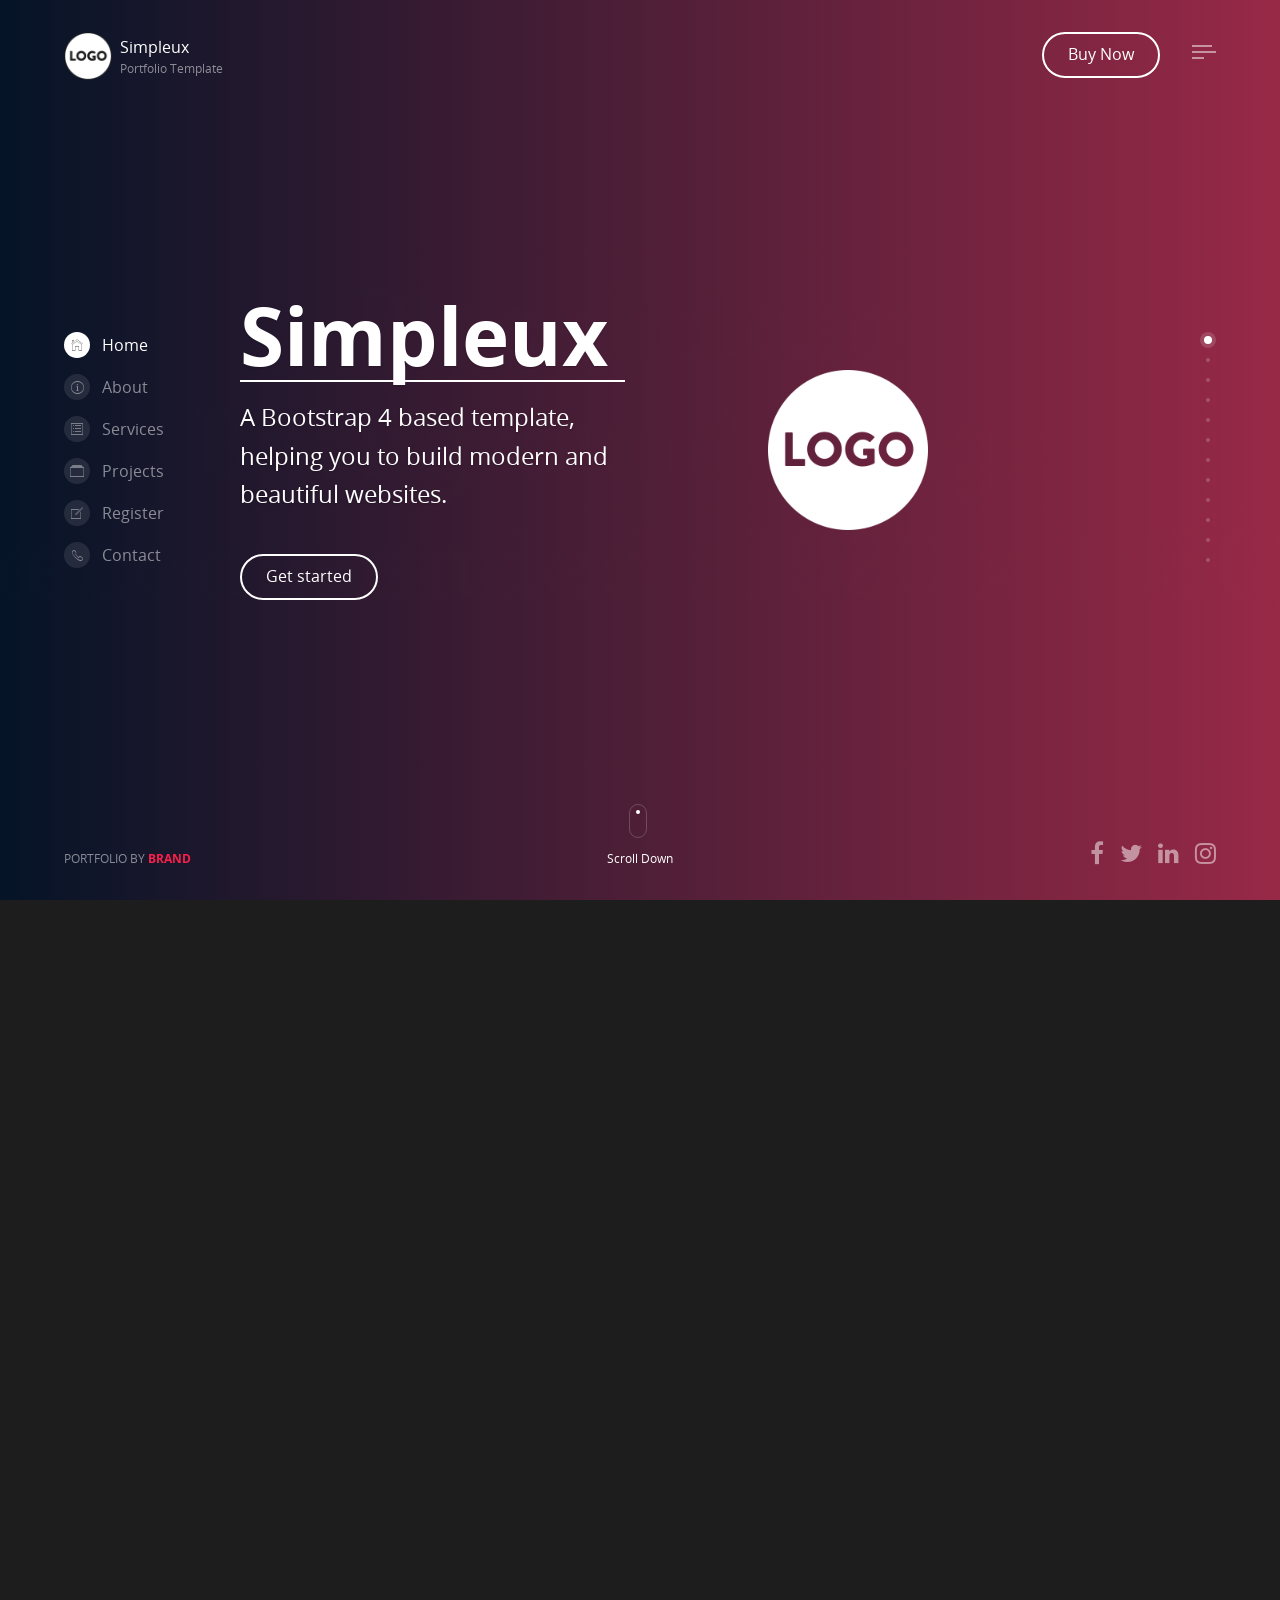
==== template/index.html @ caff932b "first" ====
<!doctype html>
<!--
Website By Miradontsoa / MiVFX
http://twitter.com/miradontsoa
http://miradontsoa.com
-->

<html class="no-js" lang="en">

<head>
  <meta http-equiv="content-type" content="text/html; charset=UTF-8">

  <!-- Page Title Here -->
  <title>Simpleux - A portfolio / onepage template</title>

  <!-- Meta -->
  <!-- Page Description Here -->
  <meta name="description" content="A beautiful and creative portfolio template. It is mobile friend (responsive) and comes with smooth animations">

  <!-- Disable screen scaling-->
  <meta name="viewport" content="width=device-width, user-scalable=no, initial-scale=1, maximum-scale=1, user-scalable=0">

  <!-- Twitter Meta -->
  <meta name="twitter:site" content="@miradontsoa">
  <meta name="twitter:creator" content="@miradontsoa">
  <meta name="twitter:card" content="summary">
  <meta name="twitter:title" content="Page Title">
  <meta name="twitter:description" content="Description of the page">
  <meta name="twitter:image" content="/img/bg-default.jpg">

  <!-- Facebook Meta -->
  <meta property="og:url" content="your website url here">
  <meta property="og:title" content="Page Title">
  <meta property="og:description" content="Description of the page">
  <meta property="og:type" content="website">
  <meta property="og:image" content="/img/bg-default.jpg">
  <meta property="og:image:secure_url" content="/img/bg-default.jpg">
  <meta property="og:image:type" content="image/jpg">
  <meta property="og:image:width" content="1200">
  <meta property="og:image:height" content="630">

  <!-- Place favicon.ico and apple-touch-icon(s) in the root directory -->
  <!-- Web fonts and Web Icons -->
  <link rel="stylesheet" href="./fonts/opensans/stylesheet.css">
  <link rel="stylesheet" href="./fonts/bebas/stylesheet.css">
  <link rel="stylesheet" href="./fonts/ionicons.min.css">
  <link rel="stylesheet" href="./fonts/font-awesome.min.css">

  <!-- Vendor CSS style -->
  <link rel="stylesheet" href="./css/pageloader.css">

  <!-- Uncomment below to load individualy vendor CSS -->
  <link rel="stylesheet" href="./css/bootstrap.min.css">
  <link rel="stylesheet" href="./js/vendor/swiper.min.css">
  <link rel="stylesheet" href="./js/vendor/jquery.fullpage.min.css">
  <link rel="stylesheet" href="./js/vegas/vegas.min.css">

  <!-- Main CSS files -->
  <link rel="stylesheet" href="./css/main.css">

  <!-- add alt layout here -->
  <link rel="stylesheet" href="./css/style-default.css">

  <script src="./js/vendor/modernizr-2.7.1.min.js"></script>
</head>

<body id="menu" class="body-page">
  <!--[if lt IE 8]>
            <p class="browsehappy">You are using an <strong>outdated</strong> browser. Please <a href="http://browsehappy.com/">upgrade your browser</a> to improve your experience.</p>
        <![endif]-->

  <!-- Page Loader : just comment these lines to remove it -->
  <div class="page-loader" id="page-loader">
    <div>
      <div class="icon ion-spin"></div>
      <p>loading</p>
    </div>
  </div>

  <!-- BEGIN OF site header Menu -->
  <header class="page-header navbar page-header-alpha scrolled-white menu-right topmenu-right">

    <!-- Begin of menu icon toggler -->
    <button class="navbar-toggler site-menu-icon" id="navMenuIcon">
      <!-- Available class : menu-icon-dot / menu-icon-thick /menu-icon-random -->
      <span class="menu-icon menu-icon-random">
        <span class="bars">
          <span class="bar1"></span>
          <span class="bar2"></span>
          <span class="bar3"></span>
        </span>
      </span>
    </button>
    <!-- End of menu icon toggler -->

    <!-- Begin of logo/brand -->
    <a class="navbar-brand" href="#">
      <span class="logo">
        <img class="light-logo" src="img/logo.png" alt="Logo">
      </span>
      <span class="text">
        <span class="line">Simpleux</span>
        <span class="line sub">Portfolio Template</span>
      </span>
    </a>
    <!-- End of logo/brand -->

    <!-- begin of menu wrapper -->
    <div class="all-menu-wrapper" id="navbarMenu">
      <!-- Begin of top menu -->
      <nav class="navbar-topmenu">
        <!-- Begin of CTA Actions, & Icons menu -->
        <ul class="navbar-nav navbar-nav-actions">
          <li class="nav-item">
            <a class="btn btn-outline-white btn-round" target="_blank" href="https://themeforest.net/item/simpleux-beautiful-creative-website-template-for-agency-business-and-portfolio/20863111">
              Buy Now
            </a>
          </li>
        </ul>
        <!-- End of CTA & Icons menu -->
      </nav>
      <!-- End of top menu -->

      <!-- Begin of hamburger mainmenu menu -->
      <nav class="navbar-mainmenu">
        <ul class="navbar-nav mr-auto">
          <li class="nav-item active">
            <a class="nav-link" href="./index.html#home">Home
              <span class="sr-only">(current)</span>
            </a>
          </li>
          <li class="nav-item">
            <a class="nav-link" href="./gallery.html">Gallery</a>
          </li>
          <li class="nav-item">
            <a class="nav-link" href="./item.html">Item</a>
          </li>
          <li class="nav-item">
            <a class="nav-link" href="./demo.html">Demo</a>
          </li>
        </ul>
      </nav>
      <!-- End of hamburger mainmenu menu -->

      <!-- Begin of sidebar nav menu params class: text-only / icon-only-->
      <nav class="navbar-sidebar ">
        <ul class="navbar-nav" id="qmenu">
          <li class="nav-item" data-menuanchor="home">
            <a href="#home">
              <i class="icon ion-ios-home-outline"></i>
              <span class="txt">Home</span>
            </a>
          </li>
          <li class="nav-item" data-menuanchor="about">
            <a href="#about">
              <i class="icon ion-ios-information-outline"></i>
              <span class="txt">About</span>
            </a>
          </li>
          <li class="nav-item" data-menuanchor="services">
            <a href="#services">
              <i class="icon ion-ios-list-outline"></i>
              <span class="txt">Services</span>
            </a>
          </li>
          <li class="nav-item" data-menuanchor="projects">
            <a href="#projects">
              <i class="icon ion-ios-albums-outline"></i>
              <span class="txt">Projects</span>
            </a>
          </li>
          <li class="nav-item" data-menuanchor="register">
            <a href="#register">
              <i class="icon ion-ios-compose-outline"></i>
              <span class="txt">Register</span>
            </a>
          </li>
          <li class="nav-item" data-menuanchor="contact">
            <a href="#contact">
              <i class="icon ion-ios-telephone-outline"></i>
              <span class="txt">Contact</span>
            </a>
          </li>
        </ul>
      </nav>
      <!-- End of sidebar nav menu -->
    </div>
    <!-- end of menu wrapper -->

  </header>
  <!-- END OF site header Menu-->

  <!-- BEGIN OF page cover -->
  <div class="page-cover">
    <!-- Cover Background -->
    <div class="cover-bg bg-img" data-image-src="img/bg-default1.jpg"></div>

    <!-- Transluscent mask as filter -->
    <div class="cover-bg-mask bg-color" data-bgcolor="rgba(2, 3, 10, 0.7)"></div>


  </div>
  <!--END OF page cover -->

  <!-- BEGIN OF page main content -->
  <main class="page-main page-fullpage main-anim" id="mainpage">

    <!-- Begin of home section -->
    <div class="section section-home fullscreen-md fp-auto-height-responsive main-home"
    data-section="home">
      <!-- Begin of section wrapper -->
      <div class="section-wrapper">
        <!-- content -->
        <div class="section-content anim">
          <div class="row">
            <div class="col-12 col-md-6 text-left">
              <!-- title and description -->
              <div class="title-desc">
                <h2 class="display-4 display-title home-title bordered anim-1">Simpleux</h2>
                <h4 class="anim-2">A Bootstrap 4 based template, helping you to build modern and beautiful
                  websites.</h4>
              </div>

              <!-- Action button -->
              <div class="btns-action anim-3">
                <a class="btn btn-outline-white btn-round" href="#about">
                  Get started
                </a>
              </div>
            </div>

            <!-- begin of right content -->
            <div class="col-12 col-md-6 right-content hidden-sm center-vh">
              <!-- content -->
              <div class="section-content">
                <!-- illustartion -->
                <div class="illustr zoomout-1">
                  <img class="logo" src="img/logo_white.png" alt="Logo">
                </div>
              </div>
            </div>
            <!-- end of right content -->
          </div>
        </div>


        <!-- Arrows scroll down/up -->
        <footer class="section-footer scrolldown">
          <a class="down">
            <span class="icon"></span>
            <span class="txt">Scroll Down</span>
          </a>
        </footer>
      </div>
      <!-- End of section wrapper -->
    </div>
    <!-- End of home section -->

    <!-- Begin of description section -->
    <div class="section section-description fp-auto-height-responsive " data-section="about">
      <!-- Begin of section wrapper -->
      <div class="section-wrapper center-vh dir-col anim">
        <!-- title -->
        <div class="section-title text-center">
          <h5 class="title-bg">About</h5>
          <h2 class="display-4 display-title anim-2">Modern Website for your business</h2>
        </div>

        <!-- content -->
        <div class="section-content reduced anim text-center">
          <!-- title and description -->
          <div class="title-desc anim-3">
            <p>Lorem ipsum dolor sit amet, consectetur adipiscing elit. Mauris aliquet
              malesuada feugiat. Curabitur fermentum bibendum nulla, non dictum ipsum
              tincidunt non. Cras vitae neque molestie, rhoncus ipsum sit amet, lobortis
              dui. Fusce in urna sem.</p>
          </div>

        </div>

        <!-- Arrows scroll down/up -->
        <footer class="section-footer scrolldown">
          <a class="down">
            <span class="icon"></span>
            <span class="txt">Team</span>
          </a>
        </footer>
      </div>
      <!-- End of section wrapper -->
    </div>
    <!-- End of description section -->

    <!-- Begin of description section -->
    <div class="section section-description fp-auto-height-responsive " data-section="team">
      <!-- Begin of section wrapper -->
      <div class="section-wrapper center-vh dir-col anim">
        <!-- title -->
        <div class="section-title text-center">
          <h5 class="title-bg">Team</h5>
        </div>

        <!-- content -->
        <div class="section-content anim text-center">
          <!-- text or illustration order are manipulated via Bootstrap order-md-1, order-md-2 class -->
          <!-- begin of item -->
          <div class="item row justify-content-between">
            <!-- img-frame-normal demo -->
            <div class="col-12 col-sm-6 col-md-4 center-vh">
              <div class="section-content anim translateUp">
                <div class="images text-center">
                  <div class="img-avatar-alpha">
                    <div class="img-1 shadow">
                      <a href="item.html">
                        <img class="img" src="img/items/img-people1-square.jpg" alt="Image">
                      </a>
                    </div>
                    <div class="legend text-center pos-abs">
                      <h5>Flavien Dupon</h5>
                      <p class="small">Web developer / Designer</p>
                      <div class="icons">
                        <a class="icon-btn" href="#">
                          <i class="icon fa fa-instagram"></i>
                        </a>
                        <a class="icon-btn" href="#">
                          <i class="icon fa fa-twitter"></i>
                        </a>
                      </div>
                    </div>
                  </div>
                </div>
              </div>
            </div>
            <!-- img-frame-normal demo -->
            <div class="col-12 col-sm-6 col-md-4 center-vh">
              <div class="section-content anim">
                <div class="images text-center">
                  <div class="img-avatar-alpha">
                    <div class="img-1 shadow">
                      <a href="item.html">
                        <img class="img" src="img/items/img-people2-square.jpg" alt="Image">
                      </a>
                    </div>
                    <div class="legend text-center pos-abs">
                      <h5>Geraldine Cyclone</h5>
                      <p class="small">Architect / Photograph</p>
                      <div class="icons">
                        <a class="icon-btn" href="#">
                          <i class="icon fa fa-instagram"></i>
                        </a>
                        <a class="icon-btn" href="#">
                          <i class="icon fa fa-twitter"></i>
                        </a>
                      </div>
                    </div>
                  </div>
                </div>
              </div>
            </div>
            <!-- img-frame-normal demo -->
            <div class="col-12 col-sm-6 col-md-4 center-vh">
              <div class="section-content anim translateDown">
                <div class="images text-center">
                  <div class="img-avatar-alpha">
                    <div class="img-1 shadow">
                      <a href="item.html">
                        <img class="img" src="img/items/img-people3-square.jpg" alt="Image">
                      </a>
                    </div>
                    <div class="legend text-center pos-abs">
                      <h5>Tintin Hergé</h5>
                      <p class="small">Co-founder / Blogger</p>
                      <div class="icons">
                        <a class="icon-btn" href="#">
                          <i class="icon fa fa-instagram"></i>
                        </a>
                        <a class="icon-btn" href="#">
                          <i class="icon fa fa-twitter"></i>
                        </a>
                      </div>
                    </div>
                  </div>
                </div>
              </div>
            </div>

          </div>
          <!-- end of item -->
        </div>

        <!-- Arrows scroll down/up -->
        <footer class="section-footer scrolldown">
          <a class="down">
            <span class="icon"></span>
            <span class="txt">Our Services</span>
          </a>
        </footer>
      </div>
      <!-- End of section wrapper -->
    </div>
    <!-- End of description section -->

    <!-- Begin of list feature section -->
    <div class="section section-list-feature fp-auto-height-responsive " data-section="services">
      <!-- Begin of section wrapper -->
      <div class="section-wrapper twoside anim">
        <!-- title -->
        <div class="section-title text-center">
          <h2 class="display-4 display-title title-bg">Services</h2>
          <p class="anim-2">Lorem ipsum dolor sit amet, consectetur adipiscing elit. Mauris aliquet
            malesuada feugiat.</p>
        </div>

        <!-- text or illustration order are manipulated via Bootstrap order-md-1, order-md-2 class -->
        <!-- begin of item -->
        <div class="item row justify-content-between fade-1">
          <!-- begin of column content -->
          <div class="col-12 col-md-6 col-lg-6">
            <!-- content -->
            <div class="section-content">
              <!-- a media object -->
              <div class="media">
                <div class="img d-flex mr-3">
                  <i class="icon ion-ios-browsers-outline"></i>
                </div>
                <div class="media-body">
                  <h4>Design</h4>
                  <p>Nulla vel metus scelerisque ante sollicitudin. Cras purus odio,
                    vestibulum in vulputate at.</p>
                </div>
              </div>
              <!-- a media object -->
              <div class="media">
                <div class="img d-flex mr-3">
                  <i class="icon ion-ios-cog-outline"></i>
                </div>
                <div class="media-body">
                  <h4>Coding</h4>
                  <p>Nulla vel metus scelerisque ante sollicitudin. Cras purus odio,
                    vestibulum in vulputate at..</p>
                </div>
              </div>
              <!-- a media object -->
              <div class="media">
                <div class="img d-flex mr-3">
                  <i class="icon ion-ios-analytics-outline"></i>
                </div>
                <div class="media-body">
                  <h4>Analytics</h4>
                  <p>Nulla vel metus scelerisque ante sollicitudin. Cras purus odio,
                    vestibulum in vulputate at.</p>
                </div>
              </div>
            </div>
          </div>
          <!-- end of column content -->

          <!-- begin of column content -->
          <div class="col-12 col-md-6 col-lg-6">
            <!-- content -->
            <div class="section-content">
              <!-- a media object -->
              <div class="media">
                <div class="img d-flex mr-3">
                  <i class="icon ion-ios-grid-view-outline"></i>
                </div>
                <div class="media-body">
                  <h4>Concept</h4>
                  <p>Nulla vel metus scelerisque ante sollicitudin. Cras purus odio,
                    vestibulum in vulputate at.</p>
                </div>
              </div>
              <!-- a media object -->
              <div class="media">
                <div class="img d-flex mr-3">
                  <i class="icon ion-ios-lightbulb-outline"></i>
                </div>
                <div class="media-body">
                  <h4>Development</h4>
                  <p>Nulla vel metus scelerisque ante sollicitudin. Cras purus odio,
                    vestibulum in vulputate at.</p>
                </div>
              </div>
              <!-- a media object -->
              <div class="media">
                <div class="img d-flex mr-3">
                  <i class="icon ion-arrow-expand"></i>
                </div>
                <div class="media-body">
                  <h4>Marketing</h4>
                  <p>Nulla vel metus scelerisque ante sollicitudin. Cras purus odio,
                    vestibulum in vulputate at.</p>
                </div>
              </div>
            </div>
          </div>
          <!-- end of column content -->
        </div>
        <!-- end of item -->

        <!-- Arrows scroll down/up -->
        <footer class="section-footer scrolldown">
          <a class="down">
            <span class="icon"></span>
            <span class="txt">Scroll</span>
          </a>
        </footer>
      </div>
      <!-- End of section wrapper -->
    </div>
    <!-- End of list feature section -->

    <!-- Begin of pricelist section -->
    <div class="section section-pricelist " data-section="pricelist">
      <!-- Begin of section wrapper -->
      <div class="section-wrapper center-vh dir-col anim">
        <!-- title -->
        <div class="section-title text-center">
          <h5 class="title-bg">Pricing</h5>
          <h2 class="display-4 display-title anim-2">Pricing</h2>
        </div>

        <!-- content -->
        <div class="section-content anim text-center fullwidth">
          <!-- Princing table -->
          <div class="price-table">
            <div class="row">
              <div class="col-12 col-md-4">
                <!-- begin of price item -->
                <div class="price-item price-item-secondary shadow mb-4 sr-up-td4">
                  <h4 class="item-name">Lite</h4>
                  <div class="item-price">Free</div>
                  <ul class="item-features text-left">
                    <li class="ok">
                      <i class="icon fa fa-star"></i>Full Components</li>
                    <li class="ok">
                      <i class="icon fa fa-check"></i>Future Updates</li>
                    <li class="ok">
                      <i class="icon fa fa-check"></i>Documentation</li>
                    <li class="ok">
                      <i class="icon fa fa-check"></i>Customer Support</li>
                    <li class="diseabled">
                      <i class="icon fa fa-remove"></i>Cool Option</li>
                  </ul>
                  <div class="item-footer">
                    <a class="btn btn-secondary btn-round" href="#services">
                      Download
                    </a>
                  </div>
                </div>
                <!-- end of price item -->
              </div>

              <div class="col-12 col-md-4">
                <!-- begin of price item -->
                <div class="price-item featured price-item-primary shadow mb-4 sr-up-td2">
                  <h4 class="item-name">Standard</h4>
                  <div class="item-price">$24</div>
                  <ul class="item-features text-left">
                    <li class="ok">
                      <i class="icon fa fa-star"></i>Full Components</li>
                    <li class="ok">
                      <i class="icon fa fa-check"></i>Future Updates</li>
                    <li class="ok">
                      <i class="icon fa fa-check"></i>Documentation</li>
                    <li class="ok">
                      <i class="icon fa fa-check"></i>Customer Support</li>
                    <li class="diseabled">
                      <i class="icon fa fa-remove"></i>Cool Option</li>
                  </ul>
                  <div class="item-footer">
                    <a class="btn btn-primary btn-round" href="#services">
                      Purchase
                    </a>
                  </div>
                </div>
                <!-- end of price item -->
              </div>

              <div class="col-12 col-md-4">
                <!-- begin of price item -->
                <div class="price-item price-item-primary shadow sr-up-td3">
                  <h4 class="item-name">Ultimate</h4>
                  <div class="item-price">$39</div>
                  <ul class="item-features text-left">
                    <li class="ok">
                      <i class="icon fa fa-star"></i>Full Components</li>
                    <li class="ok">
                      <i class="icon fa fa-check"></i>Future Updates</li>
                    <li class="ok">
                      <i class="icon fa fa-check"></i>Documentation</li>
                    <li class="ok">
                      <i class="icon fa fa-check"></i>Customer Support</li>
                    <li class="diseabled">
                      <i class="icon fa fa-remove"></i>Cool Option</li>
                  </ul>
                  <div class="item-footer">
                    <a class="btn btn-primary btn-round" href="#services">
                      Subscribe
                    </a>
                  </div>
                </div>
                <!-- end of price item -->
              </div>

            </div>
          </div>

        </div>

      </div>
      <!-- End of section wrapper -->
    </div>
    <!-- End of pricelist section -->

    <!-- Begin of slider section -->
    <div class="section section-twoside fp-auto-height-responsive " data-section="projects">
      <!-- Begin of section wrapper -->
      <div class="section-wrapper twoside">
        <!-- title -->
        <div class="section-title text-center">
          <h5 class="title-bg ">Projects</h5>
        </div>


        <!-- begin of carousel-swiper-beta -->
        <div class="slider-wrapper carousel-swiper-beta carousel-smalls carousel-swiper-beta-demo mt-40">
          <!-- slider -->
          <div class="slider-container swiper-container">
            <ul class="item-list swiper-wrapper">
              <!-- item -->
              <li class="slide-item swiper-slide">
                <div class="item-wrapper">
                  <div class="illustr">
                    <img src="img/items/img-sample2-small.jpg" alt="Image" class="img">
                  </div>
                  <a class="legend" href="item.html#project_url">
                    <h3 class="display-3">Mountain</h3>
                    <h4>Music / Beats</h4>
                  </a>
                </div>
              </li>
              <!-- item -->
              <li class="slide-item swiper-slide">
                <div class="item-wrapper">
                  <div class="illustr">
                    <img src="img/items/img-sample3-small.jpg" alt="Image" class="img">
                  </div>
                  <a class="legend" href="item.html#project_url">
                    <h3 class="display-3">Cloud</h3>
                    <h4>Music / Beats</h4>
                  </a>
                </div>
              </li>
              <!-- item -->
              <li class="slide-item swiper-slide">
                <div class="item-wrapper">
                  <div class="illustr">
                    <img src="img/items/img-sample4-small.jpg" alt="Image" class="img">
                  </div>
                  <a class="legend" href="item.html#project_url">
                    <h3 class="display-3">Garden</h3>
                    <h4>Music / Beats</h4>
                  </a>
                </div>
              </li>
              <!-- item -->
              <li class="slide-item swiper-slide">
                <div class="item-wrapper">
                  <div class="illustr">
                    <img src="img/items/img-sample5-small.jpg" alt="Image" class="img">
                  </div>
                  <a class="legend" href="item.html#project_url">
                    <h3 class="display-3">Sky</h3>
                    <h4>Music / Beats</h4>
                  </a>
                </div>
              </li>
            </ul>
          </div>
          <!-- pagination -->
          <div class="items-pagination bar"></div>

          <!-- navigation -->
          <div class="items-button bottom fit items-button-prev">
            <a class="btn btn-transp-arrow btn-primary icon-left" href="">
              <span class="icon arrow-left"></span>
              <span class="text">Prev</span>
            </a>
          </div>
          <div class="items-button bottom fit items-button-next">
            <a class="btn btn-transp-arrow btn-primary" href="">
              <span class="icon arrow-right"></span>
              <span class="text">Next</span>
            </a>
          </div>
        </div>
        <!-- end of carousel-swiper-beta -->


      </div>
      <!-- End of section wrapper -->
    </div>
    <!-- End of slider section -->

    <!-- Begin of list two side 1 section -->
    <div class="section section-twoside fp-auto-height-responsive " data-section="products">
      <!-- Begin of section wrapper -->
      <div class="section-wrapper twoside">

        <!-- title -->
        <div class="section-title text-center ">
          <h5 class="title-bg">Products</h5>
          <div class="title-abs">
            <h2 class="display-4 display-title">Products</h2>
            <p>Here is the list of our awesome pages.</p>
          </div>
        </div>

        <!-- text or illustration order are manipulated via Bootstrap order-md-1, order-md-2 class -->
        <!-- begin of item -->
        <div class="item row justify-content-between">
          <!-- img-frame-normal demo -->
          <div class="col-12 col-sm-6 col-md-4 center-vh">
            <div class="section-content anim translateUp">
              <div class="images text-center">
                <div class="img-frame-normal">
                  <div class="img-1 shadow">
                    <a href="index.html">
                      <img class="img" src="demopage/default.jpg" alt="Image">
                    </a>
                  </div>
                  <div class="legend text-left pos-abs">
                    <h5>Default</h5>
                    <p class="small">Image or solid color as background of the page</p>
                  </div>
                </div>
              </div>
            </div>
          </div>
          <!-- img-frame-normal demo -->
          <div class="col-12 col-sm-6 col-md-4 center-vh">
            <div class="section-content anim">
              <div class="images text-center">
                <div class="img-frame-normal">
                  <div class="img-1 shadow">
                    <a href="index-slideshow.html">
                      <img class="img" src="demopage/slideshow.jpg" alt="Image">
                    </a>
                  </div>
                  <div class="legend text-left pos-abs">
                    <h5>Slideshow</h5>
                    <p class="small">Fullscreen background image slideshow</p>
                  </div>
                </div>
              </div>
            </div>
          </div>
          <!-- img-frame-normal demo -->
          <div class="col-12 col-sm-6 col-md-4 center-vh">
            <div class="section-content anim translateDown">
              <div class="images text-center">
                <div class="img-frame-normal">
                  <div class="img-1 shadow">
                    <a href="index-video.html">
                      <img class="img" src="demopage/video.jpg" alt="Image">
                    </a>
                  </div>
                  <div class="legend text-left pos-abs">
                    <h5>Video</h5>
                    <p class="small">Fullscreen video background</p>
                  </div>
                </div>
              </div>
            </div>
          </div>

        </div>
        <!-- end of item -->
      </div>
      <!-- End of section wrapper -->
    </div>
    <!-- End of list two side 1 section -->

    <!-- Begin of list two side 1 section -->
    <div class="section section-twoside fp-auto-height-responsive " data-section="products-2">
      <!-- Begin of section wrapper -->
      <div class="section-wrapper twoside">

        <!-- title -->
        <div class="section-title text-center">
          <h5 class="title-bg">Products</h5>
        </div>

        <!-- text or illustration order are manipulated via Bootstrap order-md-1, order-md-2 class -->
        <!-- begin of item -->
        <div class="item row justify-content-between">
          <!-- img-frame-normal demo -->
          <div class="col-12 col-md-6 center-vh start-h">
            <div class="section-content anim translateUp">
              <div class="images text-center">
                <div class="img-frame-normal">
                  <div class="img-1 shadow">
                    <a href="item.html#project_url">
                      <img class="img" src="img/items/img-sample7.jpg" alt="Image">
                    </a>
                  </div>
                  <div class="legend text-left pos-abs">
                    <h5>Computer Desktop</h5>
                    <p class="small">Art / Programing</p>
                  </div>
                </div>
              </div>
            </div>
          </div>

          <!-- img-frame-normal demo, portrait orientation -->
          <div class="col-12 col-sm-6 col-md-5 col-lg-4 center-vh end-h">
            <div class="section-content anim">
              <div class="images text-center">
                <div class="img-frame-normal portrait">
                  <div class="img-1 shadow">
                    <a href="item.html#project_url">
                      <img class="img" src="img/items/img-portrait.jpg" alt="Image">
                    </a>
                  </div>
                  <div class="legend text-right pos-abs">
                    <h5>Computer Desktop</h5>
                    <p class="small">Art / Programing</p>
                  </div>
                </div>
              </div>
            </div>
          </div>

        </div>
        <!-- end of item -->
      </div>
      <!-- End of section wrapper -->
    </div>
    <!-- End of list two side 1 section -->

    <!-- Begin of list two side 1 section -->
    <div class="section section-twoside fp-auto-height-responsive " data-section="product-item-alpha">
      <!-- Begin of section wrapper -->
      <div class="section-wrapper twoside center-vh dir-col">
        <!-- title -->
        <div class="section-title text-center">
          <h5 class="title-bg">Interior</h5>
        </div>


        <!-- text or illustration order are manipulated via Bootstrap order-md-1, order-md-2 class -->

        <div class="item row justify-content-between">

          <!-- img-frame-legend-alpha demo -->
          <div class="col-12 col-sm-6 center-vh">
            <div class="section-content anim translateUp">
              <div class="images text-center">
                <div class="img-frame-legend-alpha">
                  <div class="img-1 shadow">
                    <img class="img" src="img/items/img-sample7.jpg" alt="Image">
                  </div>
                  <div class="legend">
                    <h2 class="display-4">
                      <strong>Computer Desktop</strong>
                    </h2>
                    <p class="">Art / Interior Design</p>
                  </div>
                </div>
              </div>
            </div>
          </div>

          <!-- img-frame-legend-alpha portrait mode bottom demo -->
          <div class="col-12 col-sm-6 col-md-5">
            <div class="section-content anim">
              <!-- title and description -->
              <div class="title-desc">
                <p>Lorem ipsum dolor sit amet, consectetur adipiscing elit. Mauris aliquet
                  malesuada feugiat. Curabitur fermentum bibendum nulla, non dictum
                  ipsum tincidunt non. Quisque convallis pharetra tempor. Donec id
                  pretium leo. Pellentesque luctus massa non elit viverra pellentesque.
                  Cras vitae neque molestie, rhoncus ipsum sit amet, lobortis dui.
                  Fusce in urna sem.</p>
              </div>

              <a class="btn btn-transp-arrow btn-outline btn-primary btn-round" href="item.html#project_url">
                <span class="icon arrow-right"></span>
                <span class="text">View</span>
              </a>
            </div>
          </div>


        </div>
        <!-- end of item -->
      </div>
      <!-- End of section wrapper -->
    </div>
    <!-- End of list two side 1 section -->

    <!-- Begin of list two side 1 section -->
    <div class="section section-twoside fp-auto-height-responsive " data-section="product-item-beta">
      <!-- Begin of section wrapper -->
      <div class="section-wrapper twoside center-vh dir-col">
        <!-- title -->
        <div class="section-title text-center">
          <h5 class="title-bg">Photography</h5>
        </div>


        <!-- text or illustration order are manipulated via Bootstrap order-md-1, order-md-2 class -->

        <div class="item row justify-content-between">

          <!-- img-frame-legend-alpha demo -->
          <div class="col-12 col-sm-6 center-vh">
            <div class="section-content anim translateUp">
              <div class="images text-center">
                <div class="img-frame-legend-alpha">
                  <div class="img-1 shadow">
                    <img class="img" src="img/items/img-sample2.jpg" alt="Image">
                  </div>
                  <div class="legend">
                    <h2 class="display-4">
                      <strong>Expedition</strong>
                    </h2>
                    <p class="">Photo / Campaign</p>
                  </div>
                </div>
              </div>
            </div>
          </div>

          <!-- img-frame-legend-alpha portrait mode bottom demo -->
          <div class="col-12 col-sm-6 col-md-5">
            <div class="section-content anim">
              <!-- title and description -->
              <div class="title-desc">
                <p>Lorem ipsum dolor sit amet, consectetur adipiscing elit. Mauris aliquet
                  malesuada feugiat. Curabitur fermentum bibendum nulla, non dictum
                  ipsum tincidunt non. Quisque convallis pharetra tempor. Donec id
                  pretium leo. Pellentesque luctus massa non elit viverra pellentesque.
                  Cras vitae neque molestie, rhoncus ipsum sit amet, lobortis dui.
                  Fusce in urna sem.</p>
              </div>

              <a class="btn btn-transp-arrow btn-outline btn-primary btn-round" href="item.html#project_url">
                <span class="icon arrow-right"></span>
                <span class="text">View</span>
              </a>
            </div>
          </div>


        </div>
        <!-- end of item -->
      </div>
      <!-- End of section wrapper -->
    </div>
    <!-- End of list two side 1 section -->


    <!-- Begin of register/login/signin section -->
    <div class="section section-register fp-auto-height-responsive " data-section="register">
      <!-- Begin of section wrapper -->
      <div class="section-wrapper">
        <!-- title -->
        <div class="section-title text-center">
          <h5 class="title-bg">Subscribe</h5>
        </div>

        <!-- content -->
        <div class="section-content anim text-center">

          <div class="row align-items-center justify-content-center">

            <div class="col-12 col-md-8 col-lg-6">
              <!-- Registration form container-->
              <form class="send_email_form form-container form-container-transparent form-container-white"
              method="post" action="ajaxserver/serverfile.php">
                <div class="form-desc">
                  <h2 class="display-4 display-title  anim-2">Subscribe</h2>
                  <p class="invite  anim-3">Don't miss any new opportunity, Hurry up! register now</p>
                </div>
                <div class="form-input  anim-4">
                  <div class="form-group form-success-gone">
                    <label for="reg-name">Name</label>
                    <input id="reg-name" name="name" class="form-control-line form-control-white" type="text"
                    />
                  </div>
                  <div class="form-group form-success-gone">
                    <label for="reg-email">Email</label>
                    <input id="reg-email" name="email" class="form-control-line form-control-white" type="email"
                    required placeholder="your@email.address" data-validation-type="email"
                    />
                  </div>
                  <div class="form-group mb-0">
                    <div>
                      <p class="email-ok invisible form-text-feedback form-success-visible">Your email has been registred, thank you.</p>
                    </div>
                    <button id="submit-email" class="btn btn-white btn-round btn-full form-success-gone"
                    name="submit_email">Subscribe</button>
                  </div>
                </div>
              </form>
            </div>
          </div>
        </div>
      </div>
      <!-- End of section wrapper -->
    </div>
    <!-- End of register/login/signin section -->

    <!-- Begin of contact section -->
    <div class="section section-contact fp-auto-height-responsive no-slide-arrows " data-section="contact">

      <!-- begin of information slide -->
      <div class="slide" id="information" data-anchor="information">
        <!-- Begin of slide section wrapper -->
        <div class="section-wrapper">
          <!-- title -->
          <div class="section-title text-center">
            <h5 class="title-bg">Contact</h5>
          </div>

          <div class="row">
            <div class="col-12 col-md-6">
              <!-- content -->
              <div class="section-content anim text-left">
                <!-- title and description -->
                <div class="title-desc">
                  <div class="anim-2">
                    <h5>Customer Service</h5>
                    <h2 class="display-4 display-title">Contact</h2>
                    <p>For questions about our company and products found on our stores.
                      Cras vitae neque molestie, rhoncus ipsum sit amet, lobortis
                      dui. Fusce in urna sem.</p>
                  </div>
                  <div class="address-container anim-3">

                    <div class="row">
                      <div class="col-12 col-md-12 col-lg-6">
                        <h4>Contact</h4>
                        <p>Call: 01 234 567 89</p>
                        <p>Email: ouremail@domain.com</p>
                      </div>
                      <div class="col-12 col-md-12 col-lg-6">
                        <h4>Address</h4>
                        <p>
                          Company address
                          <br>12 Street Turning Place
                          <br>South Est, Antartica
                        </p>
                      </div>
                    </div>
                  </div>
                </div>

                <!-- Action button -->
                <div class="btns-action anim-4">
                  <a class="btn btn-outline-white btn-round" href="#contact/message">
                    <span class="txt">Send Message</span>
                  </a>
                </div>
              </div>
            </div>

            <div class="col-12 col-md-6">

            </div>
          </div>
        </div>
        <!-- End of slide section wrapper -->
      </div>
      <!-- end of information slide -->

      <!-- begin of message slide -->
      <div class="slide" id="message" data-anchor="message">
        <!-- Begin of slide section wrapper -->
        <div class="section-wrapper">
          <div class="row justify-content-between">
            <div class="col-12 col-md-6 center-vh">
              <!-- content -->
              <div class="section-content anim text-left">
                <!-- title and description -->
                <div class="title-desc">
                  <div>
                    <h5>Customer Service</h5>
                    <h2 class="display-4 display-title">Email Us</h2>
                    <p>For questions about our company and products found on our stores.
                      Cras vitae neque molestie, rhoncus ipsum sit amet, lobortis
                      dui. Fusce in urna sem.</p>
                  </div>
                </div>

                <!-- Action button -->
                <div class="btns-action">
                  <a class="btn btn-outline-white btn-round" href="#contact/information">
                    <span class="txt">Information</span>
                  </a>
                </div>
              </div>
            </div>

            <div class="col-12 col-md-6 col-lg-5">
              <!-- content -->
              <div class="section-content anim text-left">
                <!-- title and description -->
                <div class="">
                  <div class="form-container form-container-card">
                    <!-- Message form container -->
                    <form class="send_message_form message form" method="post" action="ajaxserver/serverfile.php"
                    id="message_form">
                      <div class="form-group name">
                        <label for="mes-name">Name :</label>
                        <input id="mes-name" name="name" type="text" placeholder="" class="form-control-line form-success-clean"
                        required>
                      </div>
                      <div class="form-group email">
                        <label for="mes-email">Email :</label>
                        <input id="mes-email" type="email" placeholder="" name="email" class="form-control-line form-success-clean"
                        required>
                      </div>
                      <div class="form-group no-border">
                        <label for="mes-text">Message</label>
                        <textarea id="mes-text" placeholder="..." name="message" class="form-control form-control-outline thick form-success-clean"
                        required></textarea>

                        <div>
                          <p class="message-ok invisible form-text-feedback form-success-visible">Your message has been sent, thank you.</p>
                        </div>
                      </div>

                      <div class="btns">
                        <button id="submit-message" class="btn btn-normal btn-white btn-round btn-full email_b"
                        name="submit_message">
                          <span class="txt">Send</span>
                          <span class="arrow-icon"></span>
                        </button>
                      </div>
                    </form>
                  </div>
                </div>
              </div>
            </div>
          </div>
        </div>
        <!-- End of slide section wrapper -->
      </div>
      <!-- end of message slide -->

    </div>
    <!-- End of contact section -->
  </main>
  <!-- END OF page main content -->

  <!-- BEGIN OF page footer -->
  <footer id="site-footer" class="page-footer">
    <!-- Left content -->
    <div class="footer-left">
      <p>PORTFOLIO BY
        <a href="http://highhay.com">
          <span class="marked">BRAND</span>
        </a>
      </p>
    </div>

    <!-- Right content -->
    <div class="footer-right">
      <ul class="social">
        <li>
          <a href="">
            <i class="icon fa fa-facebook"></i>
          </a>
        </li>
        <li>
          <a href="">
            <i class="icon fa fa-twitter"></i>
          </a>
        </li>
        <li>
          <a href="">
            <i class="icon fa fa-linkedin"></i>
          </a>
        </li>
        <li>
          <a href="">
            <i class="icon fa fa-instagram"></i>
          </a>
        </li>
      </ul>
    </div>
  </footer>
  <!-- END OF site footer -->

  <!-- scripts -->
  <!-- All Javascript plugins goes here -->
  <script src="./js/vendor/jquery-1.12.4.min.js"></script>

  <!-- All vendor scripts -->
  <script src="./js/vendor/scrolloverflow.min.js"></script>
  <script src="./js/vendor/all.js"></script>
  <script src="./js/particlejs/particles.min.js"></script>

  <!-- Countdown script -->
  <script src="./js/jquery.downCount.js"></script>

  <!-- Form script -->
  <script src="./js/form_script.js"></script>

  <!-- Javascript main files -->
  <script src="./js/main.js"></script>


</body>

</html>
---- template/fonts/opensans/stylesheet.css ----
/*OpenSans Font*/

@font-face {
    font-family: 'Opensans';
    src: url('OpenSans-Bold-webfont.eot');
    src: url('OpenSans-Bold-webfont.eot?#iefix') format('embedded-opentype'),
         url('OpenSans-Bold-webfont.woff') format('woff'),
         url('OpenSans-Bold-webfont.ttf') format('truetype'),
         url('OpenSans-Bold-webfont.svg#open_sansbold') format('svg');
    font-weight: bold;
    font-style: normal;
}


@font-face {
    font-family: 'Opensans';
    src: url('opensans-light-webfont.eot');
    src: url('opensans-light-webfont.eot?#iefix') format('embedded-opentype'),
         url('opensans-light-webfont.woff') format('woff'),
         url('opensans-light-webfont.ttf') format('truetype'),
         url('opensans-light-webfont.svg#open_sanslight') format('svg');
    font-weight: 300;
    font-style: normal;

}
@font-face {
    font-family: 'Open Sans';
    src: url('opensans-regular-webfont.eot');
    src: url('opensans-regular-webfont.eot?#iefix') format('embedded-opentype'),
         url('opensans-regular-webfont.woff') format('woff'),
         url('opensans-regular-webfont.ttf') format('truetype'),
         url('opensans-regular-webfont.svg#open_sansregular') format('svg');
    font-weight: normal;
    font-style: normal;
}

@font-face {
    font-family: 'Open Sans';
    src: url('opensans-light-webfont.eot');
    src: url('opensans-light-webfont.eot?#iefix') format('embedded-opentype'),
         url('opensans-light-webfont.woff') format('woff'),
         url('opensans-light-webfont.ttf') format('truetype'),
         url('opensans-light-webfont.svg#open_sanslight') format('svg');
    font-weight: 300;
    font-style: normal;

}
@font-face {
    font-family: 'Open Sans';
    src: url('opensans-regular-webfont.eot');
    src: url('opensans-regular-webfont.eot?#iefix') format('embedded-opentype'),
         url('opensans-regular-webfont.woff') format('woff'),
         url('opensans-regular-webfont.ttf') format('truetype'),
         url('opensans-regular-webfont.svg#open_sansregular') format('svg');
    font-weight: normal;
    font-style: normal;
}
@font-face {
    font-family: 'Open Sans';
    src: url('OpenSans-Bold-webfont.eot');
    src: url('OpenSans-Bold-webfont.eot?#iefix') format('embedded-opentype'),
         url('OpenSans-Bold-webfont.woff') format('woff'),
         url('OpenSans-Bold-webfont.ttf') format('truetype'),
         url('OpenSans-Bold-webfont.svg#open_sansbold') format('svg');
    font-weight: bold;
    font-style: normal;
}

/*
@font-face {
    font-family: 'OpenSans';
    src: url('opensans-light-webfont.eot');
    src: url('opensans-light-webfont.eot?#iefix') format('embedded-opentype'),
         url('opensans-light-webfont.woff') format('woff'),
         url('opensans-light-webfont.ttf') format('truetype'),
         url('opensans-light-webfont.svg#open_sanslight') format('svg');
    font-weight: 100;
    font-style: normal;

}

@font-face {
    font-family: 'OpenSans';
    src: url('opensans-regular-webfont.eot');
    src: url('opensans-regular-webfont.eot?#iefix') format('embedded-opentype'),
         url('opensans-regular-webfont.woff') format('woff'),
         url('opensans-regular-webfont.ttf') format('truetype'),
         url('opensans-regular-webfont.svg#open_sansregular') format('svg');
    font-weight: normal;
    font-style: normal;
}

@font-face {
    font-family: 'OpenSans';
    src: url('OpenSans-Bold-webfont.eot');
    src: url('OpenSans-Bold-webfont.eot?#iefix') format('embedded-opentype'),
         url('OpenSans-Bold-webfont.woff') format('woff'),
         url('OpenSans-Bold-webfont.ttf') format('truetype'),
         url('OpenSans-Bold-webfont.svg#open_sansbold') format('svg');
    font-weight: bold;
    font-style: normal;
}

@font-face {
    font-family: 'OpenSans';
    src: url('OpenSans-ExtraBold-webfont.eot');
    src: url('OpenSans-ExtraBold-webfont.eot?#iefix') format('embedded-opentype'),
         url('OpenSans-ExtraBold-webfont.woff') format('woff'),
         url('OpenSans-ExtraBold-webfont.ttf') format('truetype'),
         url('OpenSans-ExtraBold-webfont.svg#open_sansextrabold') format('svg');
    font-weight: 900;
    font-style: normal;
}*/
---- template/fonts/bebas/stylesheet.css ----
/* Generated by Font Squirrel (http://www.fontsquirrel.com) on May 20, 2014 */



@font-face {
    font-family: 'Bebas Neue';
    src: url('bebasneue_bold-webfont.eot');
    src: url('bebasneue_bold-webfont.eot?#iefix') format('embedded-opentype'),
         url('bebasneue_bold-webfont.woff') format('woff'),
         url('bebasneue_bold-webfont.ttf') format('truetype'),
         url('bebasneue_bold-webfont.svg#bebas_neuebold') format('svg');
    font-weight: bold;
    font-style: normal;

}




@font-face {
    font-family: 'Bebas Neue';
    src: url('bebasneue_book-webfont.eot');
    src: url('bebasneue_book-webfont.eot?#iefix') format('embedded-opentype'),
         url('bebasneue_book-webfont.woff') format('woff'),
         url('bebasneue_book-webfont.ttf') format('truetype'),
         url('bebasneue_book-webfont.svg#bebas_neuebook') format('svg');
    font-weight: 200;
    font-style: normal;

}




@font-face {
    font-family: 'Bebas Neue';
    src: url('bebasneue_light-webfont.eot');
    src: url('bebasneue_light-webfont.eot?#iefix') format('embedded-opentype'),
         url('bebasneue_light-webfont.woff') format('woff'),
         url('bebasneue_light-webfont.ttf') format('truetype'),
         url('bebasneue_light-webfont.svg#bebas_neuelight') format('svg');
    font-weight: 300;
    font-style: normal;

}

@font-face {
    font-family: 'Bebas Neue';
    src: url('bebasneue_regular-webfont.eot');
    src: url('bebasneue_regular-webfont.eot?#iefix') format('embedded-opentype'),
         url('bebasneue_regular-webfont.woff') format('woff'),
         url('bebasneue_regular-webfont.ttf') format('truetype'),
         url('bebasneue_regular-webfont.svg#bebas_neue_regularregular') format('svg');
    font-weight: normal;
    font-style: normal;

}




@font-face {
    font-family: 'Bebas Neue';
    src: url('bebasneue_thin-webfont.eot');
    src: url('bebasneue_thin-webfont.eot?#iefix') format('embedded-opentype'),
         url('bebasneue_thin-webfont.woff') format('woff'),
         url('bebasneue_thin-webfont.ttf') format('truetype'),
         url('bebasneue_thin-webfont.svg#bebas_neuethin') format('svg');
    font-weight: 100;
    font-style: normal;

}
---- template/css/pageloader.css ----
/*----------------------------------------------------------------------
Page loader CSS BY HighHay

USAGE:
------
- Add this as an external CSS file and put it before other css links inside
html file
- Add the following tag inside HTML file :
<div class='page-loader'>
    <div><i class='fa fa-spinner  fa-spin'></i><p>loading</p></div>
</div>
------------------------------------------------------------------------*/
.page-loader{
    position: fixed;
    z-index: 200;
    width: 100%;
    height: 100%;
    top:0;
    left:0;
    background: #fff;
    display: block;  
    
}
.page-loader .fa{
    font-size: 2.5rem;
}
.page-loader,
.page-loader.visible{
    -webkit-transition: 0.6s;
    -ms-transition: 0.6s;
    -moz-transition: 0.6s;
    transition: 0.6s;
    opacity: 1;
    visibility: visible;    
}
.page-loader.p-hidden{
    visibility: hidden;
    opacity: 0;
}
    .page-loader div{
        position: absolute;
        top:50%;
        width: 100%;
        text-align: center;
        color: #1d1d1d;
        margin-top: -50px;
    	display: block; 
    }
		.page-loader div .icon{
			display: inline-block;
			margin-left: -20px;
            left: 50%;
			width: 40px;
			height: 40px;
			content: "";
			background: #1d1d1d;
			border-radius: 100px;
			border: 8px solid #fff;
			border-top-color: rgba(255, 255, 255, 0.58);
			border-bottom-color: rgba(255, 255, 255, 0.58);
		}
        .page-loader div p{
            margin-top: 100px;
            font-size: 14px;
            color: #555;
            letter-spacing: 1em;
            padding-left: 1em;
            text-transform: uppercase;
/*			font-family: 'Montserrat';*/
			font-family: 'Roboto', 'Helvetica', sans-serif;
			font-weight: bold;
        }
---- template/js/vegas/vegas.min.css ----
/*
	vegas vieo background
*/
.vegas-overlay,.vegas-slide,.vegas-slide-inner,.vegas-timer,.vegas-wrapper{position:absolute;top:0;left:0;bottom:0;right:0;overflow:hidden;border:none;padding:0;margin:0}.vegas-overlay{opacity:.5;background:url(overlays/02.png) center center}.vegas-timer{top:auto;bottom:0;height:2px}.vegas-timer-progress{width:0;height:100%;background:#fff;-webkit-transition:width ease-out;transition:width ease-out}.vegas-timer-running .vegas-timer-progress{width:100%}.vegas-slide,.vegas-slide-inner{margin:0;padding:0;background:center center no-repeat;-webkit-transform:translateZ(0);transform:translateZ(0)}body .vegas-container{overflow:hidden!important;position:relative}.vegas-video{min-width:100%;min-height:100%;width:auto;height:auto}body.vegas-container{overflow:auto;position:static;z-index:-2}body.vegas-container>.vegas-overlay,body.vegas-container>.vegas-slide,body.vegas-container>.vegas-timer{position:fixed;z-index:-1}:root body.vegas-container>.vegas-overlay,:root body.vegas-container>.vegas-slide,_::full-page-media,_:future{bottom:-76px}.vegas-transition-fade,.vegas-transition-fade2{opacity:0}.vegas-transition-fade-in,.vegas-transition-fade2-in{opacity:1}.vegas-transition-fade2-out{opacity:0}.vegas-transition-blur,.vegas-transition-blur2{opacity:0;-webkit-filter:blur(32px);filter:blur(32px)}.vegas-transition-blur-in,.vegas-transition-blur2-in{opacity:1;-webkit-filter:blur(0px);filter:blur(0px)}.vegas-transition-blur2-out{opacity:0}.vegas-transition-flash,.vegas-transition-flash2{opacity:0;-webkit-filter:brightness(25);filter:brightness(25)}.vegas-transition-flash-in,.vegas-transition-flash2-in{opacity:1;-webkit-filter:brightness(1);filter:brightness(1)}.vegas-transition-flash2-out{opacity:0;-webkit-filter:brightness(25);filter:brightness(25)}.vegas-transition-negative,.vegas-transition-negative2{opacity:0;-webkit-filter:invert(100%);filter:invert(100%)}.vegas-transition-negative-in,.vegas-transition-negative2-in{opacity:1;-webkit-filter:invert(0);filter:invert(0)}.vegas-transition-negative2-out{opacity:0;-webkit-filter:invert(100%);filter:invert(100%)}.vegas-transition-burn,.vegas-transition-burn2{opacity:0;-webkit-filter:contrast(1000%) saturate(1000%);filter:contrast(1000%) saturate(1000%)}.vegas-transition-burn-in,.vegas-transition-burn2-in{opacity:1;-webkit-filter:contrast(100%) saturate(100%);filter:contrast(100%) saturate(100%)}.vegas-transition-burn2-out{opacity:0;-webkit-filter:contrast(1000%) saturate(1000%);filter:contrast(1000%) saturate(1000%)}.vegas-transition-slideLeft,.vegas-transition-slideLeft2{-webkit-transform:translateX(100%);-ms-transform:translateX(100%);transform:translateX(100%)}.vegas-transition-slideLeft-in,.vegas-transition-slideLeft2-in{-webkit-transform:translateX(0%);-ms-transform:translateX(0%);transform:translateX(0%)}.vegas-transition-slideLeft2-out,.vegas-transition-slideRight,.vegas-transition-slideRight2{-webkit-transform:translateX(-100%);-ms-transform:translateX(-100%);transform:translateX(-100%)}.vegas-transition-slideRight-in,.vegas-transition-slideRight2-in{-webkit-transform:translateX(0%);-ms-transform:translateX(0%);transform:translateX(0%)}.vegas-transition-slideRight2-out{-webkit-transform:translateX(100%);-ms-transform:translateX(100%);transform:translateX(100%)}.vegas-transition-slideUp,.vegas-transition-slideUp2{-webkit-transform:translateY(100%);-ms-transform:translateY(100%);transform:translateY(100%)}.vegas-transition-slideUp-in,.vegas-transition-slideUp2-in{-webkit-transform:translateY(0%);-ms-transform:translateY(0%);transform:translateY(0%)}.vegas-transition-slideDown,.vegas-transition-slideDown2,.vegas-transition-slideUp2-out{-webkit-transform:translateY(-100%);-ms-transform:translateY(-100%);transform:translateY(-100%)}.vegas-transition-slideDown-in,.vegas-transition-slideDown2-in{-webkit-transform:translateY(0%);-ms-transform:translateY(0%);transform:translateY(0%)}.vegas-transition-slideDown2-out{-webkit-transform:translateY(100%);-ms-transform:translateY(100%);transform:translateY(100%)}.vegas-transition-zoomIn,.vegas-transition-zoomIn2{-webkit-transform:scale(0);-ms-transform:scale(0);transform:scale(0);opacity:0}.vegas-transition-zoomIn-in,.vegas-transition-zoomIn2-in{-webkit-transform:scale(1);-ms-transform:scale(1);transform:scale(1);opacity:1}.vegas-transition-zoomIn2-out,.vegas-transition-zoomOut,.vegas-transition-zoomOut2{-webkit-transform:scale(2);-ms-transform:scale(2);transform:scale(2);opacity:0}.vegas-transition-zoomOut-in,.vegas-transition-zoomOut2-in{-webkit-transform:scale(1);-ms-transform:scale(1);transform:scale(1);opacity:1}.vegas-transition-zoomOut2-out{-webkit-transform:scale(0);-ms-transform:scale(0);transform:scale(0);opacity:0}.vegas-transition-swirlLeft,.vegas-transition-swirlLeft2{-webkit-transform:scale(2) rotate(35deg);-ms-transform:scale(2) rotate(35deg);transform:scale(2) rotate(35deg);opacity:0}.vegas-transition-swirlLeft-in,.vegas-transition-swirlLeft2-in{-webkit-transform:scale(1) rotate(0deg);-ms-transform:scale(1) rotate(0deg);transform:scale(1) rotate(0deg);opacity:1}.vegas-transition-swirlLeft2-out,.vegas-transition-swirlRight,.vegas-transition-swirlRight2{-webkit-transform:scale(2) rotate(-35deg);-ms-transform:scale(2) rotate(-35deg);transform:scale(2) rotate(-35deg);opacity:0}.vegas-transition-swirlRight-in,.vegas-transition-swirlRight2-in{-webkit-transform:scale(1) rotate(0deg);-ms-transform:scale(1) rotate(0deg);transform:scale(1) rotate(0deg);opacity:1}.vegas-transition-swirlRight2-out{-webkit-transform:scale(2) rotate(35deg);-ms-transform:scale(2) rotate(35deg);transform:scale(2) rotate(35deg);opacity:0}.vegas-animation-kenburns{-webkit-animation:kenburns ease-out;animation:kenburns ease-out}@-webkit-keyframes kenburns{0%{-webkit-transform:scale(1.5);transform:scale(1.5)}100%{-webkit-transform:scale(1);transform:scale(1)}}@keyframes kenburns{0%{-webkit-transform:scale(1.5);transform:scale(1.5)}100%{-webkit-transform:scale(1);transform:scale(1)}}.vegas-animation-kenburnsUp{-webkit-animation:kenburnsUp ease-out;animation:kenburnsUp ease-out}@-webkit-keyframes kenburnsUp{0%{-webkit-transform:scale(1.5) translate(0,10%);transform:scale(1.5) translate(0,10%)}100%{-webkit-transform:scale(1) translate(0,0);transform:scale(1) translate(0,0)}}@keyframes kenburnsUp{0%{-webkit-transform:scale(1.5) translate(0,10%);transform:scale(1.5) translate(0,10%)}100%{-webkit-transform:scale(1) translate(0,0);transform:scale(1) translate(0,0)}}.vegas-animation-kenburnsDown{-webkit-animation:kenburnsDown ease-out;animation:kenburnsDown ease-out}@-webkit-keyframes kenburnsDown{0%{-webkit-transform:scale(1.5) translate(0,-10%);transform:scale(1.5) translate(0,-10%)}100%{-webkit-transform:scale(1) translate(0,0);transform:scale(1) translate(0,0)}}@keyframes kenburnsDown{0%{-webkit-transform:scale(1.5) translate(0,-10%);transform:scale(1.5) translate(0,-10%)}100%{-webkit-transform:scale(1) translate(0,0);transform:scale(1) translate(0,0)}}.vegas-animation-kenburnsLeft{-webkit-animation:kenburnsLeft ease-out;animation:kenburnsLeft ease-out}@-webkit-keyframes kenburnsLeft{0%{-webkit-transform:scale(1.5) translate(10%,0);transform:scale(1.5) translate(10%,0)}100%{-webkit-transform:scale(1) translate(0,0);transform:scale(1) translate(0,0)}}@keyframes kenburnsLeft{0%{-webkit-transform:scale(1.5) translate(10%,0);transform:scale(1.5) translate(10%,0)}100%{-webkit-transform:scale(1) translate(0,0);transform:scale(1) translate(0,0)}}.vegas-animation-kenburnsRight{-webkit-animation:kenburnsRight ease-out;animation:kenburnsRight ease-out}@-webkit-keyframes kenburnsRight{0%{-webkit-transform:scale(1.5) translate(-10%,0);transform:scale(1.5) translate(-10%,0)}100%{-webkit-transform:scale(1) translate(0,0);transform:scale(1) translate(0,0)}}@keyframes kenburnsRight{0%{-webkit-transform:scale(1.5) translate(-10%,0);transform:scale(1.5) translate(-10%,0)}100%{-webkit-transform:scale(1) translate(0,0);transform:scale(1) translate(0,0)}}.vegas-animation-kenburnsUpLeft{-webkit-animation:kenburnsUpLeft ease-out;animation:kenburnsUpLeft ease-out}@-webkit-keyframes kenburnsUpLeft{0%{-webkit-transform:scale(1.5) translate(10%,10%);transform:scale(1.5) translate(10%,10%)}100%{-webkit-transform:scale(1) translate(0,0);transform:scale(1) translate(0,0)}}@keyframes kenburnsUpLeft{0%{-webkit-transform:scale(1.5) translate(10%,10%);transform:scale(1.5) translate(10%,10%)}100%{-webkit-transform:scale(1) translate(0,0);transform:scale(1) translate(0,0)}}.vegas-animation-kenburnsUpRight{-webkit-animation:kenburnsUpRight ease-out;animation:kenburnsUpRight ease-out}@-webkit-keyframes kenburnsUpRight{0%{-webkit-transform:scale(1.5) translate(-10%,10%);transform:scale(1.5) translate(-10%,10%)}100%{-webkit-transform:scale(1) translate(0,0);transform:scale(1) translate(0,0)}}@keyframes kenburnsUpRight{0%{-webkit-transform:scale(1.5) translate(-10%,10%);transform:scale(1.5) translate(-10%,10%)}100%{-webkit-transform:scale(1) translate(0,0);transform:scale(1) translate(0,0)}}.vegas-animation-kenburnsDownLeft{-webkit-animation:kenburnsDownLeft ease-out;animation:kenburnsDownLeft ease-out}@-webkit-keyframes kenburnsDownLeft{0%{-webkit-transform:scale(1.5) translate(10%,-10%);transform:scale(1.5) translate(10%,-10%)}100%{-webkit-transform:scale(1) translate(0,0);transform:scale(1) translate(0,0)}}@keyframes kenburnsDownLeft{0%{-webkit-transform:scale(1.5) translate(10%,-10%);transform:scale(1.5) translate(10%,-10%)}100%{-webkit-transform:scale(1) translate(0,0);transform:scale(1) translate(0,0)}}.vegas-animation-kenburnsDownRight{-webkit-animation:kenburnsDownRight ease-out;animation:kenburnsDownRight ease-out}@-webkit-keyframes kenburnsDownRight{0%{-webkit-transform:scale(1.5) translate(-10%,-10%);transform:scale(1.5) translate(-10%,-10%)}100%{-webkit-transform:scale(1) translate(0,0);transform:scale(1) translate(0,0)}}@keyframes kenburnsDownRight{0%{-webkit-transform:scale(1.5) translate(-10%,-10%);transform:scale(1.5) translate(-10%,-10%)}100%{-webkit-transform:scale(1) translate(0,0);transform:scale(1) translate(0,0)}}
---- template/css/main.css ----
/*-----------------------------------------------------------------
[Legal Notice]

Copyright (c) Miradontsoa
Website Template by miradontsoa
http://highhay.com
http://miradontsoa.com
-------------------------------------------------------------------*/
/*------------------------------------------------------------------
[Table of contents]
/** CSS Reference
    0. Base Style
	1. Components 
		1.1 form, button, input
		1.2 Layout
		1.3 Grid / list / slider / gallery
		1.4 Menu / menu-header / nav
		1.5 . Additional UI
	2. Page Header / .page-header
	3. Page Footer / .page-footer 
	4. Pages / .page-main
	5. Sections / .section
		5.1 Default layout / .section
		5.2 Home screen / .section-home
	6. Helper classes / Responsiveness
		6.1 Helper classes
		6.2 Responsiveness
	
	Sample hooks to altering this css file can be found in "style-colorX.css" file 

**/
/*---------- 
[Colors]
    text color : #FFFFFF, #FFF
	primary : #D1335B
	secondary : #3f4b62
	black : #1d1d1d
	white : #ffffff
	blue : #037FD5
[Typography]
	font-family :
	-  sans-serif Segoe UI / Roboto / Open sans / Helvetica with fallback to system-ui fonts
*/
.text-black {
  color: #1d1d1d !important; }

.text-primary {
  color: #D1335B !important; }

.text-secondary {
  color: #3f4b62 !important; }

.text-white {
  color: #ffffff !important; }

.text-black {
  color: #1d1d1d !important; }

/* 0. Base style */
/* 0.1 Initializer */
/* 0.0 Tag/Classes Initailization */
audio,
canvas,
img,
svg,
video {
  vertical-align: middle; }

.browsehappy {
  margin: 0.2em 0;
  background: #ccc;
  color: #000;
  padding: 0.2em 0; }

body {
  font-family: "Open Sans", "Proxima Nova ", "Segoe UI", "Opensans", "Roboto", "Helvetica", -apple-system, system-ui, BlinkMacSystemFont, sans-serif;
  font-size: 1rem;
  background-color: #ffffff;
  color: #1d1d1d;
  margin: 0;
  padding: 0; }

ul, li {
  list-style: none outside none;
  margin: 0; }

iframe {
  border: none; }

ul, li {
  list-style: none outside none;
  margin: 0; }

a {
  color: #D1335B;
  cursor: pointer; }

h1, h2, h3, h4, h5, h6 {
  font-family: "Open Sans", "Proxima Nova ", "Segoe UI", "Opensans", "Roboto", "Helvetica", -apple-system, system-ui, BlinkMacSystemFont, sans-serif; }

h3, h4 {
  font-weight: normal; }

p {
  font-size: 1rem; }
  @media (min-width: 601px) {
    p {
      font-size: 1rem; } }
  @media (min-width: 1400px) {
    p {
      font-size: 1rem; } }

/* 1 Components */
/* 1.1 form, button, input */
.btn {
  padding: 0.75rem 1.5rem;
  cursor: pointer;
  min-height: 46px;
  line-height: 1.2; }
  .btn.no-border {
    border: none; }

.btn-sm {
  padding: 0.25rem 0.75rem;
  cursor: pointer;
  font-size: 0.875rem;
  line-height: 1.5;
  min-height: 30px; }

.btn-round {
  border-radius: 10rem; }

.btn-rect {
  border-radius: 0; }

.btn {
  color: #ffffff;
  border: 1px solid transparent;
  background-color: #D1335B; }
  .btn.active, .btn:active {
    color: #ffffff;
    background-color: #8e233e; }
  .btn:hover, .btn:focus {
    color: #ffffff;
    background-color: #8e233e;
    border-color: #8e233e; }
  .btn.disabled, .btn:disabled {
    color: #ffffff;
    opacity: 0.7;
    background-color: #8e233e; }

.btn-full {
  width: 100%; }

.btn-primary {
  color: #ffffff;
  border: 1px solid transparent;
  background-color: #D1335B; }
  .btn-primary.active, .btn-primary:active {
    color: #ffffff;
    background-color: #8e233e; }
  .btn-primary:hover, .btn-primary:focus {
    color: #ffffff;
    background-color: #8e233e;
    border-color: #8e233e; }
  .btn-primary.disabled, .btn-primary:disabled {
    color: #ffffff;
    opacity: 0.7;
    background-color: #8e233e; }

.btn-secondary {
  color: #ffffff;
  border: 1px solid transparent;
  background-color: #3f4b62; }
  .btn-secondary.active, .btn-secondary:active {
    color: #ffffff;
    background-color: #2b3343; }
  .btn-secondary:hover, .btn-secondary:focus {
    color: #ffffff;
    background-color: #2b3343;
    border-color: #2b3343; }
  .btn-secondary.disabled, .btn-secondary:disabled {
    color: #ffffff;
    opacity: 0.7;
    background-color: #2b3343; }

.btn-white {
  color: #D1335B;
  border: 1px solid transparent;
  background-color: #ffffff; }
  .btn-white.active, .btn-white:active {
    color: #D1335B;
    background-color: #d6d6d6; }
  .btn-white:hover, .btn-white:focus {
    color: #D1335B;
    background-color: #d6d6d6;
    border-color: #d6d6d6; }
  .btn-white.disabled, .btn-white:disabled {
    color: #D1335B;
    opacity: 0.7;
    background-color: #d6d6d6; }

.btn-black {
  color: #ffffff;
  border: 1px solid transparent;
  background-color: #1d1d1d; }
  .btn-black.active, .btn-black:active {
    color: #ffffff;
    background-color: #141414; }
  .btn-black:hover, .btn-black:focus {
    color: #ffffff;
    background-color: #141414;
    border-color: #141414; }
  .btn-black.disabled, .btn-black:disabled {
    color: #ffffff;
    opacity: 0.7;
    background-color: #141414; }

.btn-outline-primary {
  color: #D1335B;
  border: 2px solid #D1335B;
  transition: 0.3s;
  background: none;
  line-height: 1; }
  .btn-outline-primary.active, .btn-outline-primary:active {
    color: #8e233e;
    border-color: #8e233e;
    background-color: transparent; }
  .btn-outline-primary:hover, .btn-outline-primary:focus {
    color: #8e233e;
    border-color: #8e233e;
    background-color: transparent; }
  .btn-outline-primary.disabled, .btn-outline-primary:disabled {
    color: #D1335B;
    opacity: 0.7;
    background-color: transparent; }

.btn-outline-secondary {
  color: #3f4b62;
  border: 2px solid #3f4b62;
  transition: 0.3s;
  background: none;
  line-height: 1; }
  .btn-outline-secondary.active, .btn-outline-secondary:active {
    color: #2b3343;
    border-color: #2b3343;
    background-color: transparent; }
  .btn-outline-secondary:hover, .btn-outline-secondary:focus {
    color: #2b3343;
    border-color: #2b3343;
    background-color: transparent; }
  .btn-outline-secondary.disabled, .btn-outline-secondary:disabled {
    color: #3f4b62;
    opacity: 0.7;
    background-color: transparent; }

.btn-outline-white {
  color: #ffffff;
  border: 2px solid #ffffff;
  transition: 0.3s;
  background: none;
  line-height: 1; }
  .btn-outline-white.active, .btn-outline-white:active {
    color: rgba(255, 255, 255, 0.5);
    border-color: rgba(255, 255, 255, 0.5);
    background-color: transparent; }
  .btn-outline-white:hover, .btn-outline-white:focus {
    color: rgba(255, 255, 255, 0.5);
    border-color: rgba(255, 255, 255, 0.5);
    background-color: transparent; }
  .btn-outline-white.disabled, .btn-outline-white:disabled {
    color: #ffffff;
    opacity: 0.7;
    background-color: transparent; }
  .btn-outline-white:hover, .btn-outline-white:focus {
    box-shadow: 0 2px 2px rgba(0, 0, 0, 0.2); }

.btn-outline-black {
  color: #1d1d1d;
  border: 2px solid #1d1d1d;
  transition: 0.3s;
  background: none;
  line-height: 1; }
  .btn-outline-black.active, .btn-outline-black:active {
    color: #141414;
    border-color: #141414;
    background-color: transparent; }
  .btn-outline-black:hover, .btn-outline-black:focus {
    color: #141414;
    border-color: #141414;
    background-color: transparent; }
  .btn-outline-black.disabled, .btn-outline-black:disabled {
    color: #1d1d1d;
    opacity: 0.7;
    background-color: transparent; }

.btn-material-primary {
  color: #ffffff;
  border: 1px solid transparent;
  background-color: transparent;
  transition: 0.2s; }
  .btn-material-primary:not([href]):not([tabindex]) {
    color: #ffffff; }
  .btn-material-primary.active, .btn-material-primary:active {
    color: #ffffff;
    background-color: #8e233e; }
  .btn-material-primary:hover, .btn-material-primary:focus {
    color: #ffffff;
    background-color: #8e233e;
    border-color: #8e233e;
    box-shadow: 0 2px 2px rgba(0, 0, 0, 0.2); }
  .btn-material-primary.disabled, .btn-material-primary:disabled {
    color: #ffffff;
    opacity: 0.7;
    background-color: #8e233e; }

.btn-material-secondary {
  color: #ffffff;
  border: 1px solid transparent;
  background-color: transparent;
  transition: 0.2s; }
  .btn-material-secondary:not([href]):not([tabindex]) {
    color: #ffffff; }
  .btn-material-secondary.active, .btn-material-secondary:active {
    color: #ffffff;
    background-color: #2b3343; }
  .btn-material-secondary:hover, .btn-material-secondary:focus {
    color: #ffffff;
    background-color: #2b3343;
    border-color: #2b3343;
    box-shadow: 0 2px 2px rgba(0, 0, 0, 0.2); }
  .btn-material-secondary.disabled, .btn-material-secondary:disabled {
    color: #ffffff;
    opacity: 0.7;
    background-color: #2b3343; }

.btn-material-white {
  color: #ffffff;
  border: 1px solid #D1335B;
  background-color: #D1335B;
  transition: 0.2s; }
  .btn-material-white:not([href]):not([tabindex]) {
    color: #ffffff; }
  .btn-material-white.active, .btn-material-white:active {
    color: #ffffff;
    background-color: #8e233e; }
  .btn-material-white:hover, .btn-material-white:focus {
    color: #ffffff;
    background-color: #8e233e;
    border-color: #8e233e;
    box-shadow: 0 2px 2px rgba(0, 0, 0, 0.2); }
  .btn-material-white.disabled, .btn-material-white:disabled {
    color: #ffffff;
    opacity: 0.7;
    background-color: #8e233e; }

.btn-material-black {
  color: #ffffff;
  border: 1px solid transparent;
  background-color: transparent;
  transition: 0.2s; }
  .btn-material-black:not([href]):not([tabindex]) {
    color: #ffffff; }
  .btn-material-black.active, .btn-material-black:active {
    color: #ffffff;
    background-color: #141414; }
  .btn-material-black:hover, .btn-material-black:focus {
    color: #ffffff;
    background-color: #141414;
    border-color: #141414;
    box-shadow: 0 2px 2px rgba(0, 0, 0, 0.2); }
  .btn-material-black.disabled, .btn-material-black:disabled {
    color: #ffffff;
    opacity: 0.7;
    background-color: #141414; }

.btn-circicon-outline {
  color: #D1335B;
  border: 1px solid currentColor;
  background: none;
  padding-right: 3.25rem;
  position: relative;
  overflow: hidden;
  transition: 0.2s; }
  .btn-circicon-outline .icon {
    background: #D1335B;
    vertical-align: middle;
    color: #ffffff;
    border-radius: 100px;
    position: absolute;
    left: auto;
    right: 0.65rem;
    top: 0.50rem;
    height: 1.75rem;
    width: 1.75rem;
    padding-top: 0.05rem;
    transition: 0.2s; }
    .btn-circicon-outline .icon .fa,
    .btn-circicon-outline .icon .ion,
    .btn-circicon-outline .icon .icon {
      font-size: 1.5rem;
      line-height: 1;
      position: relative; }
  .btn-circicon-outline .text {
    display: inline-block; }
  .btn-circicon-outline.active, .btn-circicon-outline:active, .btn-circicon-outline:hover {
    color: #D1335B;
    background: rgba(209, 51, 91, 0.2);
    box-shadow: 0 2px 2px rgba(0, 0, 0, 0.2); }
    .btn-circicon-outline.active .icon, .btn-circicon-outline:active .icon, .btn-circicon-outline:hover .icon {
      color: #ffffff;
      -webkit-transform: rotate(360deg);
              transform: rotate(360deg); }
  .btn-circicon-outline.disabled, .btn-circicon-outline:disabled {
    color: #ffffff;
    opacity: 0.7;
    background-color: #D1335B; }
  .btn-circicon-outline.icon-left {
    padding-left: 3.25rem;
    padding-right: 1.5rem; }
    .btn-circicon-outline.icon-left .icon {
      right: auto;
      left: 0.65rem; }
  .btn-circicon-outline.btn-sm {
    padding-right: 2rem; }
    .btn-circicon-outline.btn-sm .icon {
      height: 1.25rem;
      width: 1.25rem;
      top: 0.25rem;
      right: 0.25rem;
      padding-top: 0rem; }
      .btn-circicon-outline.btn-sm .icon .fa,
      .btn-circicon-outline.btn-sm .icon .ion,
      .btn-circicon-outline.btn-sm .icon .icon {
        font-size: 1rem;
        line-height: 1;
        position: relative;
        margin-top: 0.12rem;
        display: block; }
    .btn-circicon-outline.btn-sm.icon-left {
      padding-right: 0.75rem;
      padding-left: 2rem; }
      .btn-circicon-outline.btn-sm.icon-left .icon {
        right: auto;
        left: 0.25rem; }

.btn-circicon-outline.btn-primary {
  color: #D1335B; }
  .btn-circicon-outline.btn-primary .icon {
    background: #D1335B;
    color: #ffffff; }
  .btn-circicon-outline.btn-primary.active, .btn-circicon-outline.btn-primary:active, .btn-circicon-outline.btn-primary:hover {
    color: #D1335B;
    background: rgba(176, 43, 76, 0.2); }
    .btn-circicon-outline.btn-primary.active .icon, .btn-circicon-outline.btn-primary:active .icon, .btn-circicon-outline.btn-primary:hover .icon {
      color: #ffffff; }
  .btn-circicon-outline.btn-primary.disabled, .btn-circicon-outline.btn-primary:disabled {
    color: #ffffff;
    background-color: #D1335B; }

.btn-circicon-outline.btn-secondary {
  color: #3f4b62; }
  .btn-circicon-outline.btn-secondary .icon {
    background: #3f4b62;
    color: #ffffff; }
  .btn-circicon-outline.btn-secondary.active, .btn-circicon-outline.btn-secondary:active, .btn-circicon-outline.btn-secondary:hover {
    color: #3f4b62;
    background: rgba(53, 63, 82, 0.2); }
    .btn-circicon-outline.btn-secondary.active .icon, .btn-circicon-outline.btn-secondary:active .icon, .btn-circicon-outline.btn-secondary:hover .icon {
      color: #ffffff; }
  .btn-circicon-outline.btn-secondary.disabled, .btn-circicon-outline.btn-secondary:disabled {
    color: #ffffff;
    background-color: #3f4b62; }

.btn-circicon-outline.btn-white {
  color: #ffffff; }
  .btn-circicon-outline.btn-white .icon {
    background: #ffffff;
    color: #D1335B; }
  .btn-circicon-outline.btn-white.active, .btn-circicon-outline.btn-white:active, .btn-circicon-outline.btn-white:hover {
    color: #ffffff;
    background: rgba(176, 43, 76, 0.2); }
    .btn-circicon-outline.btn-white.active .icon, .btn-circicon-outline.btn-white:active .icon, .btn-circicon-outline.btn-white:hover .icon {
      color: #D1335B; }
  .btn-circicon-outline.btn-white.disabled, .btn-circicon-outline.btn-white:disabled {
    color: #ffffff;
    background-color: #ffffff; }

.btn-circicon-outline.btn-black {
  color: #1d1d1d; }
  .btn-circicon-outline.btn-black .icon {
    background: #1d1d1d;
    color: #ffffff; }
  .btn-circicon-outline.btn-black.active, .btn-circicon-outline.btn-black:active, .btn-circicon-outline.btn-black:hover {
    color: #1d1d1d;
    background: rgba(24, 24, 24, 0.2); }
    .btn-circicon-outline.btn-black.active .icon, .btn-circicon-outline.btn-black:active .icon, .btn-circicon-outline.btn-black:hover .icon {
      color: #ffffff; }
  .btn-circicon-outline.btn-black.disabled, .btn-circicon-outline.btn-black:disabled {
    color: #ffffff;
    background-color: #1d1d1d; }

.btn-transp-icon {
  color: #ffffff;
  border: none;
  background-color: transparent;
  padding-right: 3rem;
  padding-left: 1.5rem;
  position: relative;
  overflow: hidden;
  transition: 0.2s; }
  .btn-transp-icon .icon {
    text-align: left;
    vertical-align: middle;
    color: #ffffff;
    position: absolute;
    left: auto;
    right: 0;
    top: 50%;
    height: auto;
    width: 2.5rem;
    padding-top: 0;
    -webkit-transform: translateY(-50%);
            transform: translateY(-50%);
    line-height: 1; }
    .btn-transp-icon .icon .fa,
    .btn-transp-icon .icon .ion,
    .btn-transp-icon .icon .icon {
      font-size: 1.5rem;
      line-height: 1;
      position: relative; }
  .btn-transp-icon .text {
    display: inline-block; }
  .btn-transp-icon.active, .btn-transp-icon:active, .btn-transp-icon:hover {
    color: #ffffff;
    background: rgba(176, 43, 76, 0.25);
    box-shadow: 0 2px 2px rgba(0, 0, 0, 0.2);
    transition: 0.3s; }
  .btn-transp-icon.disabled, .btn-transp-icon:disabled {
    color: #ffffff;
    opacity: 0.7;
    background-color: #D1335B; }
  .btn-transp-icon.btn-outline {
    border: 1px solid currentColor; }
  .btn-transp-icon.icon-left {
    padding-left: 3rem;
    padding-right: 1.5rem; }
    .btn-transp-icon.icon-left .icon {
      text-align: right;
      right: auto;
      left: 0; }
  .btn-transp-icon.icon-only {
    padding: 0.75rem 0;
    height: 44px;
    width: 48px; }
    .btn-transp-icon.icon-only .icon {
      text-align: center;
      width: 100%; }
    .btn-transp-icon.icon-only.btn:hover .icon {
      color: #D1335B; }

.btn-transp-icon.btn-primary {
  color: #D1335B; }
  .btn-transp-icon.btn-primary .icon {
    color: #D1335B; }
  .btn-transp-icon.btn-primary.active, .btn-transp-icon.btn-primary:active, .btn-transp-icon.btn-primary:hover {
    color: inherit;
    background: rgba(209, 51, 91, 0.25); }
    .btn-transp-icon.btn-primary.active .icon, .btn-transp-icon.btn-primary:active .icon, .btn-transp-icon.btn-primary:hover .icon {
      color: #ffffff; }
  .btn-transp-icon.btn-primary.disabled, .btn-transp-icon.btn-primary:disabled {
    color: #ffffff;
    background-color: #D1335B; }
  .btn-transp-icon.btn-primary.icon-only:hover .icon {
    color: #ffffff; }

.btn-transp-icon.btn-secondary {
  color: #3f4b62; }
  .btn-transp-icon.btn-secondary .icon {
    color: #3f4b62; }
  .btn-transp-icon.btn-secondary.active, .btn-transp-icon.btn-secondary:active, .btn-transp-icon.btn-secondary:hover {
    color: inherit;
    background: rgba(63, 75, 98, 0.25); }
    .btn-transp-icon.btn-secondary.active .icon, .btn-transp-icon.btn-secondary:active .icon, .btn-transp-icon.btn-secondary:hover .icon {
      color: #ffffff; }
  .btn-transp-icon.btn-secondary.disabled, .btn-transp-icon.btn-secondary:disabled {
    color: #ffffff;
    background-color: #3f4b62; }
  .btn-transp-icon.btn-secondary.icon-only:hover .icon {
    color: #ffffff; }

.btn-transp-icon.btn-white {
  color: #ffffff; }
  .btn-transp-icon.btn-white .icon {
    color: #ffffff; }
  .btn-transp-icon.btn-white.active, .btn-transp-icon.btn-white:active, .btn-transp-icon.btn-white:hover {
    color: #ffffff;
    background: rgba(255, 255, 255, 0.25); }
    .btn-transp-icon.btn-white.active .icon, .btn-transp-icon.btn-white:active .icon, .btn-transp-icon.btn-white:hover .icon {
      color: #ffffff; }
  .btn-transp-icon.btn-white.disabled, .btn-transp-icon.btn-white:disabled {
    color: #ffffff;
    background-color: #ffffff; }
  .btn-transp-icon.btn-white.icon-only:hover .icon {
    color: #ffffff; }

.btn-transp-icon.btn-black {
  color: #1d1d1d; }
  .btn-transp-icon.btn-black .icon {
    color: #1d1d1d; }
  .btn-transp-icon.btn-black.active, .btn-transp-icon.btn-black:active, .btn-transp-icon.btn-black:hover {
    color: inherit;
    background: rgba(29, 29, 29, 0.25); }
    .btn-transp-icon.btn-black.active .icon, .btn-transp-icon.btn-black:active .icon, .btn-transp-icon.btn-black:hover .icon {
      color: #ffffff; }
  .btn-transp-icon.btn-black.disabled, .btn-transp-icon.btn-black:disabled {
    color: #ffffff;
    background-color: #1d1d1d; }
  .btn-transp-icon.btn-black.icon-only:hover .icon {
    color: #ffffff; }

.btn-transp-arrow {
  color: #ffffff;
  border: none;
  background-color: transparent;
  padding-right: 3rem;
  padding-left: 1.5rem;
  position: relative;
  overflow: hidden;
  transition: 0.2s; }
  .btn-transp-arrow:focus {
    box-shadow: none; }
  .btn-transp-arrow .icon {
    color: #D1335B;
    position: absolute;
    left: auto;
    right: 1rem;
    top: 1rem;
    transition: 0.2s; }
    .btn-transp-arrow .icon .fa,
    .btn-transp-arrow .icon .ion,
    .btn-transp-arrow .icon .icon {
      font-size: 1.5rem;
      line-height: 1;
      position: relative; }
  .btn-transp-arrow .arrow-right {
    width: 24px;
    height: 16px; }
    .btn-transp-arrow .arrow-right:before {
      content: "";
      position: absolute;
      top: 0;
      right: 0;
      width: 12px;
      height: 12px;
      border-top: 2px solid #ffffff;
      border-right: 2px solid #ffffff;
      -webkit-transform: rotate(45deg);
              transform: rotate(45deg);
      transition: 0.2s; }
    .btn-transp-arrow .arrow-right:after {
      content: "";
      top: 5px;
      right: 1px;
      position: absolute;
      width: 16px;
      height: 2px;
      border-top: 2px solid #ffffff;
      transition: 0.2s; }
  .btn-transp-arrow .arrow-left {
    width: 24px;
    height: 16px; }
    .btn-transp-arrow .arrow-left:before {
      content: "";
      position: absolute;
      top: 0;
      left: 0;
      width: 12px;
      height: 12px;
      border-bottom: 2px solid #ffffff;
      border-left: 2px solid #ffffff;
      -webkit-transform: rotate(45deg);
              transform: rotate(45deg);
      transition: 0.2s; }
    .btn-transp-arrow .arrow-left:after {
      content: "";
      top: 5px;
      left: 1px;
      position: absolute;
      width: 16px;
      height: 2px;
      border-top: 2px solid #ffffff;
      transition: 0.2s; }
  .btn-transp-arrow .text {
    display: inline-block;
    position: relative;
    transition: 0.2s; }
  .btn-transp-arrow.active, .btn-transp-arrow:active, .btn-transp-arrow:hover {
    color: #ffffff;
    background: #b02b4c;
    box-shadow: 0 2px 2px rgba(0, 0, 0, 0.2); }
    .btn-transp-arrow.active .icon, .btn-transp-arrow:active .icon, .btn-transp-arrow:hover .icon {
      right: 0.75rem; }
    .btn-transp-arrow.active .text, .btn-transp-arrow:active .text, .btn-transp-arrow:hover .text {
      -webkit-transform: translateX(-8px);
              transform: translateX(-8px); }
    .btn-transp-arrow.active .arrow-right:after, .btn-transp-arrow:active .arrow-right:after, .btn-transp-arrow:hover .arrow-right:after {
      content: "";
      width: 28px; }
    .btn-transp-arrow.active .arrow-left:after, .btn-transp-arrow:active .arrow-left:after, .btn-transp-arrow:hover .arrow-left:after {
      content: "";
      width: 26px; }
    .btn-transp-arrow.active.icon-left .icon, .btn-transp-arrow:active.icon-left .icon, .btn-transp-arrow:hover.icon-left .icon {
      right: auto;
      left: 0.75rem; }
    .btn-transp-arrow.active.icon-left .text, .btn-transp-arrow:active.icon-left .text, .btn-transp-arrow:hover.icon-left .text {
      -webkit-transform: translateX(8px);
              transform: translateX(8px); }
  .btn-transp-arrow.disabled, .btn-transp-arrow:disabled {
    color: #ffffff;
    opacity: 0.7;
    background-color: #D1335B; }
  .btn-transp-arrow.btn-outline {
    border: 2px solid currentColor;
    padding-top: 0.65rem; }
    .btn-transp-arrow.btn-outline .icon {
      top: 0.9rem; }
  .btn-transp-arrow.icon-left {
    padding-left: 3rem;
    padding-right: 1.5rem; }
    .btn-transp-arrow.icon-left .icon {
      right: auto;
      left: 1rem; }
  .btn-transp-arrow.icon-only {
    padding: 0.75rem 1.5rem;
    height: 44px;
    width: 48px; }

.btn-transp-arrow.btn-primary {
  color: inherit;
  background-color: transparent; }
  .btn-transp-arrow.btn-primary .icon {
    color: inherit; }
  .btn-transp-arrow.btn-primary .arrow-right:before {
    border-top-color: inherit;
    border-right-color: inherit; }
  .btn-transp-arrow.btn-primary .arrow-right:after {
    border-top-color: inherit; }
  .btn-transp-arrow.btn-primary .arrow-left:before {
    border-bottom-color: inherit;
    border-left-color: inherit; }
  .btn-transp-arrow.btn-primary .arrow-left:after {
    border-top-color: inherit; }
  .btn-transp-arrow.btn-primary.active, .btn-transp-arrow.btn-primary:active, .btn-transp-arrow.btn-primary:hover {
    color: #ffffff;
    background: #b02b4c; }
  .btn-transp-arrow.btn-primary.disabled, .btn-transp-arrow.btn-primary:disabled {
    color: #ffffff;
    background-color: #D1335B; }

.btn-transp-arrow.btn-secondary {
  color: inherit;
  background-color: transparent; }
  .btn-transp-arrow.btn-secondary .icon {
    color: inherit; }
  .btn-transp-arrow.btn-secondary .arrow-right:before {
    border-top-color: inherit;
    border-right-color: inherit; }
  .btn-transp-arrow.btn-secondary .arrow-right:after {
    border-top-color: inherit; }
  .btn-transp-arrow.btn-secondary .arrow-left:before {
    border-bottom-color: inherit;
    border-left-color: inherit; }
  .btn-transp-arrow.btn-secondary .arrow-left:after {
    border-top-color: inherit; }
  .btn-transp-arrow.btn-secondary.active, .btn-transp-arrow.btn-secondary:active, .btn-transp-arrow.btn-secondary:hover {
    color: #ffffff;
    background: #353f52; }
  .btn-transp-arrow.btn-secondary.disabled, .btn-transp-arrow.btn-secondary:disabled {
    color: #ffffff;
    background-color: #3f4b62; }

.btn-transp-arrow.btn-white {
  color: #ffffff;
  background-color: #D1335B; }
  .btn-transp-arrow.btn-white .icon {
    color: inherit; }
  .btn-transp-arrow.btn-white .arrow-right:before {
    border-top-color: #ffffff;
    border-right-color: #ffffff; }
  .btn-transp-arrow.btn-white .arrow-right:after {
    border-top-color: #ffffff; }
  .btn-transp-arrow.btn-white .arrow-left:before {
    border-bottom-color: #ffffff;
    border-left-color: #ffffff; }
  .btn-transp-arrow.btn-white .arrow-left:after {
    border-top-color: #ffffff; }
  .btn-transp-arrow.btn-white.active, .btn-transp-arrow.btn-white:active, .btn-transp-arrow.btn-white:hover {
    color: #ffffff;
    background: #1d1d1d; }
  .btn-transp-arrow.btn-white.disabled, .btn-transp-arrow.btn-white:disabled {
    color: #ffffff;
    background-color: #1d1d1d; }

.btn-transp-arrow.btn-black {
  color: inherit;
  background-color: transparent; }
  .btn-transp-arrow.btn-black .icon {
    color: inherit; }
  .btn-transp-arrow.btn-black .arrow-right:before {
    border-top-color: inherit;
    border-right-color: inherit; }
  .btn-transp-arrow.btn-black .arrow-right:after {
    border-top-color: inherit; }
  .btn-transp-arrow.btn-black .arrow-left:before {
    border-bottom-color: inherit;
    border-left-color: inherit; }
  .btn-transp-arrow.btn-black .arrow-left:after {
    border-top-color: inherit; }
  .btn-transp-arrow.btn-black.active, .btn-transp-arrow.btn-black:active, .btn-transp-arrow.btn-black:hover {
    color: #ffffff;
    background: #181818; }
  .btn-transp-arrow.btn-black.disabled, .btn-transp-arrow.btn-black:disabled {
    color: #ffffff;
    background-color: #1d1d1d; }

.icon-btn {
  padding-left: 8px;
  padding-right: 8px;
  display: inline-block;
  transition: 0.3s;
  color: #ffffff; }
  .icon-btn .icon {
    font-size: 32px; }
  .icon-btn:hover {
    color: rgba(255, 255, 255, 0.5); }

.form-container-transparent {
  background: none;
  border-radius: 8px; }
  @media (min-width: 768px) {
    .form-container-transparent {
      padding: 1rem 2rem; } }
  .form-container-transparent.shadow {
    box-shadow: 0 0 40px rgba(0, 0, 0, 0.15); }
  .form-container-transparent .avatar {
    margin: 32px auto;
    display: block;
    width: 136px;
    height: 136px;
    border-radius: 400px;
    border: 8px solid #D1335B;
    position: relative; }
    .form-container-transparent .avatar .img-box {
      overflow: hidden;
      border-radius: 400px; }
    .form-container-transparent .avatar img {
      z-index: 1;
      position: relative;
      width: 100%;
      height: auto; }
    .form-container-transparent .avatar:before {
      content: "";
      position: absolute;
      z-index: 0;
      border-radius: 400px;
      top: -16px;
      left: -16px;
      width: 152px;
      height: 152px;
      background: rgba(209, 51, 91, 0.2); }
    .form-container-transparent .avatar:after {
      content: "";
      position: absolute;
      z-index: 0;
      border-radius: 400px;
      top: -24px;
      left: -24px;
      width: 168px;
      height: 168px;
      background: rgba(209, 51, 91, 0.1); }
  .form-container-transparent .form-desc p {
    opacity: 1; }
  .form-container-transparent .form-input {
    text-align: left; }
    .form-container-transparent .form-input label {
      font-size: 0.75rem;
      color: #D1335B;
      font-weight: bold; }
    .form-container-transparent .form-input .line {
      margin-bottom: 1rem; }
    .form-container-transparent .form-input .btn-full {
      width: 100%; }

.form-container-transparent.form-container-primary {
  color: currentColor; }
  .form-container-transparent.form-container-primary .avatar {
    border: 8px solid #D1335B; }
    .form-container-transparent.form-container-primary .avatar:before {
      background: rgba(209, 51, 91, 0.2); }
    .form-container-transparent.form-container-primary .avatar:after {
      background: rgba(209, 51, 91, 0.1); }
  .form-container-transparent.form-container-primary .form-desc h4 {
    color: #D1335B; }
  .form-container-transparent.form-container-primary .form-input label {
    color: #D1335B; }

.form-container-transparent.form-container-secondary {
  color: currentColor; }
  .form-container-transparent.form-container-secondary .avatar {
    border: 8px solid #3f4b62; }
    .form-container-transparent.form-container-secondary .avatar:before {
      background: rgba(63, 75, 98, 0.2); }
    .form-container-transparent.form-container-secondary .avatar:after {
      background: rgba(63, 75, 98, 0.1); }
  .form-container-transparent.form-container-secondary .form-desc h4 {
    color: #3f4b62; }
  .form-container-transparent.form-container-secondary .form-input label {
    color: #3f4b62; }

.form-container-transparent.form-container-white {
  color: currentColor; }
  .form-container-transparent.form-container-white .avatar {
    border: 8px solid #ffffff; }
    .form-container-transparent.form-container-white .avatar:before {
      background: rgba(255, 255, 255, 0.2); }
    .form-container-transparent.form-container-white .avatar:after {
      background: rgba(255, 255, 255, 0.1); }
  .form-container-transparent.form-container-white .form-desc h4 {
    color: #ffffff; }
  .form-container-transparent.form-container-white .form-input label {
    color: #ffffff; }

.form-container-transparent.form-container-black {
  color: currentColor; }
  .form-container-transparent.form-container-black .avatar {
    border: 8px solid #1d1d1d; }
    .form-container-transparent.form-container-black .avatar:before {
      background: rgba(29, 29, 29, 0.2); }
    .form-container-transparent.form-container-black .avatar:after {
      background: rgba(29, 29, 29, 0.1); }
  .form-container-transparent.form-container-black .form-desc h4 {
    color: #1d1d1d; }
  .form-container-transparent.form-container-black .form-input label {
    color: #1d1d1d; }

.form-control-line {
  display: block;
  width: 100%;
  border: none;
  background: none;
  box-shadow: none;
  border-bottom: 2px solid #D1335B;
  color: inherit;
  border-radius: 0; }
  .form-control-line:focus {
    color: inherit;
    background: none;
    border-color: #8e233e;
    box-shadow: none;
    outline: none; }

.form-control-line.form-control-primary {
  border-bottom-color: #D1335B; }
  .form-control-line.form-control-primary:focus {
    border-color: #8e233e; }
  .form-control-line.form-control-primary.custom-select {
    background: transparent url("data:image/svg+xml;charset=utf8,%3Csvg xmlns='http://www.w3.org/2000/svg' viewBox='0 0 4 5'%3E%3Cpath fill='%23D1335B' d='M2 0L0 2h4zm0 5L0 3h4z'/%3E%3C/svg%3E") no-repeat right 0.75rem center;
    background-size: 8px 10px; }

.form-control-line.form-control-secondary {
  border-bottom-color: #3f4b62; }
  .form-control-line.form-control-secondary:focus {
    border-color: #2b3343; }
  .form-control-line.form-control-secondary.custom-select {
    background: transparent url("data:image/svg+xml;charset=utf8,%3Csvg xmlns='http://www.w3.org/2000/svg' viewBox='0 0 4 5'%3E%3Cpath fill='%233f4b62' d='M2 0L0 2h4zm0 5L0 3h4z'/%3E%3C/svg%3E") no-repeat right 0.75rem center;
    background-size: 8px 10px; }

.form-control-line.form-control-white {
  border-bottom-color: #ffffff; }
  .form-control-line.form-control-white:focus {
    border-color: #adadad; }
  .form-control-line.form-control-white.custom-select {
    background: transparent url("data:image/svg+xml;charset=utf8,%3Csvg xmlns='http://www.w3.org/2000/svg' viewBox='0 0 4 5'%3E%3Cpath fill='%23ffffff' d='M2 0L0 2h4zm0 5L0 3h4z'/%3E%3C/svg%3E") no-repeat right 0.75rem center;
    background-size: 8px 10px; }

.form-control-line.form-control-black {
  border-bottom-color: #1d1d1d; }
  .form-control-line.form-control-black:focus {
    border-color: #141414; }
  .form-control-line.form-control-black.custom-select {
    background: transparent url("data:image/svg+xml;charset=utf8,%3Csvg xmlns='http://www.w3.org/2000/svg' viewBox='0 0 4 5'%3E%3Cpath fill='%231d1d1d' d='M2 0L0 2h4zm0 5L0 3h4z'/%3E%3C/svg%3E") no-repeat right 0.75rem center;
    background-size: 8px 10px; }

.form-control-outline {
  display: block;
  width: 100%;
  border: 1px solid #D1335B;
  background: none;
  box-shadow: none;
  color: inherit; }
  .form-control-outline.thick {
    border-width: 2px; }
  .form-control-outline:focus {
    color: inherit;
    border-color: #8e233e;
    background: none;
    box-shadow: none;
    outline: none; }

.form-control-outline.form-control-primary {
  border-color: #D1335B; }
  .form-control-outline.form-control-primary:focus {
    border-color: #8e233e; }
  .form-control-outline.form-control-primary.custom-select {
    background: transparent url("data:image/svg+xml;charset=utf8,%3Csvg xmlns='http://www.w3.org/2000/svg' viewBox='0 0 4 5'%3E%3Cpath fill='%23D1335B' d='M2 0L0 2h4zm0 5L0 3h4z'/%3E%3C/svg%3E") no-repeat right 0.75rem center;
    background-size: 8px 10px; }

.form-control-outline.form-control-secondary {
  border-color: #3f4b62; }
  .form-control-outline.form-control-secondary:focus {
    border-color: #2b3343; }
  .form-control-outline.form-control-secondary.custom-select {
    background: transparent url("data:image/svg+xml;charset=utf8,%3Csvg xmlns='http://www.w3.org/2000/svg' viewBox='0 0 4 5'%3E%3Cpath fill='%233f4b62' d='M2 0L0 2h4zm0 5L0 3h4z'/%3E%3C/svg%3E") no-repeat right 0.75rem center;
    background-size: 8px 10px; }

.form-control-outline.form-control-white {
  border-color: #ffffff; }
  .form-control-outline.form-control-white:focus {
    border-color: #adadad; }
  .form-control-outline.form-control-white.custom-select {
    background: transparent url("data:image/svg+xml;charset=utf8,%3Csvg xmlns='http://www.w3.org/2000/svg' viewBox='0 0 4 5'%3E%3Cpath fill='%23ffffff' d='M2 0L0 2h4zm0 5L0 3h4z'/%3E%3C/svg%3E") no-repeat right 0.75rem center;
    background-size: 8px 10px; }

.form-control-outline.form-control-black {
  border-color: #1d1d1d; }
  .form-control-outline.form-control-black:focus {
    border-color: #141414; }
  .form-control-outline.form-control-black.custom-select {
    background: transparent url("data:image/svg+xml;charset=utf8,%3Csvg xmlns='http://www.w3.org/2000/svg' viewBox='0 0 4 5'%3E%3Cpath fill='%231d1d1d' d='M2 0L0 2h4zm0 5L0 3h4z'/%3E%3C/svg%3E") no-repeat right 0.75rem center;
    background-size: 8px 10px; }

.form-control-full {
  display: block;
  width: 100%;
  border: none;
  background: #D1335B;
  box-shadow: none;
  color: #ffffff; }
  .form-control-full:focus {
    color: inherit;
    background: #8e233e;
    box-shadow: none;
    outline: none; }

.form-control-full.form-control-primary {
  background: #D1335B;
  color: #ffffff; }
  .form-control-full.form-control-primary:focus {
    background: #8e233e; }
  .form-control-full.form-control-primary.custom-select {
    background: #D1335B url("data:image/svg+xml;charset=utf8,%3Csvg xmlns='http://www.w3.org/2000/svg' viewBox='0 0 4 5'%3E%3Cpath fill='%23ffffff' d='M2 0L0 2h4zm0 5L0 3h4z'/%3E%3C/svg%3E") no-repeat right 0.75rem center;
    background-size: 8px 10px; }

.form-control-full.form-control-secondary {
  background: #3f4b62;
  color: #ffffff; }
  .form-control-full.form-control-secondary:focus {
    background: #2b3343; }
  .form-control-full.form-control-secondary.custom-select {
    background: #3f4b62 url("data:image/svg+xml;charset=utf8,%3Csvg xmlns='http://www.w3.org/2000/svg' viewBox='0 0 4 5'%3E%3Cpath fill='%23ffffff' d='M2 0L0 2h4zm0 5L0 3h4z'/%3E%3C/svg%3E") no-repeat right 0.75rem center;
    background-size: 8px 10px; }

.form-control-full.form-control-white {
  background: #ffffff;
  color: #ffffff; }
  .form-control-full.form-control-white:focus {
    background: #adadad; }
  .form-control-full.form-control-white.custom-select {
    background: #ffffff url("data:image/svg+xml;charset=utf8,%3Csvg xmlns='http://www.w3.org/2000/svg' viewBox='0 0 4 5'%3E%3Cpath fill='%23ffffff' d='M2 0L0 2h4zm0 5L0 3h4z'/%3E%3C/svg%3E") no-repeat right 0.75rem center;
    background-size: 8px 10px; }

.form-control-full.form-control-black {
  background: #1d1d1d;
  color: #ffffff; }
  .form-control-full.form-control-black:focus {
    background: #141414; }
  .form-control-full.form-control-black.custom-select {
    background: #1d1d1d url("data:image/svg+xml;charset=utf8,%3Csvg xmlns='http://www.w3.org/2000/svg' viewBox='0 0 4 5'%3E%3Cpath fill='%23ffffff' d='M2 0L0 2h4zm0 5L0 3h4z'/%3E%3C/svg%3E") no-repeat right 0.75rem center;
    background-size: 8px 10px; }

.form-control-transluscent.form-control-primary {
  background: rgba(209, 51, 91, 0.2);
  color: #D1335B; }
  .form-control-transluscent.form-control-primary:focus {
    background: rgba(209, 51, 91, 0.1); }
  .form-control-transluscent.form-control-primary.custom-select {
    background: rgba(209, 51, 91, 0.2) url("data:image/svg+xml;charset=utf8,%3Csvg xmlns='http://www.w3.org/2000/svg' viewBox='0 0 4 5'%3E%3Cpath fill='%23D1335B' d='M2 0L0 2h4zm0 5L0 3h4z'/%3E%3C/svg%3E") no-repeat right 0.75rem center;
    background-size: 8px 10px; }

.form-control-transluscent.form-control-secondary {
  background: rgba(63, 75, 98, 0.2);
  color: #3f4b62; }
  .form-control-transluscent.form-control-secondary:focus {
    background: rgba(63, 75, 98, 0.1); }
  .form-control-transluscent.form-control-secondary.custom-select {
    background: rgba(63, 75, 98, 0.2) url("data:image/svg+xml;charset=utf8,%3Csvg xmlns='http://www.w3.org/2000/svg' viewBox='0 0 4 5'%3E%3Cpath fill='%233f4b62' d='M2 0L0 2h4zm0 5L0 3h4z'/%3E%3C/svg%3E") no-repeat right 0.75rem center;
    background-size: 8px 10px; }

.form-control-transluscent.form-control-white {
  background: rgba(255, 255, 255, 0.2);
  color: #ffffff; }
  .form-control-transluscent.form-control-white:focus {
    background: rgba(255, 255, 255, 0.1); }
  .form-control-transluscent.form-control-white.custom-select {
    background: rgba(255, 255, 255, 0.2) url("data:image/svg+xml;charset=utf8,%3Csvg xmlns='http://www.w3.org/2000/svg' viewBox='0 0 4 5'%3E%3Cpath fill='%23ffffff' d='M2 0L0 2h4zm0 5L0 3h4z'/%3E%3C/svg%3E") no-repeat right 0.75rem center;
    background-size: 8px 10px; }

.form-control-transluscent.form-control-black {
  background: rgba(29, 29, 29, 0.2);
  color: #1d1d1d; }
  .form-control-transluscent.form-control-black:focus {
    background: rgba(29, 29, 29, 0.1); }
  .form-control-transluscent.form-control-black.custom-select {
    background: rgba(29, 29, 29, 0.2) url("data:image/svg+xml;charset=utf8,%3Csvg xmlns='http://www.w3.org/2000/svg' viewBox='0 0 4 5'%3E%3Cpath fill='%231d1d1d' d='M2 0L0 2h4zm0 5L0 3h4z'/%3E%3C/svg%3E") no-repeat right 0.75rem center;
    background-size: 8px 10px; }

textarea {
  min-height: 96px; }

.form-control.shadow {
  box-shadow: 0 2px 2px rgba(0, 0, 0, 0.2); }

.form-control.border {
  border: 1px solid currentColor !important; }

.form-group {
  position: relative; }
  .form-group label.error {
    position: absolute;
    font-family: "Open Sans", "Proxima Nova ", "Segoe UI", "Opensans", "Roboto", "Helvetica", -apple-system, system-ui, BlinkMacSystemFont, sans-serif;
    color: #ffffff;
    font-size: 12px;
    top: 4px;
    bottom: auto;
    right: 0;
    text-align: right;
    padding-right: 8px;
    width: auto;
    z-index: -1; }

.form-group.mb-0 {
  margin-bottom: 0; }

.form-text-feedback {
  position: relative;
  font-size: 1rem;
  height: 1.5em;
  text-overflow: ellipsis;
  overflow: hidden;
  transition: 0.15s; }
  .form-text-feedback.invisible {
    height: 0; }

.gone {
  transition: 0.3s;
  opacity: 0;
  visibility: hidden; }

/* 1.2 Layout */
.article .article-header {
  margin-bottom: 2rem; }
  .article .article-header .wrapper {
    width: 100%;
    max-width: 720px;
    margin-left: auto;
    margin-right: auto; }

.article .article-content {
  margin-top: 2rem; }
  .article .article-content .wrapper {
    width: 100%;
    max-width: 720px;
    margin-left: auto;
    margin-right: auto; }

.article .article-footer .article-details {
  margin-top: 2rem;
  padding-top: 2rem;
  width: 100%;
  max-width: 720px;
  margin-left: auto;
  margin-right: auto; }

.media .icon {
  font-size: 4.5rem;
  display: block;
  width: 1em;
  height: 1em;
  line-height: 1; }

.media img {
  width: 4.5rem;
  height: auto; }

.media-article-title .media-body {
  overflow: hidden; }
  .media-article-title .media-body .media-title {
    font-size: 1rem; }
  .media-article-title .media-body p {
    font-size: 0.75rem; }

.code-highlight {
  border-radius: 4px;
  border: 1px solid #e1e1e1;
  overflow: hidden; }
  .code-highlight .code-title {
    padding: 2px 1rem;
    font-size: 0.875rem;
    border-bottom: none;
    background: #e1e1e1;
    font-family: Menlo, Monaco, Consolas, "Liberation Mono", "Courier New", monospace;
    color: #1d1d1d;
    font-weight: bold;
    border-radius: 4px 4px 0 0; }
    .code-highlight .code-title:before {
      content: ">>";
      margin-right: 0.5rem;
      color: #8b8b8b; }
  .code-highlight pre {
    padding: 1rem;
    font-size: 0.875rem;
    max-height: 600px;
    overflow: auto;
    background: #f8f9fa;
    color: #1d1d1d;
    font-family: Menlo, Monaco, Consolas, "Liberation Mono", "Courier New", monospace;
    margin-bottom: 0; }

.code-highlight-beta .code-title {
  padding: 2px 1rem;
  font-size: 0.875rem;
  border: 2px solid #f8f9fa;
  border-bottom: none;
  background: #ffffff;
  font-family: Menlo, Monaco, Consolas, "Liberation Mono", "Courier New", monospace;
  color: #1d1d1d;
  font-weight: bold; }

.code-highlight-beta pre {
  padding: 1rem;
  font-size: 0.875rem;
  max-height: 600px;
  overflow: auto;
  background: #f8f9fa;
  color: #1d1d1d;
  font-family: Menlo, Monaco, Consolas, "Liberation Mono", "Courier New", monospace; }

.article-light > .article-content > .wrapper > h2 {
  font-family: "Open Sans", "Proxima Nova ", "Segoe UI", "Opensans", "Roboto", "Helvetica", -apple-system, system-ui, BlinkMacSystemFont, sans-serif;
  font-weight: bold;
  font-size: 3rem;
  font-weight: 300;
  margin-top: 2rem;
  margin-bottom: 2rem; }

.article-light > .article-content > .wrapper > p {
  font-family: "Open Sans", "Proxima Nova ", "Segoe UI", "Opensans", "Roboto", "Helvetica", -apple-system, system-ui, BlinkMacSystemFont, sans-serif;
  font-size: 1rem; }
  @media (min-width: 768px) {
    .article-light > .article-content > .wrapper > p {
      font-size: 1rem; } }
  @media (min-width: 992px) {
    .article-light > .article-content > .wrapper > p {
      font-size: 1rem; } }
  .article-light > .article-content > .wrapper > p.italic {
    font-style: italic; }

.article-light > .article-content > .wrapper > h3 {
  margin-top: 1.5rem; }

.article-light > .article-content > .wrapper > p {
  font-family: "Open Sans", "Proxima Nova ", "Segoe UI", "Opensans", "Roboto", "Helvetica", -apple-system, system-ui, BlinkMacSystemFont, sans-serif;
  margin-top: 1.5rem; }

.article-light > .article-content > .wrapper > img {
  margin-top: 1.5rem;
  max-width: 100%; }

.article-light > .article-content > .wrapper > hr {
  display: block;
  position: relative;
  border: 0;
  margin-top: 44px;
  margin-bottom: 2rem;
  text-align: center;
  width: 100%; }
  .article-light > .article-content > .wrapper > hr:before {
    content: '---';
    display: inline-block;
    margin-left: .6em;
    color: rgba(29, 29, 29, 0.6);
    position: relative;
    top: -30px;
    font-weight: 400;
    font-size: 28px;
    letter-spacing: .75em; }

.article-light > .article-content > .wrapper > li {
  font-family: "Open Sans", "Proxima Nova ", "Segoe UI", "Opensans", "Roboto", "Helvetica", -apple-system, system-ui, BlinkMacSystemFont, sans-serif;
  font-size: 1rem;
  margin-left: 30px;
  margin-bottom: 14px;
  position: relative;
  list-style: none; }
  @media (min-width: 768px) {
    .article-light > .article-content > .wrapper > li {
      font-size: 1rem; } }
  @media (min-width: 992px) {
    .article-light > .article-content > .wrapper > li {
      font-size: 1rem; } }
  .article-light > .article-content > .wrapper > li.italic {
    font-style: italic; }
  .article-light > .article-content > .wrapper > li:before {
    position: absolute;
    box-sizing: border-box;
    width: 6px;
    height: 6px;
    content: "";
    background: currentColor;
    margin-left: -20px;
    left: 0;
    top: 12px;
    border-radius: 60px; }

.article-light > .article-content > .wrapper > a {
  color: inherit;
  text-decoration: underline; }

.article-light > .article-content > .wrapper > blockquote {
  margin-top: 24px;
  border-left: 3px solid #1d1d1d;
  padding-left: 20px;
  margin-left: -24px;
  padding-top: 0px;
  padding-bottom: 2px;
  font-family: "Open Sans", "Proxima Nova ", "Segoe UI", "Opensans", "Roboto", "Helvetica", -apple-system, system-ui, BlinkMacSystemFont, sans-serif;
  font-size: 1rem;
  font-style: italic;
  color: rgba(29, 29, 29, 0.6); }
  @media (min-width: 768px) {
    .article-light > .article-content > .wrapper > blockquote {
      font-size: 1rem; } }
  @media (min-width: 992px) {
    .article-light > .article-content > .wrapper > blockquote {
      font-size: 1rem; } }
  .article-light > .article-content > .wrapper > blockquote.italic {
    font-style: italic; }

.article-light .article-footer {
  margin-bottom: 2rem; }
  .article-light .article-footer .article-details {
    border-top: 1px solid rgba(139, 139, 139, 0.35); }
  .article-light .article-footer .article-comments {
    padding-top: 2rem;
    padding-bottom: 2rem; }

.article-doc h2 {
  margin-top: 3rem; }

.article-doc h3 {
  margin-top: 1.5rem; }

.article-doc h2:before, .article-doc h3:before {
  display: block;
  height: 6rem;
  margin-top: -6rem;
  visibility: hidden;
  content: ""; }

.article-doc img {
  max-width: 100%;
  margin-top: 1rem;
  margin-bottom: 1rem; }

.article-doc .article-content ol, .article-doc .article-content p, .article-doc .article-content ul {
  max-width: 80%;
  opacity: 1; }

.article-doc .article-content ul {
  padding-left: 2rem;
  margin-bottom: 1rem; }

.article-doc .article-content hr {
  width: 100%;
  margin: 1rem 0;
  border-top: 2px solid #e1e1e1; }

.article-doc .article-content blockquote {
  border-left: 2px solid #e1e1e1;
  padding-left: 2rem; }

.img-avatar-alpha {
  position: relative; }
  .img-avatar-alpha .img-1 {
    padding: 0 16px;
    padding-bottom: 16px; }
  .img-avatar-alpha img {
    width: 100%;
    height: auto;
    position: relative;
    border-radius: 800px;
    z-index: 1;
    border: 2px solid #ffffff;
    transition: 0.3s; }
  .img-avatar-alpha:hover img {
    box-shadow: 0 0 40px rgba(0, 0, 0, 0.15);
    border: 8px solid #ffffff; }
  .img-avatar-alpha .legend {
    margin-top: 0px; }

.img-frame-normal {
  position: relative; }
  .img-frame-normal img {
    width: 100%;
    height: auto; }
  .img-frame-normal.portrait .img-1 {
    max-width: 320px; }
  .img-frame-normal .img-1 {
    width: 100%;
    max-width: 420px;
    position: relative; }
    .img-frame-normal .img-1 img {
      position: relative;
      z-index: 1; }
    .img-frame-normal .img-1 a img {
      transition: 0.2s;
      box-shadow: 0 0 0px rgba(0, 0, 0, 0.1); }
    .img-frame-normal .img-1 a:hover img {
      background: #1d1d1d;
      box-shadow: 0 5px 80px rgba(0, 0, 0, 0.15); }
    .img-frame-normal .img-1.shadow {
      box-shadow: 0 0 40px rgba(0, 0, 0, 0.3); }
  .img-frame-normal .legend {
    margin-top: 16px; }
    @media (min-width: 768px) {
      .img-frame-normal .legend {
        width: 100%; }
        .img-frame-normal .legend.pos-abs {
          position: absolute; } }
    @media (max-height: 480px) {
      .img-frame-normal .legend.pos-abs {
        position: relative; } }

.img-frame-outline {
  position: relative; }
  .img-frame-outline img {
    width: 100%;
    height: auto; }
  .img-frame-outline.portrait .img-1 {
    max-width: 380px; }
  .img-frame-outline .img-1 {
    width: 100%;
    max-width: 480px;
    position: relative;
    padding: 16px; }
    .img-frame-outline .img-1 img {
      position: relative;
      z-index: 1; }
    .img-frame-outline .img-1:before {
      content: "";
      position: absolute;
      z-index: 0;
      top: 0;
      left: 0;
      right: 0;
      bottom: 0;
      border: 4px solid #D1335B; }
    @media (min-width: 768px) {
      .img-frame-outline .img-1 {
        padding: 32px; }
        .img-frame-outline .img-1:before {
          border-width: 8px; } }
  .img-frame-outline .legend {
    margin-top: 8px; }
    @media (min-width: 768px) {
      .img-frame-outline .legend {
        margin-top: 16px; } }
  .img-frame-outline.frame-small .img-1:before {
    top: 32px;
    left: 0;
    right: 0;
    bottom: 32px; }
  .img-frame-outline.frame-small .legend {
    margin-top: -8px;
    padding: 0 16px; }
  @media (min-width: 768px) {
    .img-frame-outline.frame-small .img-1:before {
      top: 64px;
      left: 0;
      right: 0;
      bottom: 64px; }
    .img-frame-outline.frame-small .legend {
      margin-top: -16px;
      padding: 0 32px; } }
  .img-frame-outline.translated-left .img-1 {
    padding-top: 0;
    padding-right: 0; }
    .img-frame-outline.translated-left .img-1:before {
      top: 16px;
      left: 0;
      right: 16px;
      bottom: 0; }
    @media (min-width: 768px) {
      .img-frame-outline.translated-left .img-1:before {
        top: 32px;
        left: 0;
        right: 32px;
        bottom: 0; } }
  .img-frame-outline.translated-right .img-1 {
    padding-top: 0;
    padding-left: 0; }
    .img-frame-outline.translated-right .img-1:before {
      top: 16px;
      left: 16px;
      right: 0;
      bottom: 0; }
  @media (min-width: 768px) {
    .img-frame-outline.translated-right .img-1:before {
      top: 32px;
      left: 32px;
      right: 0;
      bottom: 0; } }

.img-frame-outline.img-primary .img-1:before {
  border-color: #D1335B; }

.img-frame-outline.img-secondary .img-1:before {
  border-color: #3f4b62; }

.img-frame-outline.img-white .img-1:before {
  border-color: #ffffff; }

.img-frame-outline.img-black .img-1:before {
  border-color: #1d1d1d; }

.img-frame-legend-alpha {
  position: relative; }
  @media (min-width: 768px) {
    .img-frame-legend-alpha {
      padding: 0; } }
  .img-frame-legend-alpha img {
    width: 100%;
    height: auto; }
  .img-frame-legend-alpha.portrait .img-1 {
    max-width: 320px; }
  .img-frame-legend-alpha .img-1 {
    width: 100%;
    max-width: 420px;
    position: relative;
    z-index: 0; }
    .img-frame-legend-alpha .img-1:before {
      content: "";
      background: rgba(0, 0, 0, 0.2);
      top: 0;
      left: 0;
      width: 100%;
      height: 100%;
      position: absolute;
      z-index: 2; }
    .img-frame-legend-alpha .img-1 img {
      position: relative;
      z-index: 1; }
    .img-frame-legend-alpha .img-1.shadow {
      box-shadow: 0 0 40px rgba(0, 0, 0, 0.3); }
  .img-frame-legend-alpha .legend {
    text-align: left;
    left: -0;
    margin-top: 1rem; }
    @media (min-width: 768px) {
      .img-frame-legend-alpha .legend {
        position: absolute;
        margin-top: 0rem;
        z-index: 1;
        left: 24px;
        top: 24px; } }
    @media (min-width: 992px) {
      .img-frame-legend-alpha .legend {
        margin-top: 0rem;
        position: absolute;
        top: 24px;
        width: 100%;
        z-index: 1;
        top: 24px; } }

.media .icon {
  font-size: 4.5rem;
  display: block;
  width: 1em;
  height: 1em;
  line-height: 1; }

.media .img img {
  width: 4.5rem;
  height: 4.5rem; }

.media-article-title .media-body {
  overflow: hidden; }
  .media-article-title .media-body .media-title {
    font-size: 1rem; }
  .media-article-title .media-body p {
    font-size: 0.75rem; }

.media.media-primary {
  color: #ffffff;
  background: #D1335B; }

.media.media-secondary {
  color: #ffffff;
  background: #3f4b62; }

.media.media-white {
  background: #ffffff; }

.media.media-black {
  color: #ffffff;
  background: #1d1d1d; }

.price-item {
  border-radius: 0.3rem;
  background: #ffffff; }
  .price-item ul {
    list-style: none; }
  .price-item ul li {
    list-style: none !important; }
  .price-item .item-name {
    text-align: center;
    font-size: 1.5rem;
    padding: 8px 16px;
    color: #D1335B;
    font-weight: bold; }
  .price-item .item-price {
    background: #D1335B;
    color: #ffffff;
    padding: 4px 16px;
    font-size: 1.5rem; }
  .price-item .item-features {
    padding: 16px 32px;
    text-align: left;
    opacity: 1; }
    .price-item .item-features li {
      margin-top: 0.25rem;
      margin-bottom: 0.25rem;
      color: #1d1d1d;
      position: relative; }
      .price-item .item-features li .icon {
        margin-right: 8px; }
      .price-item .item-features li.ok .icon {
        color: #D1335B; }
      .price-item .item-features li.diseabled {
        color: #8b8b8b; }
    .price-item .item-features.icon-left li .icon {
      position: absolute;
      left: 0;
      top: 0.3rem; }
  .price-item .item-footer {
    background: rgba(0, 0, 0, 0.04);
    padding: 8px 16px; }
  .price-item.featured {
    background: #D1335B; }
    .price-item.featured .item-name {
      color: #ffffff; }
    .price-item.featured .item-price {
      background: #ffffff;
      color: #D1335B; }
    .price-item.featured .item-features li {
      color: #ffffff; }
      .price-item.featured .item-features li.ok .icon {
        color: #ffffff; }
      .price-item.featured .item-features li.diseabled {
        color: rgba(255, 255, 255, 0.5); }
    .price-item.featured .item-footer {
      background: rgba(255, 255, 255, 0.7);
      padding: 8px 16px; }
  .price-item.shadow {
    box-shadow: 0 2px 2px rgba(0, 0, 0, 0.15), 0 0 40px rgba(0, 0, 0, 0.1); }

.price-item.price-item-primary .item-name {
  color: #D1335B; }

.price-item.price-item-primary .item-price {
  background: #D1335B; }

.price-item.price-item-primary .item-features li.ok .icon {
  color: #D1335B; }

.price-item.price-item-primary.featured {
  background: #D1335B; }
  .price-item.price-item-primary.featured .item-name {
    color: #ffffff; }
  .price-item.price-item-primary.featured .item-price {
    color: #D1335B;
    background: #ffffff; }
  .price-item.price-item-primary.featured .item-features li.ok .icon {
    color: #ffffff; }

.price-item.price-item-secondary .item-name {
  color: #3f4b62; }

.price-item.price-item-secondary .item-price {
  background: #3f4b62; }

.price-item.price-item-secondary .item-features li.ok .icon {
  color: #3f4b62; }

.price-item.price-item-secondary.featured {
  background: #3f4b62; }
  .price-item.price-item-secondary.featured .item-name {
    color: #ffffff; }
  .price-item.price-item-secondary.featured .item-price {
    color: #3f4b62;
    background: #ffffff; }
  .price-item.price-item-secondary.featured .item-features li.ok .icon {
    color: #ffffff; }

.price-item.price-item-white .item-name {
  color: #1d1d1d; }

.price-item.price-item-white .item-price {
  background: #1d1d1d; }

.price-item.price-item-white .item-features li.ok .icon {
  color: #1d1d1d; }

.price-item.price-item-white.featured {
  background: #1d1d1d; }
  .price-item.price-item-white.featured .item-name {
    color: #ffffff; }
  .price-item.price-item-white.featured .item-price {
    color: #1d1d1d;
    background: #ffffff; }
  .price-item.price-item-white.featured .item-features li.ok .icon {
    color: #ffffff; }

.price-item.price-item-black .item-name {
  color: #1d1d1d; }

.price-item.price-item-black .item-price {
  background: #1d1d1d; }

.price-item.price-item-black .item-features li.ok .icon {
  color: #1d1d1d; }

.price-item.price-item-black.featured {
  background: #1d1d1d; }
  .price-item.price-item-black.featured .item-name {
    color: #ffffff; }
  .price-item.price-item-black.featured .item-price {
    color: #1d1d1d;
    background: #ffffff; }
  .price-item.price-item-black.featured .item-features li.ok .icon {
    color: #ffffff; }

/* 1.3 Grid / list / slider / gallery / price table */
.carousel-swiper-beta {
  position: relative; }
  .carousel-swiper-beta .slider-container {
    width: 100%;
    padding-top: 16px;
    padding-bottom: 16px; }
    .carousel-swiper-beta .slider-container .slide-item {
      margin-top: 0;
      margin-bottom: 0; }
    .carousel-swiper-beta .slider-container .item-list {
      padding: 0;
      opacity: 1; }
    .carousel-swiper-beta .slider-container .item-wrapper {
      padding: 0;
      display: block; }
      @media (min-width: 768px) {
        .carousel-swiper-beta .slider-container .item-wrapper {
          padding: 0 0; } }
    .carousel-swiper-beta .slider-container .illustr {
      display: block;
      position: relative;
      width: 100%;
      background: #1d1d1d;
      overflow: hidden;
      transition: 0.15s;
      opacity: 0;
      -webkit-transform: scale(0.8);
              transform: scale(0.8); }
      @media (min-width: 768px) {
        .carousel-swiper-beta .slider-container .illustr {
          min-height: 200px; } }
      .carousel-swiper-beta .slider-container .illustr img {
        width: 100%;
        display: block; }
    .carousel-swiper-beta .slider-container .legend {
      position: absolute;
      z-index: 1;
      opacity: 0;
      transition: 0.3s;
      margin-left: 20px;
      top: 10%;
      color: #ffffff; }
      .carousel-swiper-beta .slider-container .legend:hover {
        color: currentColor;
        text-decoration: none; }
      @media (min-width: 576px) {
        .carousel-swiper-beta .slider-container .legend {
          top: 40%;
          -webkit-transform: translateX(20%);
                  transform: translateX(20%); } }
      @media (min-width: 768px) {
        .carousel-swiper-beta .slider-container .legend {
          top: 40%;
          margin-left: 40px;
          -webkit-transform: translateX(20%);
                  transform: translateX(20%); } }
    .carousel-swiper-beta .slider-container .swiper-slide {
      position: relative;
      transition: 0.3s; }
    .carousel-swiper-beta .slider-container .swiper-slide-active .illustr {
      opacity: 1;
      -webkit-transform: none;
              transform: none; }
    .carousel-swiper-beta .slider-container .swiper-slide-active .legend {
      opacity: 1;
      -webkit-transform: none;
              transform: none;
      transition-delay: 0.15s; }
    .carousel-swiper-beta .slider-container .swiper-slide-active:before {
      opacity: 0; }
    .carousel-swiper-beta .slider-container .swiper-slide-prev {
      -webkit-transform: translateX(5%);
              transform: translateX(5%); }
      @media (min-width: 768px) {
        .carousel-swiper-beta .slider-container .swiper-slide-prev {
          -webkit-transform: translateX(10%);
                  transform: translateX(10%); } }
    .carousel-swiper-beta .slider-container .swiper-slide-next {
      -webkit-transform: translateX(-5%);
              transform: translateX(-5%); }
      @media (min-width: 768px) {
        .carousel-swiper-beta .slider-container .swiper-slide-next {
          -webkit-transform: translateX(-10%);
                  transform: translateX(-10%); } }
  @media (min-width: 768px) {
    .carousel-swiper-beta.carousel-small .slider-container .item-wrapper {
      padding: 0 25%; } }
  .carousel-swiper-beta.carousel-small .slider-container .swiper-slide-prev {
    -webkit-transform: translateX(5%);
            transform: translateX(5%); }
    @media (min-width: 768px) {
      .carousel-swiper-beta.carousel-small .slider-container .swiper-slide-prev {
        -webkit-transform: translateX(20%);
                transform: translateX(20%); } }
    .carousel-swiper-beta.carousel-small .slider-container .swiper-slide-prev:before {
      left: 95%;
      width: 5%; }
      @media (min-width: 768px) {
        .carousel-swiper-beta.carousel-small .slider-container .swiper-slide-prev:before {
          left: 90%;
          width: 10%; } }
  .carousel-swiper-beta.carousel-small .slider-container .swiper-slide-next {
    -webkit-transform: translateX(-5%);
            transform: translateX(-5%); }
    @media (min-width: 768px) {
      .carousel-swiper-beta.carousel-small .slider-container .swiper-slide-next {
        -webkit-transform: translateX(-20%);
                transform: translateX(-20%); } }
    .carousel-swiper-beta.carousel-small .slider-container .swiper-slide-next:before {
      left: 0;
      width: 5%; }
      @media (min-width: 768px) {
        .carousel-swiper-beta.carousel-small .slider-container .swiper-slide-next:before {
          left: 0;
          width: 10%; } }
  .carousel-swiper-beta .items-pagination {
    display: flex;
    align-items: center;
    justify-content: center;
    margin-top: 18px;
    margin-bottom: 18px;
    padding-bottom: 32px; }
    @media (min-width: 768px) {
      .carousel-swiper-beta .items-pagination {
        padding-bottom: 0; } }
    .carousel-swiper-beta .items-pagination .swiper-pagination-bullet {
      background: currentColor;
      margin-left: 8px;
      margin-right: 8px;
      opacity: 0.5;
      transition: 0.15s; }
    .carousel-swiper-beta .items-pagination .swiper-pagination-bullet-active {
      -webkit-transform: scale(2);
              transform: scale(2);
      opacity: 1; }
  .carousel-swiper-beta .items-pagination.bar {
    display: flex;
    align-items: center;
    justify-content: center;
    margin-top: 18px;
    margin-bottom: 18px; }
    .carousel-swiper-beta .items-pagination.bar .swiper-pagination-bullet {
      border-radius: 0;
      width: 32px;
      opacity: 0.5;
      margin-left: 0;
      margin-right: 0; }
      @media (min-width: 768px) {
        .carousel-swiper-beta .items-pagination.bar .swiper-pagination-bullet {
          width: 40px; } }
    .carousel-swiper-beta .items-pagination.bar .swiper-pagination-bullet-active {
      opacity: 1;
      -webkit-transform: none;
              transform: none; }
  .carousel-swiper-beta .items-button {
    position: absolute;
    top: 50%;
    z-index: 1;
    margin-top: -22px;
    -webkit-transform: translate(0, -50%);
            transform: translate(0, -50%); }
    .carousel-swiper-beta .items-button.items-button-prev {
      left: 0; }
      @media (min-width: 768px) {
        .carousel-swiper-beta .items-button.items-button-prev.fit {
          left: 25%; } }
    .carousel-swiper-beta .items-button.items-button-next {
      right: 0; }
      @media (min-width: 768px) {
        .carousel-swiper-beta .items-button.items-button-next.fit {
          right: 25%; } }
    .carousel-swiper-beta .items-button.bottom {
      bottom: -20px;
      top: auto;
      -webkit-transform: none;
              transform: none;
      margin-top: 0; }
    .carousel-swiper-beta .items-button.top {
      top: 0;
      -webkit-transform: none;
              transform: none;
      margin-top: 0; }

.carousel-swiper-gamma {
  position: relative; }
  .carousel-swiper-gamma .slider-container {
    width: 100%;
    padding-top: 16px;
    padding-bottom: 16px; }
    .carousel-swiper-gamma .slider-container .slide-item {
      margin-top: 0;
      margin-bottom: 0; }
    .carousel-swiper-gamma .slider-container .item-list {
      padding: 0;
      opacity: 1; }
    .carousel-swiper-gamma .slider-container .item-wrapper {
      padding: 0; }
    .carousel-swiper-gamma .slider-container .illustr {
      display: block;
      position: relative;
      width: 100%;
      background: #1d1d1d;
      overflow: hidden;
      transition: 0.15s; }
      .carousel-swiper-gamma .slider-container .illustr img {
        width: 100%;
        display: block; }
    .carousel-swiper-gamma .slider-container .legend {
      position: absolute;
      top: 50%;
      left: 16px;
      right: 16px;
      z-index: 1;
      opacity: 0;
      -webkit-transform: translateY(-40%);
              transform: translateY(-40%);
      transition: 0.3s;
      text-align: center; }
    .carousel-swiper-gamma .slider-container .swiper-slide {
      position: relative;
      transition: 0.3s;
      -webkit-transform: none;
              transform: none; }
    .carousel-swiper-gamma .slider-container .swiper-slide-active {
      z-index: 10; }
      .carousel-swiper-gamma .slider-container .swiper-slide-active .illustr {
        opacity: 1;
        -webkit-transform: scale(1.2);
                transform: scale(1.2); }
      .carousel-swiper-gamma .slider-container .swiper-slide-active .legend {
        opacity: 1;
        -webkit-transform: translateY(-50%);
                transform: translateY(-50%);
        transition-delay: 0.15s; }
      .carousel-swiper-gamma .slider-container .swiper-slide-active:before {
        opacity: 0; }
  .carousel-swiper-gamma .items-pagination {
    display: flex;
    align-items: center;
    justify-content: center;
    margin-top: 18px;
    margin-bottom: 18px;
    padding-bottom: 32px; }
    @media (min-width: 768px) {
      .carousel-swiper-gamma .items-pagination {
        padding-bottom: 0; } }
    .carousel-swiper-gamma .items-pagination .swiper-pagination-bullet {
      background: currentColor;
      margin-left: 8px;
      margin-right: 8px;
      opacity: 0.5;
      transition: 0.15s; }
    .carousel-swiper-gamma .items-pagination .swiper-pagination-bullet-active {
      -webkit-transform: scale(2);
              transform: scale(2);
      opacity: 1; }
  .carousel-swiper-gamma .items-pagination.bar {
    display: flex;
    align-items: center;
    justify-content: center;
    margin-top: 18px;
    margin-bottom: 18px; }
    .carousel-swiper-gamma .items-pagination.bar .swiper-pagination-bullet {
      border-radius: 0;
      width: 32px;
      opacity: 0.5;
      margin-left: 0;
      margin-right: 0; }
      @media (min-width: 768px) {
        .carousel-swiper-gamma .items-pagination.bar .swiper-pagination-bullet {
          width: 40px; } }
    .carousel-swiper-gamma .items-pagination.bar .swiper-pagination-bullet-active {
      opacity: 1;
      -webkit-transform: none;
              transform: none; }
  .carousel-swiper-gamma .items-button {
    position: absolute;
    top: 50%;
    z-index: 1;
    margin-top: -22px;
    -webkit-transform: translate(0, -50%);
            transform: translate(0, -50%); }
    .carousel-swiper-gamma .items-button.items-button-prev {
      left: 0; }
      @media (min-width: 768px) {
        .carousel-swiper-gamma .items-button.items-button-prev.fit {
          left: 25%; } }
    .carousel-swiper-gamma .items-button.items-button-next {
      right: 0; }
      @media (min-width: 768px) {
        .carousel-swiper-gamma .items-button.items-button-next.fit {
          right: 25%; } }
    .carousel-swiper-gamma .items-button.bottom {
      bottom: -20px;
      top: auto;
      -webkit-transform: none;
              transform: none;
      margin-top: 0; }
    .carousel-swiper-gamma .items-button.top {
      top: 0;
      -webkit-transform: none;
              transform: none;
      margin-top: 0; }

/* 1.4 Menu / menu-header / nav */
.page-header-alpha {
  justify-content: flex-start;
  z-index: 2; }
  @media (min-width: 768px) {
    .page-header-alpha {
      padding: 0; } }
  @media (min-width: 768px) {
    .page-header-alpha.menu-right .navbar-toggler {
      top: 52px;
      left: auto;
      right: 56px; } }
  @media (min-width: 768px) {
    .page-header-alpha.menu-right .navbar-brand {
      left: 64px; } }
  @media (min-width: 768px) {
    .page-header-alpha.menu-right .navbar-topmenu {
      right: 120px; } }
  @media (min-width: 768px) {
    .page-header-alpha.topmenu-left .navbar-brand {
      left: auto;
      right: 64px;
      margin-right: 0; } }
  @media (min-width: 768px) {
    .page-header-alpha.topmenu-left .navbar-topmenu {
      right: auto;
      left: 64px;
      margin-left: -8px; } }
  @media (min-width: 768px) {
    .page-header-alpha.topmenu-left.menu-left .navbar-topmenu {
      right: auto;
      left: 120px; } }
  @media (min-width: 768px) {
    .page-header-alpha.topmenu-left.menu-right .navbar-brand {
      right: 120px; } }
  @media (min-width: 768px) {
    .page-header-alpha.topmenu-left.menu-right .navbar-topmenu {
      left: 64px; } }
  @media (min-width: 768px) {
    .page-header-alpha.topmenu-center .navbar-topmenu {
      position: fixed;
      top: 32px;
      left: 0;
      right: auto;
      z-index: 10;
      width: 100%;
      display: flex;
      align-items: center;
      justify-content: center; } }
  @media (min-width: 768px) {
    .page-header-alpha.topmenu-center .navbar-topmenu .navbar-nav-menu {
      height: 48px;
      align-items: center; } }
  .page-header-alpha.topmenu-center .navbar-topmenu .navbar-nav-menu .nav-item:last-child {
    margin-right: 0; }
  @media (min-width: 768px) {
    .page-header-alpha.topmenu-center .navbar-topmenu .navbar-nav-actions {
      position: fixed;
      right: 64px;
      top: 32px; } }
  @media (min-width: 768px) {
    .page-header-alpha.topmenu-center.menu-right .navbar-topmenu .navbar-nav-actions {
      right: 120px; } }
  .page-header-alpha .navbar-toggler {
    position: fixed;
    top: 8px;
    right: 16px;
    padding: 0;
    border: 0;
    z-index: 999;
    display: block;
    cursor: pointer;
    transition: 0.3s ease-in-out; }
    .page-header-alpha .navbar-toggler:focus {
      outline: none; }
    @media (min-width: 768px) {
      .page-header-alpha .navbar-toggler {
        top: 52px;
        margin-top: -20px;
        left: 56px;
        right: auto; } }
  .page-header-alpha .navbar-brand {
    display: flex;
    flex-direction: row;
    padding: 0;
    transition: 0.3s ease-in-out;
    color: currentColor; }
    @media (min-width: 768px) {
      .page-header-alpha .navbar-brand {
        position: fixed;
        left: 120px;
        top: 32px;
        z-index: 20; } }
    .page-header-alpha .navbar-brand .logo img {
      height: 40px;
      width: auto; }
      @media (min-width: 768px) {
        .page-header-alpha .navbar-brand .logo img {
          height: 48px; } }
    .page-header-alpha .navbar-brand .text {
      display: flex;
      justify-content: center;
      flex-direction: column;
      color: currentColor;
      font-size: 1rem;
      margin-left: 8px;
      margin-right: 8px; }
      .page-header-alpha .navbar-brand .text .line {
        display: block; }
        .page-header-alpha .navbar-brand .text .line.sub {
          font-size: 0.75rem;
          opacity: 0.5; }
  .page-header-alpha .all-menu-wrapper {
    justify-content: flex-end;
    position: fixed;
    z-index: 5;
    background: #1d1d1d;
    top: -100%;
    left: 0;
    width: 100%;
    max-height: 100%;
    overflow: auto;
    padding: 48px 32px;
    transition: 0.3s;
    opacity: 0;
    visibility: hidden;
    box-shadow: 0 1px 5px rgba(0, 0, 0, 0.15), 0 0 5px rgba(0, 0, 0, 0.2); }
    .page-header-alpha .all-menu-wrapper.menu-visible {
      top: 0;
      opacity: 1;
      visibility: visible; }
    @media (max-width: 768px) {
      .page-header-alpha .all-menu-wrapper .navbar-nav .nav-item {
        font-size: 1.5rem;
        opacity: 1; }
        .page-header-alpha .all-menu-wrapper .navbar-nav .nav-item a {
          opacity: 0.5; }
          .page-header-alpha .all-menu-wrapper .navbar-nav .nav-item a.active {
            color: currentColor; }
          .page-header-alpha .all-menu-wrapper .navbar-nav .nav-item a.hover {
            color: #D1335B; } }
    @media (min-width: 768px) {
      .page-header-alpha .all-menu-wrapper {
        display: block;
        position: static;
        border-bottom: none;
        box-shadow: none;
        padding: 0;
        top: 0;
        opacity: 1;
        visibility: visible;
        z-index: auto; } }
  .page-header-alpha .navbar-topmenu {
    align-items: center;
    transition: 0.3s ease-in-out;
    order: 2; }
    @media (min-width: 768px) {
      .page-header-alpha .navbar-topmenu {
        display: flex;
        position: fixed;
        top: 32px;
        right: 64px;
        z-index: 10;
        order: initial; } }
    @media (min-width: 768px) {
      .page-header-alpha .navbar-topmenu .navbar-nav {
        flex-direction: row; } }
    @media (min-width: 768px) {
      .page-header-alpha .navbar-topmenu .navbar-nav-actions {
        margin-left: 16px; } }
    .page-header-alpha .navbar-topmenu .navbar-nav-actions .nav-item {
      margin-top: 4px;
      margin-bottom: 4px; }
      @media (min-width: 768px) {
        .page-header-alpha .navbar-topmenu .navbar-nav-actions .nav-item {
          margin-top: 0;
          margin-bottom: 0;
          margin-left: 8px; } }
    .page-header-alpha .navbar-topmenu .navbar-nav-menu .nav-item {
      font-family: "Open Sans", "Proxima Nova ", "Segoe UI", "Opensans", "Roboto", "Helvetica", -apple-system, system-ui, BlinkMacSystemFont, sans-serif; }
      @media (min-width: 768px) {
        .page-header-alpha .navbar-topmenu .navbar-nav-menu .nav-item {
          line-height: 1;
          font-size: 1rem;
          position: relative; } }
      @media (min-width: 768px) {
        .page-header-alpha .navbar-topmenu .navbar-nav-menu .nav-item.bordered {
          border-left: 2px solid rgba(255, 255, 255, 0.2); } }
      .page-header-alpha .navbar-topmenu .navbar-nav-menu .nav-item a {
        color: currentColor;
        opacity: 0.5; }
        .page-header-alpha .navbar-topmenu .navbar-nav-menu .nav-item a:hover {
          opacity: 1; }
        @media (min-width: 768px) {
          .page-header-alpha .navbar-topmenu .navbar-nav-menu .nav-item a {
            padding: 8px 16px; } }
      @media (min-width: 768px) {
        .page-header-alpha .navbar-topmenu .navbar-nav-menu .nav-item:first-child {
          border-left: none; } }
      @media (min-width: 768px) {
        .page-header-alpha .navbar-topmenu .navbar-nav-menu .nav-item:last-child {
          margin-right: -16px; } }
      .page-header-alpha .navbar-topmenu .navbar-nav-menu .nav-item.active a {
        color: currentColor;
        opacity: 1; }
  .page-header-alpha .navbar-nav-actions {
    transition: 0.3s ease-in-out; }
  .page-header-alpha .navbar-mainmenu {
    transition: 0.3s; }
    @media (min-width: 768px) {
      .page-header-alpha .navbar-mainmenu {
        position: fixed;
        z-index: 9;
        background: #1d1d1d;
        display: flex;
        align-items: center;
        top: 0;
        left: 0;
        height: 100%;
        width: 100%;
        padding-left: 12.5%;
        -webkit-transform: translateX(-64px) scale(1.2);
                transform: translateX(-64px) scale(1.2);
        visibility: hidden;
        opacity: 0;
        -webkit-filter: blur(50px);
                filter: blur(50px); } }
    @media (min-width: 768px) {
      .page-header-alpha .navbar-mainmenu .navbar-nav {
        flex-direction: column; } }
    .page-header-alpha .navbar-mainmenu .nav-item {
      transition: 0.3s; }
      @media (min-width: 768px) {
        .page-header-alpha .navbar-mainmenu .nav-item {
          line-height: 1;
          font-size: 4rem; } }
      @media (min-width: 992px) {
        .page-header-alpha .navbar-mainmenu .nav-item {
          line-height: 0.8;
          font-size: 6rem; } }
      @media (min-width: 768px) and (max-height: 480px) {
        .page-header-alpha .navbar-mainmenu .nav-item {
          font-size: 3rem; } }
      .page-header-alpha .navbar-mainmenu .nav-item a {
        color: white;
        transition: 0.3s; }
        .page-header-alpha .navbar-mainmenu .nav-item a:hover {
          color: #D1335B; }
      @media (min-width: 768px) {
        .page-header-alpha .navbar-mainmenu .nav-item {
          font-weight: bold;
          text-transform: uppercase;
          opacity: 0;
          -webkit-transform: translateX(-20px);
                  transform: translateX(-20px); } }
    @media (min-width: 768px) {
      .page-header-alpha .navbar-mainmenu .nav-item:nth-child(1) {
        transition-delay: 0.3s; }
      .page-header-alpha .navbar-mainmenu .nav-item:nth-child(2) {
        transition-delay: 0.4s; }
      .page-header-alpha .navbar-mainmenu .nav-item:nth-child(3) {
        transition-delay: 0.5s; }
      .page-header-alpha .navbar-mainmenu .nav-item:nth-child(4) {
        transition-delay: 0.6s; }
      .page-header-alpha .navbar-mainmenu .nav-item:nth-child(5) {
        transition-delay: 0.7s; }
      .page-header-alpha .navbar-mainmenu .nav-item:nth-child(6) {
        transition-delay: 0.8s; }
      .page-header-alpha .navbar-mainmenu .nav-item:nth-child(7) {
        transition-delay: 0.9s; }
      .page-header-alpha .navbar-mainmenu .nav-item:nth-child(8) {
        transition-delay: 1s; }
      .page-header-alpha .navbar-mainmenu .nav-item:nth-child(9) {
        transition-delay: 1.1s; }
      .page-header-alpha .navbar-mainmenu .nav-item:nth-child(10) {
        transition-delay: 1.2s; } }
  @media (min-width: 768px) {
    .page-header-alpha .navbar-sidebar {
      position: fixed;
      top: 50%;
      left: 64px;
      -webkit-transform: translateY(-50%);
              transform: translateY(-50%);
      display: none; } }
  @media (min-width: 1200px) {
    .page-header-alpha .navbar-sidebar {
      display: block;
      position: fixed;
      top: 50%;
      left: 64px;
      -webkit-transform: translateY(-50%);
              transform: translateY(-50%); } }
  .page-header-alpha .navbar-sidebar .nav-item {
    opacity: 0.5;
    transition: 0.6s;
    padding: 8px 0; }
    .page-header-alpha .navbar-sidebar .nav-item a {
      text-decoration: none;
      color: currentColor; }
    .page-header-alpha .navbar-sidebar .nav-item .icon {
      width: 26px;
      height: 26px;
      padding-top: 1px;
      display: inline-block;
      text-align: center;
      background: rgba(255, 255, 255, 0.2);
      color: #ffffff;
      border-radius: 40px;
      transition: 0.6s;
      font-size: 1rem; }
    .page-header-alpha .navbar-sidebar .nav-item .txt {
      display: inline-block;
      margin-left: 0.5rem; }
      @media (min-width: 768px) {
        .page-header-alpha .navbar-sidebar .nav-item .txt {
          margin-left: 0.5rem; } }
    .page-header-alpha .navbar-sidebar .nav-item.active {
      opacity: 1; }
      .page-header-alpha .navbar-sidebar .nav-item.active .icon {
        background: #ffffff;
        color: #8b8b8b; }
      .page-header-alpha .navbar-sidebar .nav-item.active .txt {
        opacity: 1; }
    .page-header-alpha .navbar-sidebar .nav-item:hover {
      opacity: 1; }
      .page-header-alpha .navbar-sidebar .nav-item:hover .icon {
        background: #ffffff;
        color: #8b8b8b; }
      .page-header-alpha .navbar-sidebar .nav-item:hover .txt {
        opacity: 1; }
  @media (min-width: 768px) {
    .page-header-alpha .navbar-sidebar.icon-only .txt {
      display: none; } }
  @media (min-width: 768px) {
    .page-header-alpha .navbar-sidebar.text-only .icon {
      display: none; } }
  @media (min-width: 768px) {
    .page-header-alpha .all-menu-wrapper.menu-visible .navbar-mainmenu {
      left: 0;
      -webkit-transform: none;
              transform: none;
      visibility: visible;
      opacity: 1;
      -webkit-filter: none;
              filter: none; }
      .page-header-alpha .all-menu-wrapper.menu-visible .navbar-mainmenu .nav-item {
        -webkit-transform: none;
                transform: none;
        opacity: 1; } }
  @media (min-width: 768px) {
    .page-header-alpha .navbar-topmenu:before {
      content: "";
      position: fixed;
      top: 0;
      left: 0;
      height: 0;
      width: 100%;
      transition: 0.3s ease-in-out;
      z-index: -1; } }

@media (min-width: 768px) {
  .page-main .section {
    transition: 0.6s; }
  .page-main.menu-visible .section {
    opacity: 0.1;
    -webkit-filter: blur(5px);
            filter: blur(5px); }
  .navbar-sidebar {
    transition: 0.6s; }
    .navbar-sidebar.menu-visible {
      opacity: 0.1;
      -webkit-filter: blur(5px);
              filter: blur(5px); }
  .page-cover {
    transition: 0.6s; }
    .page-cover.menu-visible {
      -webkit-filter: blur(10px);
              filter: blur(10px); }
  .page-header-alpha .navbar-mainmenu {
    background: none; } }

.menu-icon {
  height: 40px;
  width: 40px;
  transition: 0.3s;
  display: inline-block;
  position: relative;
  background: #ffffff;
  border-radius: 2px;
  opacity: 0.5; }
  .menu-icon:hover {
    opacity: 1; }
  .menu-icon.menu-bg {
    background: #3f4b62; }
  @media (min-width: 768px) {
    .menu-icon {
      background: none; } }
  .menu-icon:after {
    display: none; }
  .menu-icon .text {
    position: absolute;
    text-align: left;
    top: 13px;
    line-height: 1;
    right: 100%;
    padding-right: 8px;
    text-transform: uppercase;
    font-size: 1rem;
    color: #ffffff;
    transition: 0.3s; }
    @media (min-width: 768px) {
      .menu-icon .text {
        top: -100%;
        right: auto;
        left: -20%;
        -webkit-transform: rotate(-90deg);
                transform: rotate(-90deg); } }
    .menu-icon .text.hide-menu-visible {
      visibility: visible;
      opacity: 1;
      top: -100%; }
    .menu-icon .text.show-menu-visible {
      visibility: hidden;
      opacity: 0;
      top: -200%; }
  .menu-icon .bars {
    display: block;
    margin: auto;
    margin-top: 13px;
    width: 24px; }
    .menu-icon .bars .bar1,
    .menu-icon .bars .bar2,
    .menu-icon .bars .bar3 {
      display: block;
      content: "";
      height: 2px;
      width: 100%;
      margin-bottom: 4px;
      transition: 0.3s;
      background: #1d1d1d; }
      @media (min-width: 768px) {
        .menu-icon .bars .bar1,
        .menu-icon .bars .bar2,
        .menu-icon .bars .bar3 {
          background: #ffffff; } }
  .menu-icon.menu-icon-thick .bars .bar1,
  .menu-icon.menu-icon-thick .bars .bar2,
  .menu-icon.menu-icon-thick .bars .bar3 {
    height: 4px;
    border-radius: 4px; }
  .menu-icon.menu-icon-random .bars .bar1 {
    width: 20px; }
  .menu-icon.menu-icon-random .bars .bar3 {
    width: 12px; }
  .menu-icon.menu-icon-dot .bars {
    width: 6px;
    margin-top: 9px; }
    .menu-icon.menu-icon-dot .bars .bar1,
    .menu-icon.menu-icon-dot .bars .bar2,
    .menu-icon.menu-icon-dot .bars .bar3 {
      height: 6px;
      width: 100%;
      background: #ffffff;
      margin-bottom: 4px;
      border-radius: 20px; }
  .menu-icon.menu-visible .text.show-menu-visible {
    visibility: visible;
    opacity: 1;
    top: -100%; }
  .menu-icon.menu-visible .text.hide-menu-visible {
    visibility: hidden;
    opacity: 0;
    top: -200%; }
  .menu-icon.menu-visible .bars {
    width: 24px;
    margin-top: 13px; }
    .menu-icon.menu-visible .bars .bar1,
    .menu-icon.menu-visible .bars .bar2,
    .menu-icon.menu-visible .bars .bar3 {
      height: 2px;
      width: 100%;
      margin-bottom: 4px;
      border-radius: 0; }
    .menu-icon.menu-visible .bars .bar1 {
      -webkit-transform: translateY(6px) rotate(45deg);
              transform: translateY(6px) rotate(45deg);
      -webkit-transform-origin: center;
              transform-origin: center;
      width: 24px; }
    .menu-icon.menu-visible .bars .bar3 {
      -webkit-transform: translateY(-6px) rotate(-45deg);
              transform: translateY(-6px) rotate(-45deg);
      -webkit-transform-origin: center;
              transform-origin: center;
      width: 24px; }
    .menu-icon.menu-visible .bars .bar2 {
      width: 0px; }

@media screen and (max-width: 1024px) {
  #fp-nav {
    visibility: hidden; } }

#fp-nav.right {
  right: 58px;
  margin-right: 0px;
  position: absolute; }

#fp-nav span, .fp-slidesNav span {
  border-color: #fff;
  transition: 0.3s;
  width: 10px;
  height: 10px; }

#fp-nav ul li a span {
  background: #fff; }

#fp-nav li, .fp-slidesNav li {
  display: block;
  width: 10px;
  height: 10px;
  margin: 16px;
  position: relative; }

#fp-nav span:after, .fp-slidesNav span:after {
  background: rgba(255, 255, 255, 0.15);
  position: absolute;
  content: '';
  display: block;
  top: 0px;
  left: 0px;
  right: 0px;
  bottom: 0px;
  border-radius: 40px;
  transition: 0.3s; }

#fp-nav li .active span, .fp-slidesNav .active span {
  background: #fff;
  position: absolute; }

#fp-nav li .active span:after,
.fp-slidesNav .active span:after {
  top: -4px;
  left: -4px;
  bottom: -4px;
  right: -4px;
  border-color: #ffffff; }

#fp-nav ul li a.active span,
#fp-nav ul li:hover a.active span,
.fp-slidesNav ul li a.active span,
.fp-slidesNav ul li:hover a.active span {
  height: 8px;
  width: 8px;
  margin: -4px 0 0 -4px;
  border-radius: 100%; }

#fp-nav ul li a {
  opacity: 0.2; }
  #fp-nav ul li a:hover {
    opacity: 0.6; }
  #fp-nav ul li a.active, #fp-nav ul li a.active:hover {
    opacity: 1; }

/* 1.5 . Additional UI */
/* a. Page cover */
.page-cover {
  width: 100%;
  position: fixed;
  height: 120%;
  height: 100vh;
  top: 0;
  left: 0;
  z-index: -1;
  overflow: hidden; }
  .page-cover .cover-bg {
    position: absolute;
    top: 0;
    left: 0;
    width: 100%;
    height: 100%;
    /*  Page cover background image,color */
    background: url(../img/bg-default.jpg);
    background-repeat: no-repeat;
    background-size: cover;
    background-position: center;
    background-attachment: fixed;
    z-index: -1; }
  .page-cover .cover-bg-mask {
    position: absolute;
    top: 0;
    left: 0;
    width: 100%;
    height: 100%; }
  .page-cover .cover-bg.bg-color {
    /* Page cover  background mask */
    background-image: none;
    z-index: -1; }
  .page-cover .cover-bg.cover-bg-mask {
    background: rgba(0, 0, 0, 0.12);
    background-repeat: no-repeat;
    background-size: cover;
    background-attachment: fixed;
    z-index: 0;
    transition: 2s; }
  .page-cover .bg-blur-0 {
    -webkit-filter: none;
            filter: none; }
  .page-cover .bg-blur-1 {
    -webkit-filter: blur(1px);
            filter: blur(1px); }
  .page-cover .bg-blur-1 {
    -webkit-filter: blur(1px);
            filter: blur(1px); }
  .page-cover .bg-blur-2 {
    -webkit-filter: blur(2px);
            filter: blur(2px); }
  .page-cover .bg-blur-3 {
    -webkit-filter: blur(3px);
            filter: blur(3px); }
  .page-cover .bg-blur-4 {
    -webkit-filter: blur(4px);
            filter: blur(4px); }
  .page-cover .bg-blur-5 {
    -webkit-filter: blur(5px);
            filter: blur(5px); }
  .page-cover .bg-blur-6 {
    -webkit-filter: blur(6px);
            filter: blur(6px); }
  .page-cover .bg-blur-7 {
    -webkit-filter: blur(7px);
            filter: blur(7px); }
  .page-cover .bg-blur-8 {
    -webkit-filter: blur(8px);
            filter: blur(8px); }
  .page-cover .bg-blur-9 {
    -webkit-filter: blur(9px);
            filter: blur(9px); }
  .page-cover .bg-blur-10 {
    -webkit-filter: blur(10px);
            filter: blur(10px); }
  .page-cover .vegas-timer {
    /* background slide */
    display: none; }
  .page-cover .bg-line {
    position: fixed;
    width: 100%;
    height: 100%;
    top: 0;
    left: 0;
    opacity: 0.1;
    display: none; }
    @media (min-width: 601px) {
      .page-cover .bg-line {
        display: block; } }
    .page-cover .bg-line:before {
      content: "";
      position: absolute;
      width: 50%;
      left: 25%;
      top: 0;
      height: 100%;
      border: 1px solid #fff;
      border-top: none;
      border-bottom: none; }
    .page-cover .bg-line:after {
      content: "";
      position: absolute;
      width: 50%;
      left: 50%;
      top: 0;
      height: 100%;
      border-left: 1px solid #fff;
      margin-left: -1px; }
  .page-cover #particles-js {
    /*  particles.js container */
    width: 100%;
    height: 100%;
    background-color: #b61924;
    background-image: url("");
    background-size: cover;
    background-position: 50% 50%;
    background-repeat: no-repeat; }
  .page-cover .video-container {
    position: fixed;
    width: 100%;
    height: 100%;
    top: 0;
    left: 0;
    z-index: -1; }
  .page-cover .video-container video {
    height: 724px;
    width: 1287px;
    margin-top: -42px;
    margin-left: 0px; }
  .page-cover .video-container iframe {
    width: 120%;
    height: 120%;
    margin-left: -10%;
    margin-top: -2%; }

/* b Clock */
/* 2 Page header / .page-header */
/* 3 Page footer / page-footer */
.page-footer .footer-left, .page-footer .footer-right {
  transition: 0.3s; }

.page-footer .footer-left {
  position: fixed;
  left: 16px;
  z-index: 10;
  bottom: 8px; }
  @media (min-width: 768px) {
    .page-footer .footer-left {
      left: 64px;
      bottom: 32px; } }
  .page-footer .footer-left p {
    margin-bottom: 0;
    font-size: 0.75rem;
    color: rgba(255, 255, 255, 0.5); }
    .page-footer .footer-left p .marked {
      font-weight: bold; }

.page-footer .footer-right {
  position: fixed;
  bottom: 8px;
  right: 16px;
  z-index: 10; }
  @media (min-width: 768px) {
    .page-footer .footer-right {
      right: 64px;
      bottom: 32px; } }
  .page-footer .footer-right .social {
    display: flex;
    flex-direction: row;
    margin-right: -8px; }
    .page-footer .footer-right .social a {
      padding-left: 8px;
      padding-right: 8px;
      display: inline-block;
      color: rgba(255, 255, 255, 0.5); }
      .page-footer .footer-right .social a:hover {
        color: #ffffff; }
    .page-footer .footer-right .social .icon {
      font-size: 24px; }

.page-footer.scrolled .footer-left, .page-footer.scrolled .footer-right {
  -webkit-transform: translateY(20px);
          transform: translateY(20px);
  opacity: 0;
  visibility: hidden; }

/* 4 Pages */
/* 4.1 Default settings .page-main */
.page-main {
  min-height: 100%; }

.body-page {
  background-color: #1d1d1d;
  color: #ffffff; }

.body-item {
  background-color: #1d1d1d;
  color: #ffffff; }

/* 4.2 Default settings .page-fullpage */
.body-page {
  position: relative; }
  .body-page .cursor-ball {
    position: absolute;
    z-index: 0;
    content: "";
    width: 50vw;
    height: 100vh;
    margin-left: -25vw;
    left: 0;
    top: 0;
    background: rgba(255, 255, 255, 0.05);
    transition: 0.05s ease-in-out;
    -webkit-transform: translateX(0);
            transform: translateX(0); }

/* 4.3 Default settings .page-post */
/* 5 Sections */
/* 5.1 Default layout settings */
.section {
  position: relative; }

.section-cover-half-left {
  position: relative;
  left: 0;
  width: 100%;
  top: 0;
  height: 100%;
  background: #1d1d1d;
  background-size: cover;
  background-position: center; }
  @media (min-width: 576px) {
    .section-cover-half-left {
      position: absolute;
      width: 50%; } }
  .section-cover-half-left.mask-black:before {
    z-index: 0;
    content: "";
    position: absolute;
    top: 0;
    left: 0;
    width: 100%;
    height: 100%;
    background: rgba(0, 0, 0, 0.2); }

.section-cover-tier {
  position: relative;
  left: 0;
  width: 100%;
  top: -32px;
  min-height: 200px;
  background: #1d1d1d;
  background-size: cover;
  background-position: center;
  transition: 0.3s ease-in-out; }
  @media (min-width: 768px) {
    .section-cover-tier {
      top: 0;
      position: fixed;
      width: 33.33%;
      height: 100vh;
      transition-delay: 0.6s; } }
  .section-cover-tier.mask-black:before {
    z-index: 0;
    content: "";
    position: absolute;
    top: 0;
    left: 0;
    width: 100%;
    height: 100%;
    background: rgba(0, 0, 0, 0.5); }

@media (min-width: 768px) {
  .section.active .section-cover-tier {
    -webkit-transform: none;
            transform: none; } }

.section-cover-full {
  position: absolute;
  left: 0;
  width: 100%;
  top: 0;
  height: 100%;
  background: #1d1d1d;
  background-size: cover;
  background-position: center; }
  .section-cover-full.mask-black:before {
    z-index: 0;
    content: "";
    position: absolute;
    top: 0;
    left: 0;
    width: 100%;
    height: 100%;
    background: rgba(0, 0, 0, 0.2); }

.cover-content {
  position: relative;
  height: 100%;
  z-index: 1;
  display: flex;
  align-items: flex-end;
  padding: 64px 16px;
  color: #ffffff; }
  @media (min-width: 576px) {
    .cover-content {
      padding-left: 64px;
      padding-bottom: 64px;
      padding-right: 40px; } }
  .cover-content p:last-child {
    margin-bottom: 0; }

.scrolldown {
  position: absolute;
  bottom: 0;
  top: auto;
  right: auto;
  margin-bottom: 32px;
  left: 50%;
  font-family: "Open Sans", "Proxima Nova ", "Segoe UI", "Opensans", "Roboto", "Helvetica", -apple-system, system-ui, BlinkMacSystemFont, sans-serif;
  z-index: 2;
  background: transparent; }
  @media (max-width: 768px) {
    .scrolldown {
      display: none; } }
  @media (max-height: 480px) {
    .scrolldown {
      display: none; } }
  .scrolldown a {
    margin-left: 0;
    position: relative;
    display: block;
    font-size: 0.75rem;
    font-family: "Open Sans", "Proxima Nova ", "Segoe UI", "Opensans", "Roboto", "Helvetica", -apple-system, system-ui, BlinkMacSystemFont, sans-serif;
    line-height: 1;
    padding: 8px 8px;
    transition: 0.3s;
    color: rgba(255, 255, 255, 0.2);
    background: transparent;
    border: none; }
    .scrolldown a .txt {
      position: absolute;
      width: 200px;
      text-align: center;
      left: -100px;
      top: 0; }
    .scrolldown a:after {
      position: absolute;
      content: "";
      bottom: 30px;
      right: 0;
      height: 34px;
      width: 18px;
      margin-right: 9px;
      border-radius: 40px;
      border: 1px solid rgba(255, 255, 255, 0.2);
      background: transparent;
      transition: 0.3s; }
    .scrolldown a:before {
      position: absolute;
      content: "";
      bottom: 54px;
      right: 0;
      height: 4px;
      width: 4px;
      margin-right: 16px;
      border-radius: 40px;
      background: white;
      transition: 0.3s; }
    .scrolldown a:hover {
      color: #ffffff; }
      .scrolldown a:hover:before {
        bottom: 38px;
        background: #ffffff; }

@media (min-width: 576px) {
  .btns-action {
    margin-left: -2px;
    margin-right: -2px; } }

.btns-action .btn {
  margin-bottom: 8px; }
  @media (min-width: 576px) {
    .btns-action .btn {
      min-width: 120px;
      width: auto;
      margin-left: 2px;
      margin-right: 2px; } }

.section {
  position: relative;
  display: flex;
  align-items: center;
  justify-content: center;
  flex-direction: column;
  padding-top: 32px;
  padding-bottom: 32px;
  z-index: 1; }
  @media (max-width: 576px) {
    .section {
      height: auto !important;
      display: block; } }
  @media (max-width: 768px) {
    .section {
      overflow: hidden; } }
  @media (min-width: 768px) {
    .section {
      padding: 16px 2rem; } }
  @media (min-width: 992px) {
    .section {
      padding: 0; } }
  @media (max-height: 480px) {
    .section {
      padding-top: 32px;
      padding-bottom: 32px; } }
  @media (max-height: 480px) {
    .section:after {
      content: "";
      background: rgba(255, 255, 255, 0.1);
      top: 0;
      left: 0;
      width: 100%;
      height: 100%;
      position: absolute;
      z-index: -1;
      transition: 0.3s; } }
  .section.active:after {
    -webkit-transform: scale(0.8);
            transform: scale(0.8);
    opacity: 0; }
  @media (max-width: 768px) {
    .section:nth-child(2n) {
      background: rgba(255, 255, 255, 0.05); } }
  .section.bg-bright {
    color: #1d1d1d; }
    .section.bg-bright .section-title h2 {
      color: #D1335B; }
  .section h4, .section h5 {
    line-height: 1.6; }
  .section p, .section ul {
    opacity: 0.75;
    line-height: 1.6; }
    @media (min-width: 768px) {
      .section p, .section ul {
        line-height: 1.75; } }
  .section .padding-top {
    padding-top: 32px; }
    @media (min-width: 768px) {
      .section .padding-top {
        padding-top: 64px; } }
    @media (min-width: 992px) {
      .section .padding-top {
        padding-top: 80px; } }
  .section .padding-bottom {
    padding-bottom: 32px; }
    @media (min-width: 768px) {
      .section .padding-bottom {
        padding-bottom: 64px; } }
    @media (min-width: 992px) {
      .section .padding-bottom {
        padding-bottom: 80px; } }
  .section .slide {
    width: 100%;
    display: flex;
    align-items: center;
    justify-content: center;
    flex-direction: column; }
  .section.no-slide-arrows .fp-controlArrow {
    visibility: hidden; }
  .section .section-wrapper {
    width: 100%;
    max-width: 800px;
    padding-left: 16px;
    padding-right: 16px;
    margin-left: auto;
    margin-right: auto; }
    .section .section-wrapper.largewidth {
      max-width: 1020px; }
    @media (min-width: 768px) {
      .section .section-wrapper .scrollable {
        padding-top: 80px;
        padding-bottom: 80px; } }
    @media (min-width: 768px) {
      .section .section-wrapper {
        padding-left: 0;
        padding-right: 0; } }
    @media (min-width: 1600px) {
      .section .section-wrapper {
        max-width: 1200px; } }
    .section .section-wrapper.fullwidth {
      max-width: none;
      padding-left: 0;
      padding-right: 0; }
      @media (min-width: 1600px) {
        .section .section-wrapper.fullwidth {
          max-width: none; } }

.section-item {
  background: #1d1d1d; }

.section-gallery {
  background: #1d1d1d; }

.fp-scroller {
  display: flex;
  width: 100vw;
  min-height: 100vh;
  padding-top: 64px;
  padding-bottom: 64px; }

.section-title {
  max-width: 512px;
  margin: 0 auto; }
  .section-title.title-large {
    max-width: 720px; }
  .section-title .title-bg {
    position: absolute;
    top: 50%;
    left: 50%;
    left: 50vw;
    line-height: 12rem;
    margin-bottom: 0;
    -webkit-transform: translateX(-50%) translateY(-50%) scale(1.2);
            transform: translateX(-50%) translateY(-50%) scale(1.2);
    text-transform: uppercase;
    opacity: 0;
    font-weight: bold;
    transition: 0.3s ease-in-out;
    font-size: 4rem;
    letter-spacing: -0.075em;
    z-index: -1; }
    .section-title .title-bg.no-anim {
      opacity: 0.1;
      -webkit-transform: translateX(-50%) translateY(-50%);
              transform: translateX(-50%) translateY(-50%); }
    @media (min-width: 768px) {
      .section-title .title-bg {
        letter-spacing: 0.2em;
        padding-left: 0.2em;
        font-size: 6rem; } }
    @media (min-width: 992px) {
      .section-title .title-bg {
        letter-spacing: 0.0em;
        padding-left: 0.0em;
        font-size: 10rem; } }
  @media (min-width: 768px) {
    .section-title .title-abs {
      top: 64px;
      left: 50%;
      -webkit-transform: translateX(-50%);
              transform: translateX(-50%);
      text-align: center;
      position: absolute; } }

.section.active .title-bg {
  opacity: 0.0;
  transition-delay: 0.3s;
  -webkit-transform: translateX(-50%) translateY(-50%);
          transform: translateX(-50%) translateY(-50%); }
  @media (min-width: 768px) {
    .section.active .title-bg {
      opacity: 0.075; } }

@media (min-width: 768px) {
  .section-content.reduced {
    width: 80%;
    margin-left: auto;
    margin-right: auto; } }

.section-content .title-desc {
  margin-bottom: 2rem; }
  @media (min-width: 768px) {
    .section-content .title-desc {
      margin-bottom: 0rem; } }

.section-content .illustr img {
  width: 100%; }
  .section-content .illustr img.portrait {
    max-height: 66vh;
    width: auto; }

.section-content .illustr-legend {
  position: relative; }
  .section-content .illustr-legend img,
  .section-content .illustr-legend .img {
    width: 50%;
    max-width: 480px; }
  .section-content .illustr-legend .legend {
    text-align: left; }
    @media (min-width: 768px) {
      .section-content .illustr-legend .legend {
        position: absolute;
        left: 75%;
        width: 25%;
        top: 10%; } }
    .section-content .illustr-legend .legend hr {
      width: 50%;
      margin: 0.25rem 0;
      border-top: 2px solid #D1335B; }
    .section-content .illustr-legend .legend h4 {
      font-weight: bold;
      font-size: 1.5rem; }
    @media (min-width: 768px) {
      .section-content .illustr-legend .legend.legend-left {
        left: 0%; } }
    .section-content .illustr-legend .legend.text-right hr {
      margin-left: 50%; }

.section-content .illustr-center {
  position: relative;
  width: 100%;
  max-width: 720px;
  margin-left: auto;
  margin-right: auto; }
  .section-content .illustr-center .img, .section-content .illustr-center img {
    width: 100%; }

.section-content img.logo {
  height: 96px;
  margin: 0.75rem 0; }
  @media (min-width: 576px) {
    .section-content img.logo {
      height: 128px; } }
  @media (min-width: 768px) {
    .section-content img.logo {
      height: 160px; } }

.section-content hr {
  width: 50%;
  margin: 0.25rem 0;
  border-top: 2px solid #D1335B; }

.section-content h4 {
  display: inline-block; }
  .section-content h4 strong {
    color: #D1335B; }

.section-content ul {
  padding-left: 1rem; }
  .section-content ul li {
    list-style: disc; }
  .section-content ul.list-primary {
    padding-left: 0; }
    .section-content ul.list-primary > li {
      position: relative;
      padding-left: 1.5em;
      list-style: none; }
      .section-content ul.list-primary > li:before {
        position: absolute;
        border-radius: 2rem;
        background: #D1335B;
        width: 1rem;
        height: 1rem;
        left: 0;
        top: 0.25em;
        content: ""; }
  .section-content ul.list-secondary {
    padding-left: 0; }
    .section-content ul.list-secondary > li {
      position: relative;
      padding-left: 1.5em;
      list-style: none; }
      .section-content ul.list-secondary > li:before {
        position: absolute;
        border-radius: 2rem;
        background: #3f4b62;
        width: 1rem;
        height: 1rem;
        left: 0;
        top: 0.25em;
        content: ""; }
  .section-content ul.list-white {
    padding-left: 0; }
    .section-content ul.list-white > li {
      position: relative;
      padding-left: 1.5em;
      list-style: none; }
      .section-content ul.list-white > li:before {
        position: absolute;
        border-radius: 2rem;
        background: #ffffff;
        width: 1rem;
        height: 1rem;
        left: 0;
        top: 0.25em;
        content: ""; }
  .section-content ul.list-black {
    padding-left: 0; }
    .section-content ul.list-black > li {
      position: relative;
      padding-left: 1.5em;
      list-style: none; }
      .section-content ul.list-black > li:before {
        position: absolute;
        border-radius: 2rem;
        background: #1d1d1d;
        width: 1rem;
        height: 1rem;
        left: 0;
        top: 0.25em;
        content: ""; }

.section-content h2.border-primary,
.section-content h3.border-primary,
.section-content h4.border-primary,
.section-content h5.border-primary,
.section-content p.border-primary {
  position: relative;
  padding-left: 1.5em; }
  .section-content h2.border-primary:before,
  .section-content h3.border-primary:before,
  .section-content h4.border-primary:before,
  .section-content h5.border-primary:before,
  .section-content p.border-primary:before {
    position: absolute;
    border-top: 2px solid #D1335B;
    width: 1em;
    height: 0;
    left: 0;
    top: 0.5em;
    content: ""; }

.section-content h2.border-secondary,
.section-content h3.border-secondary,
.section-content h4.border-secondary,
.section-content h5.border-secondary,
.section-content p.border-secondary {
  position: relative;
  padding-left: 1.5em; }
  .section-content h2.border-secondary:before,
  .section-content h3.border-secondary:before,
  .section-content h4.border-secondary:before,
  .section-content h5.border-secondary:before,
  .section-content p.border-secondary:before {
    position: absolute;
    border-top: 2px solid #3f4b62;
    width: 1em;
    height: 0;
    left: 0;
    top: 0.5em;
    content: ""; }

.section-content h2.border-white,
.section-content h3.border-white,
.section-content h4.border-white,
.section-content h5.border-white,
.section-content p.border-white {
  position: relative;
  padding-left: 1.5em; }
  .section-content h2.border-white:before,
  .section-content h3.border-white:before,
  .section-content h4.border-white:before,
  .section-content h5.border-white:before,
  .section-content p.border-white:before {
    position: absolute;
    border-top: 2px solid #ffffff;
    width: 1em;
    height: 0;
    left: 0;
    top: 0.5em;
    content: ""; }

.section-content h2.border-black,
.section-content h3.border-black,
.section-content h4.border-black,
.section-content h5.border-black,
.section-content p.border-black {
  position: relative;
  padding-left: 1.5em; }
  .section-content h2.border-black:before,
  .section-content h3.border-black:before,
  .section-content h4.border-black:before,
  .section-content h5.border-black:before,
  .section-content p.border-black:before {
    position: absolute;
    border-top: 2px solid #1d1d1d;
    width: 1em;
    height: 0;
    left: 0;
    top: 0.5em;
    content: ""; }

.row .align-self-end .section-content .title-desc {
  margin-bottom: 0; }

.row .align-self-end .section-content p:last-child {
  margin-bottom: 0; }

@media (max-width: 768px) {
  .fp-scrollable {
    height: auto !important; }
  .fp-scroller {
    height: auto !important; } }

@media (min-width: 768px) {
  .section .anim.translateUp {
    -webkit-transform: translateY(48px);
            transform: translateY(48px);
    transition: 0.3s ease-in-out; }
  .section.active .anim.translateUp {
    transition-delay: 0.3s;
    -webkit-transform: none;
            transform: none; }
  .section .anim.translateDown {
    -webkit-transform: translateY(-48px);
            transform: translateY(-48px);
    transition: 0.3s ease-in-out; }
  .section.active .anim.translateDown {
    transition-delay: 0.3s;
    -webkit-transform: none;
            transform: none; } }

@media (min-width: 601px) {
  .section .anim .anim-wrapper {
    overflow: hidden;
    display: block; }
  .section .anim .anim-1,
  .section .anim .anim-2,
  .section .anim .anim-3,
  .section .anim .anim-4 {
    transition: 0.3s;
    transition-delay: 0s;
    position: relative;
    -webkit-transform: translateY(20px);
            transform: translateY(20px);
    opacity: 0; }
  .section .anim .zoomout-1 {
    transition: 0.6s;
    transition-delay: 0s;
    -webkit-transform: scale(1.1);
            transform: scale(1.1);
    opacity: 0; }
  .section .anim .fade-2,
  .section .anim .fade-3,
  .section .anim .fade-4,
  .section .anim .fade-1 {
    opacity: 0;
    transition: 0.6s;
    transition-delay: 0s; }
  .section.active .anim .anim-1 {
    -webkit-transform: none;
            transform: none;
    transition-delay: 0.3s;
    opacity: 1; }
  .section.active .anim .anim-2 {
    -webkit-transform: none;
            transform: none;
    transition-delay: 0.5s;
    opacity: 1; }
  .section.active .anim .anim-3 {
    -webkit-transform: none;
            transform: none;
    transition-delay: 0.7s;
    opacity: 1; }
  .section.active .anim .anim-4 {
    opacity: 1;
    -webkit-transform: none;
            transform: none;
    transition-delay: 0.9s; }
  .section.active .anim .zoomout-1 {
    -webkit-transform: none;
            transform: none;
    transition-delay: 0.3s;
    opacity: 1; }
  .section.active .anim .fade-1 {
    opacity: 1;
    -webkit-transform: none;
            transform: none;
    transition-delay: 0.3s; }
  .section.active .anim .fade-2 {
    opacity: 1;
    -webkit-transform: none;
            transform: none;
    transition-delay: 0.5s; }
  .section.active .anim .fade-3 {
    opacity: 1;
    -webkit-transform: none;
            transform: none;
    transition-delay: 0.7s; }
  .section.active .anim .fade-4 {
    opacity: 1;
    -webkit-transform: none;
            transform: none;
    transition-delay: 0.9s; } }

/* 5.2 Home section layout */
.section-home {
  display: flex;
  align-items: center;
  justify-content: center;
  min-height: 640px;
  min-height: 90vh; }
  .section-home .section-wrapper {
    width: 100%;
    text-align: center; }
    .section-home .section-wrapper.twoside {
      text-align: left;
      max-width: 1020px; }
      @media (min-width: 1600px) {
        .section-home .section-wrapper.twoside {
          max-width: 1200px; } }
    .section-home .section-wrapper .fit-screen-sm {
      min-height: 512px; }
      @media (min-width: 768px) {
        .section-home .section-wrapper .fit-screen-sm {
          min-height: auto; } }
    .section-home .section-wrapper.padding-top {
      padding-top: 160px; }
  .section-home .home-title {
    font-size: 3rem; }
    @media (min-width: 768px) {
      .section-home .home-title {
        font-size: 5rem; } }
  .section-home .section-content .bordered {
    border-bottom: 2px solid currentColor; }
  .section-home .section-content .title-desc {
    margin-bottom: 2rem; }
  .section-home .section-content .illustr img {
    width: 100%; }
    .section-home .section-content .illustr img.portrait {
      max-height: 400px;
      width: auto; }
      @media (min-width: 768px) {
        .section-home .section-content .illustr img.portrait {
          max-height: 66vh;
          width: auto; } }
  .section-home .section-content img.logo {
    height: 96px;
    margin: 0.75rem 0;
    max-width: 100%;
    width: auto; }
    @media (min-width: 576px) {
      .section-home .section-content img.logo {
        height: 128px; } }
    @media (min-width: 768px) {
      .section-home .section-content img.logo {
        height: 160px; } }

/* 5.3 Section list / .section-list */
.section-list .item {
  margin-top: 40px;
  margin-bottom: 40px; }
  .section-list .item:first-child {
    margin-bottom: 0; }
  .section-list .item:last-child {
    margin-bottom: 0; }
  @media (min-width: 992px) {
    .section-list .item > .order-md-1 {
      padding-right: 40px; } }
  @media (min-width: 992px) {
    .section-list .item > .order-md-2 {
      padding-left: 40px; } }

@media (min-width: 992px) {
  .section-twoside .item > .order-md-1 {
    padding-right: 40px; } }

@media (min-width: 992px) {
  .section-twoside .item > .order-md-2 {
    padding-left: 40px; } }

@media (min-width: 768px) {
  .twoside.superposed .margin-up {
    margin-top: -4rem; }
  .twoside.superposed .margin-down {
    margin-top: 4rem; }
  .twoside.superposed .superposed-bottom {
    position: relative;
    z-index: 0;
    padding: 0; }
  .twoside.superposed .superposed-top {
    position: relative;
    z-index: 1;
    padding: 0; }
  .twoside.superposed .superposed-left {
    margin-left: 2rem;
    margin-right: -2rem; }
    .twoside.superposed .superposed-left > .section-content > .jumbotron {
      padding-left: 4rem;
      padding-right: 6rem; }
    .twoside.superposed .superposed-left.superposed-top > .section-content > .jumbotron {
      padding-left: 4rem;
      padding-right: 4rem; }
  .twoside.superposed .superposed-right {
    margin-left: -2rem; }
    .twoside.superposed .superposed-right > .section-content > .jumbotron {
      padding-left: 4rem;
      padding-right: 4rem; }
    .twoside.superposed .superposed-right.superposed-bottom > .section-content > .jumbotron {
      padding-left: 6rem;
      padding-right: 4rem; }
  .twoside.superposed .section-content > .jumbotron .container {
    padding: 0; } }

.footer.footer-page {
  padding-top: 2rem;
  padding-bottom: 2rem; }
  .footer.footer-page ul,
  .footer.footer-page li {
    list-style: none; }
  .footer.footer-page .footer-nav .navbar-brand {
    color: inherit;
    margin-bottom: 1rem; }
    @media (min-width: 768px) {
      .footer.footer-page .footer-nav .navbar-brand {
        margin-bottom: 0; } }
    .footer.footer-page .footer-nav .navbar-brand img {
      height: 48px;
      width: auto;
      margin-right: 0.5rem; }
    .footer.footer-page .footer-nav .navbar-brand .text {
      display: inline;
      margin-bottom: 0;
      vertical-align: middle; }
  .footer.footer-page .footer-nav .nav-container {
    display: flex;
    padding-left: 32px; }
    @media (min-width: 768px) {
      .footer.footer-page .footer-nav .nav-container {
        justify-content: flex-end;
        padding: 0; } }
  .footer.footer-page .footer-nav .navbar-nav {
    display: flex;
    flex-direction: row;
    padding: 0; }
    .footer.footer-page .footer-nav .navbar-nav .nav-item {
      padding-right: 1rem; }
      @media (min-width: 768px) {
        .footer.footer-page .footer-nav .navbar-nav .nav-item {
          justify-content: flex-end;
          padding-right: 0;
          padding-left: 2rem; } }
    .footer.footer-page .footer-nav .navbar-nav a {
      color: inherit; }
      .footer.footer-page .footer-nav .navbar-nav a:hover {
        text-decoration: none;
        color: #D1335B; }
  .footer.footer-page .footer-block .social-form {
    margin-top: 1rem;
    margin-bottom: 1rem; }
    .footer.footer-page .footer-block .social-form .title {
      font-size: 1rem;
      font-weight: bold; }
    .footer.footer-page .footer-block .social-form .email-ok {
      position: absolute; }
    .footer.footer-page .footer-block .social-form .form-group {
      width: 100%; }
      @media (min-width: 576px) {
        .footer.footer-page .footer-block .social-form .form-group {
          width: auto; } }
  .footer.footer-page .footer-block .social-icons {
    display: flex;
    justify-content: flex-end;
    padding-right: 1rem; }
  .footer.footer-page .footer-block .socials-nav {
    list-style: none;
    display: flex;
    flex-direction: row; }
    .footer.footer-page .footer-block .socials-nav a {
      padding-left: 8px;
      padding-right: 8px;
      display: inline-block;
      color: inherit; }
      .footer.footer-page .footer-block .socials-nav a:hover {
        text-decoration: none;
        color: #D1335B; }
    .footer.footer-page .footer-block .socials-nav .icon {
      font-size: 24px; }
  .footer.footer-page .footer-note {
    border-top: 1px solid rgba(255, 255, 255, 0.2);
    padding-top: 1rem; }

/* 6. Helper classes / Responsiveness */
/* 6.1 Helper classes */
/*
 * Layout position
 */
/* Flexbox centered elements */
.center-vh {
  /* width needed for Firefox */
  display: flex;
  align-items: center;
  justify-content: center; }

.dir-col {
  flex-direction: column; }

.center-v {
  /* width needed for Firefox */
  display: flex;
  align-items: center; }

.center-h {
  /* width needed for Firefox */
  display: flex;
  justify-content: center; }

.end-h {
  justify-content: flex-end; }

.start-h {
  justify-content: flex-start; }

/* Table block centered elements */
.table {
  display: table;
  height: inherit;
  margin: auto; }

.table-cell {
  display: table-cell;
  vertical-align: middle; }

.mt-40 {
  margin-top: 40px; }

.mt-80 {
  margin-top: 20px; }
  @media screen and (min-width: 768px) {
    .mt-80 {
      margin-top: 80px; } }

/*
 *Layout size
  */
.fullscreen {
  width: 100%;
  min-height: 100vh; }

@media (min-width: 576px) {
  .fullscreen-md {
    width: 100%;
    min-height: 100vh; } }

@media (min-width: 768px) {
  .fullscreen-lg {
    width: 100%;
    min-height: 100vh; } }

.fullscreen-position {
  top: 0;
  left: 0;
  right: 0;
  bottom: 0; }

.fullheight {
  min-height: 100vh; }

@media (max-width: 767px) {
  .fullheight-sm-only {
    min-height: 100vh; } }

.fullwidth {
  width: 100%; }

@media (max-width: 767px) {
  .plr-sm-4 {
    padding-left: 4px;
    padding-right: 4px; } }

@media (max-width: 767px) {
  .plr-sm-8 {
    padding-left: 8px;
    padding-right: 8px; } }

@media (max-width: 767px) {
  .row-mlr-sm-4 {
    margin-left: -4px;
    margin-right: -4px; } }

@media (max-width: 767px) {
  .row-mlr-sm-8 {
    margin-left: -8px;
    margin-right: -8px; } }

@media (max-width: 767px) {
  .mb-sm-2 {
    margin-bottom: 8px !important; } }

/*
 * Hide from both screenreaders and browsers: h5bp.com/u
 */
.hidden {
  display: none !important;
  visibility: hidden; }

@media (max-width: 575px) {
  .hidden-sm {
    display: none !important;
    visibility: hidden; } }

@media (max-width: 575px) {
  .hidden-md {
    display: none !important;
    visibility: hidden; } }

/*
 * Hide only visually, but have it available for screenreaders: h5bp.com/v
 */
.visuallyhidden {
  border: 0;
  clip: rect(0 0 0 0);
  height: 1px;
  margin: -1px;
  overflow: hidden;
  padding: 0;
  position: absolute;
  width: 1px; }

/*
 * Extends the .visuallyhidden class to allow the element to be focusable
 * when navigated to via the keyboard: h5bp.com/p
 */
.visuallyhidden.focusable:active,
.visuallyhidden.focusable:focus {
  clip: auto;
  height: auto;
  margin: 0;
  overflow: visible;
  position: static;
  width: auto; }

/*
 * Hide visually and from screenreaders, but maintain layout
 */
.invisible {
  visibility: hidden; }

.bg-primary {
  background-color: #D1335B !important; }

.bg-secondary {
  background-color: #3f4b62 !important; }

.bg-light-gray {
  background-color: #e1e1e1 !important; }

.bg-white-gray {
  background-color: #f8f9fa !important; }

.bg-white {
  background-color: #ffffff !important; }

.bg-black {
  background-color: #1d1d1d !important; }

.bg-triangle-primary {
  position: relative;
  padding-bottom: 100px; }
  .bg-triangle-primary:after {
    content: "";
    height: 120px;
    width: 100%;
    background: #D1335B;
    position: absolute;
    bottom: 0;
    left: 0;
    -webkit-transform: skewY(-3deg) translateY(50%);
            transform: skewY(-3deg) translateY(50%); }

.bg-triangle-inverse-primary {
  position: relative;
  padding-bottom: 100px; }
  .bg-triangle-inverse-primary:after {
    content: "";
    height: 120px;
    width: 100%;
    background: #D1335B;
    position: absolute;
    bottom: 0;
    left: 0;
    -webkit-transform: skewY(3deg) translateY(50%);
            transform: skewY(3deg) translateY(50%); }

.bg-triangle-top-primary {
  position: relative;
  padding-top: 100px; }
  .bg-triangle-top-primary:before {
    content: "";
    height: 120px;
    width: 100%;
    background: #D1335B;
    position: absolute;
    top: 0;
    left: 0;
    -webkit-transform: skewY(-3deg) translateY(-50%);
            transform: skewY(-3deg) translateY(-50%); }

.bg-triangle-inverse-top-primary {
  position: relative;
  padding-top: 100px; }
  .bg-triangle-inverse-top-primary:before {
    content: "";
    height: 120px;
    width: 100%;
    background: #D1335B;
    position: absolute;
    top: 0;
    left: 0;
    -webkit-transform: skewY(3deg) translateY(-50%);
            transform: skewY(3deg) translateY(-50%); }

.bg-triangle-secondary {
  position: relative;
  padding-bottom: 100px; }
  .bg-triangle-secondary:after {
    content: "";
    height: 120px;
    width: 100%;
    background: #3f4b62;
    position: absolute;
    bottom: 0;
    left: 0;
    -webkit-transform: skewY(-3deg) translateY(50%);
            transform: skewY(-3deg) translateY(50%); }

.bg-triangle-inverse-secondary {
  position: relative;
  padding-bottom: 100px; }
  .bg-triangle-inverse-secondary:after {
    content: "";
    height: 120px;
    width: 100%;
    background: #3f4b62;
    position: absolute;
    bottom: 0;
    left: 0;
    -webkit-transform: skewY(3deg) translateY(50%);
            transform: skewY(3deg) translateY(50%); }

.bg-triangle-top-secondary {
  position: relative;
  padding-top: 100px; }
  .bg-triangle-top-secondary:before {
    content: "";
    height: 120px;
    width: 100%;
    background: #3f4b62;
    position: absolute;
    top: 0;
    left: 0;
    -webkit-transform: skewY(-3deg) translateY(-50%);
            transform: skewY(-3deg) translateY(-50%); }

.bg-triangle-inverse-top-secondary {
  position: relative;
  padding-top: 100px; }
  .bg-triangle-inverse-top-secondary:before {
    content: "";
    height: 120px;
    width: 100%;
    background: #3f4b62;
    position: absolute;
    top: 0;
    left: 0;
    -webkit-transform: skewY(3deg) translateY(-50%);
            transform: skewY(3deg) translateY(-50%); }

.bg-triangle-light-gray {
  position: relative;
  padding-bottom: 100px; }
  .bg-triangle-light-gray:after {
    content: "";
    height: 120px;
    width: 100%;
    background: #e1e1e1;
    position: absolute;
    bottom: 0;
    left: 0;
    -webkit-transform: skewY(-3deg) translateY(50%);
            transform: skewY(-3deg) translateY(50%); }

.bg-triangle-inverse-light-gray {
  position: relative;
  padding-bottom: 100px; }
  .bg-triangle-inverse-light-gray:after {
    content: "";
    height: 120px;
    width: 100%;
    background: #e1e1e1;
    position: absolute;
    bottom: 0;
    left: 0;
    -webkit-transform: skewY(3deg) translateY(50%);
            transform: skewY(3deg) translateY(50%); }

.bg-triangle-top-light-gray {
  position: relative;
  padding-top: 100px; }
  .bg-triangle-top-light-gray:before {
    content: "";
    height: 120px;
    width: 100%;
    background: #e1e1e1;
    position: absolute;
    top: 0;
    left: 0;
    -webkit-transform: skewY(-3deg) translateY(-50%);
            transform: skewY(-3deg) translateY(-50%); }

.bg-triangle-inverse-top-light-gray {
  position: relative;
  padding-top: 100px; }
  .bg-triangle-inverse-top-light-gray:before {
    content: "";
    height: 120px;
    width: 100%;
    background: #e1e1e1;
    position: absolute;
    top: 0;
    left: 0;
    -webkit-transform: skewY(3deg) translateY(-50%);
            transform: skewY(3deg) translateY(-50%); }

.bg-triangle-white-gray {
  position: relative;
  padding-bottom: 100px; }
  .bg-triangle-white-gray:after {
    content: "";
    height: 120px;
    width: 100%;
    background: #f8f9fa;
    position: absolute;
    bottom: 0;
    left: 0;
    -webkit-transform: skewY(-3deg) translateY(50%);
            transform: skewY(-3deg) translateY(50%); }

.bg-triangle-inverse-white-gray {
  position: relative;
  padding-bottom: 100px; }
  .bg-triangle-inverse-white-gray:after {
    content: "";
    height: 120px;
    width: 100%;
    background: #f8f9fa;
    position: absolute;
    bottom: 0;
    left: 0;
    -webkit-transform: skewY(3deg) translateY(50%);
            transform: skewY(3deg) translateY(50%); }

.bg-triangle-top-white-gray {
  position: relative;
  padding-top: 100px; }
  .bg-triangle-top-white-gray:before {
    content: "";
    height: 120px;
    width: 100%;
    background: #f8f9fa;
    position: absolute;
    top: 0;
    left: 0;
    -webkit-transform: skewY(-3deg) translateY(-50%);
            transform: skewY(-3deg) translateY(-50%); }

.bg-triangle-inverse-top-white-gray {
  position: relative;
  padding-top: 100px; }
  .bg-triangle-inverse-top-white-gray:before {
    content: "";
    height: 120px;
    width: 100%;
    background: #f8f9fa;
    position: absolute;
    top: 0;
    left: 0;
    -webkit-transform: skewY(3deg) translateY(-50%);
            transform: skewY(3deg) translateY(-50%); }

.bg-triangle-white {
  position: relative;
  padding-bottom: 100px; }
  .bg-triangle-white:after {
    content: "";
    height: 120px;
    width: 100%;
    background: #ffffff;
    position: absolute;
    bottom: 0;
    left: 0;
    -webkit-transform: skewY(-3deg) translateY(50%);
            transform: skewY(-3deg) translateY(50%); }

.bg-triangle-inverse-white {
  position: relative;
  padding-bottom: 100px; }
  .bg-triangle-inverse-white:after {
    content: "";
    height: 120px;
    width: 100%;
    background: #ffffff;
    position: absolute;
    bottom: 0;
    left: 0;
    -webkit-transform: skewY(3deg) translateY(50%);
            transform: skewY(3deg) translateY(50%); }

.bg-triangle-top-white {
  position: relative;
  padding-top: 100px; }
  .bg-triangle-top-white:before {
    content: "";
    height: 120px;
    width: 100%;
    background: #ffffff;
    position: absolute;
    top: 0;
    left: 0;
    -webkit-transform: skewY(-3deg) translateY(-50%);
            transform: skewY(-3deg) translateY(-50%); }

.bg-triangle-inverse-top-white {
  position: relative;
  padding-top: 100px; }
  .bg-triangle-inverse-top-white:before {
    content: "";
    height: 120px;
    width: 100%;
    background: #ffffff;
    position: absolute;
    top: 0;
    left: 0;
    -webkit-transform: skewY(3deg) translateY(-50%);
            transform: skewY(3deg) translateY(-50%); }

.bg-triangle-black {
  position: relative;
  padding-bottom: 100px; }
  .bg-triangle-black:after {
    content: "";
    height: 120px;
    width: 100%;
    background: #1d1d1d;
    position: absolute;
    bottom: 0;
    left: 0;
    -webkit-transform: skewY(-3deg) translateY(50%);
            transform: skewY(-3deg) translateY(50%); }

.bg-triangle-inverse-black {
  position: relative;
  padding-bottom: 100px; }
  .bg-triangle-inverse-black:after {
    content: "";
    height: 120px;
    width: 100%;
    background: #1d1d1d;
    position: absolute;
    bottom: 0;
    left: 0;
    -webkit-transform: skewY(3deg) translateY(50%);
            transform: skewY(3deg) translateY(50%); }

.bg-triangle-top-black {
  position: relative;
  padding-top: 100px; }
  .bg-triangle-top-black:before {
    content: "";
    height: 120px;
    width: 100%;
    background: #1d1d1d;
    position: absolute;
    top: 0;
    left: 0;
    -webkit-transform: skewY(-3deg) translateY(-50%);
            transform: skewY(-3deg) translateY(-50%); }

.bg-triangle-inverse-top-black {
  position: relative;
  padding-top: 100px; }
  .bg-triangle-inverse-top-black:before {
    content: "";
    height: 120px;
    width: 100%;
    background: #1d1d1d;
    position: absolute;
    top: 0;
    left: 0;
    -webkit-transform: skewY(3deg) translateY(-50%);
            transform: skewY(3deg) translateY(-50%); }

.mask-primary:before {
  z-index: 1;
  content: "";
  position: absolute;
  top: 0;
  left: 0;
  width: 100%;
  height: 100%;
  background: rgba(209, 51, 91, 0.5); }

.mask-secondary:before {
  z-index: 1;
  content: "";
  position: absolute;
  top: 0;
  left: 0;
  width: 100%;
  height: 100%;
  background: rgba(63, 75, 98, 0.5); }

.mask-light-gray:before {
  z-index: 1;
  content: "";
  position: absolute;
  top: 0;
  left: 0;
  width: 100%;
  height: 100%;
  background: rgba(225, 225, 225, 0.5); }

.mask-white-gray:before {
  z-index: 1;
  content: "";
  position: absolute;
  top: 0;
  left: 0;
  width: 100%;
  height: 100%;
  background: rgba(248, 249, 250, 0.5); }

.mask-white:before {
  z-index: 1;
  content: "";
  position: absolute;
  top: 0;
  left: 0;
  width: 100%;
  height: 100%;
  background: rgba(255, 255, 255, 0.5); }

.mask-black:before {
  z-index: 1;
  content: "";
  position: absolute;
  top: 0;
  left: 0;
  width: 100%;
  height: 100%;
  background: rgba(0, 0, 0, 0.5); }

.bg-gradient-primary {
  background-image: linear-gradient(to right, #D1335B, #ffc107); }

.bg-gradient-secondary {
  background-image: linear-gradient(to right, #3f4b62, #d1335b); }

.bg-gradient-purple {
  background-image: linear-gradient(to right, #037FD5, #8A3ED5); }

.bg-gradient-aqua {
  background-image: linear-gradient(to right, #037FD5, #2ED662); }

.bg-gradient-blue {
  background-image: linear-gradient(to right, #037FD5, #8A3ED5); }

.bg-gradient-bluered {
  background-image: linear-gradient(to right, #037FD5, #dc3545); }

.bg-gradient-green {
  background-image: linear-gradient(to right, #2ED662, #FFDA2E); }

.bg-gradient-orange {
  background-image: linear-gradient(to right, #FF9947, #FFDA2E); }

.bg-gradient-red {
  background-image: linear-gradient(to right, #dc3545, #FF9947); }

.t-nowrap {
  overflow: hidden;
  text-overflow: ellipsis;
  white-space: nowrap; }

.text-nowrap {
  white-space: nowrap; }

/* 6.2 Helper classes */
.display-1 {
  font-size: 3.5rem;
  font-weight: 300;
  line-height: 1; }
  @media (min-width: 768px) {
    .display-1 {
      font-size: 6rem; } }

.display-2 {
  font-size: 3.5rem;
  font-weight: 300;
  line-height: 1.1; }
  @media (min-width: 768px) {
    .display-2 {
      font-size: 5.5rem; } }

.display-3 {
  font-size: 2.5rem;
  font-weight: 300;
  line-height: 1.1;
  font-weight: bold; }
  @media (min-width: 768px) {
    .display-3 {
      font-size: 4.5rem; } }

.display-4 {
  font-size: 2rem;
  font-weight: 300;
  line-height: 1.1;
  font-weight: bold; }
  @media (min-width: 768px) {
    .display-4 {
      font-size: 3.5rem; } }

.display-5 {
  font-size: 1.5rem;
  font-weight: 300;
  line-height: 1.1; }
  @media (min-width: 768px) {
    .display-5 {
      font-size: 3rem; } }

.display-title {
  margin-bottom: 1rem; }

@media (max-width: 575px) {
  .text-right-sm {
    text-align: right !important; } }

@media (max-width: 575px) {
  .text-left-sm {
    text-align: left !important; } }

@media (max-width: 575px) {
  .text-center-sm {
    text-align: center !important; } }

.strong,
strong {
  font-weight: bold; }

.condensed {
  font-family: "Bebas Neue", sans-serif; }

h1, h2, h3, h4 {
  text-shadow: 0 1px 2px rgba(0, 0, 0, 0.2); }

/* 6.3 Responsiveness */
.text-black {
  color: #1d1d1d !important; }

.text-primary {
  color: #D1335B !important; }

.text-secondary {
  color: #3f4b62 !important; }

.text-white {
  color: #ffffff !important; }

.text-black {
  color: #1d1d1d !important; }

/* Add your responsiveness hook here  */
/* ipad and tablet */
/* ipad and tablet */
/* phone */
---- template/css/style-default.css ----
a {
  color: #f8204b; }
  a:hover {
    color: rgba(248, 32, 75, 0.8); }

.page-header-alpha .navbar-mainmenu .nav-item a:hover {
  color: #f8204b; }

.btn-white {
  color: #ffffff;
  border: 1px solid transparent;
  background-color: #f8204b; }
  .btn-white:hover {
    background-color: rgba(248, 32, 75, 0.8);
    color: #ffffff; }

.btn-outline-primary {
  color: #f8204b;
  border-color: currentColor; }

.btn-outline-primary:hover,
.btn-outline-primary:focus {
  color: rgba(248, 32, 75, 0.5);
  border-color: currentColor; }

.btn-transp-arrow.btn-primary.active, .btn-transp-arrow.btn-primary:active,
.btn-transp-arrow.btn-primary:hover {
  background-color: rgba(77, 77, 77, 0.05);
  color: #8b8b8b;
  box-shadow: none; }

/* subscription form */
.form-container-transparent.form-container-white .form-desc h4 {
  color: #ffffff; }

.form-container-transparent.form-container-white .form-input label {
  color: #ffffff; }

.form-control-outline,
.form-control-line {
  border-color: #ffffff; }
  .form-control-outline:focus,
  .form-control-line:focus {
    border-color: #adadad; }

.page-cover:after {
  content: "";
  background: linear-gradient(to left, #D1335B, #00152e);
  position: absolute;
  left: 0;
  right: 0;
  top: 0;
  bottom: 0;
  opacity: 0.7; }
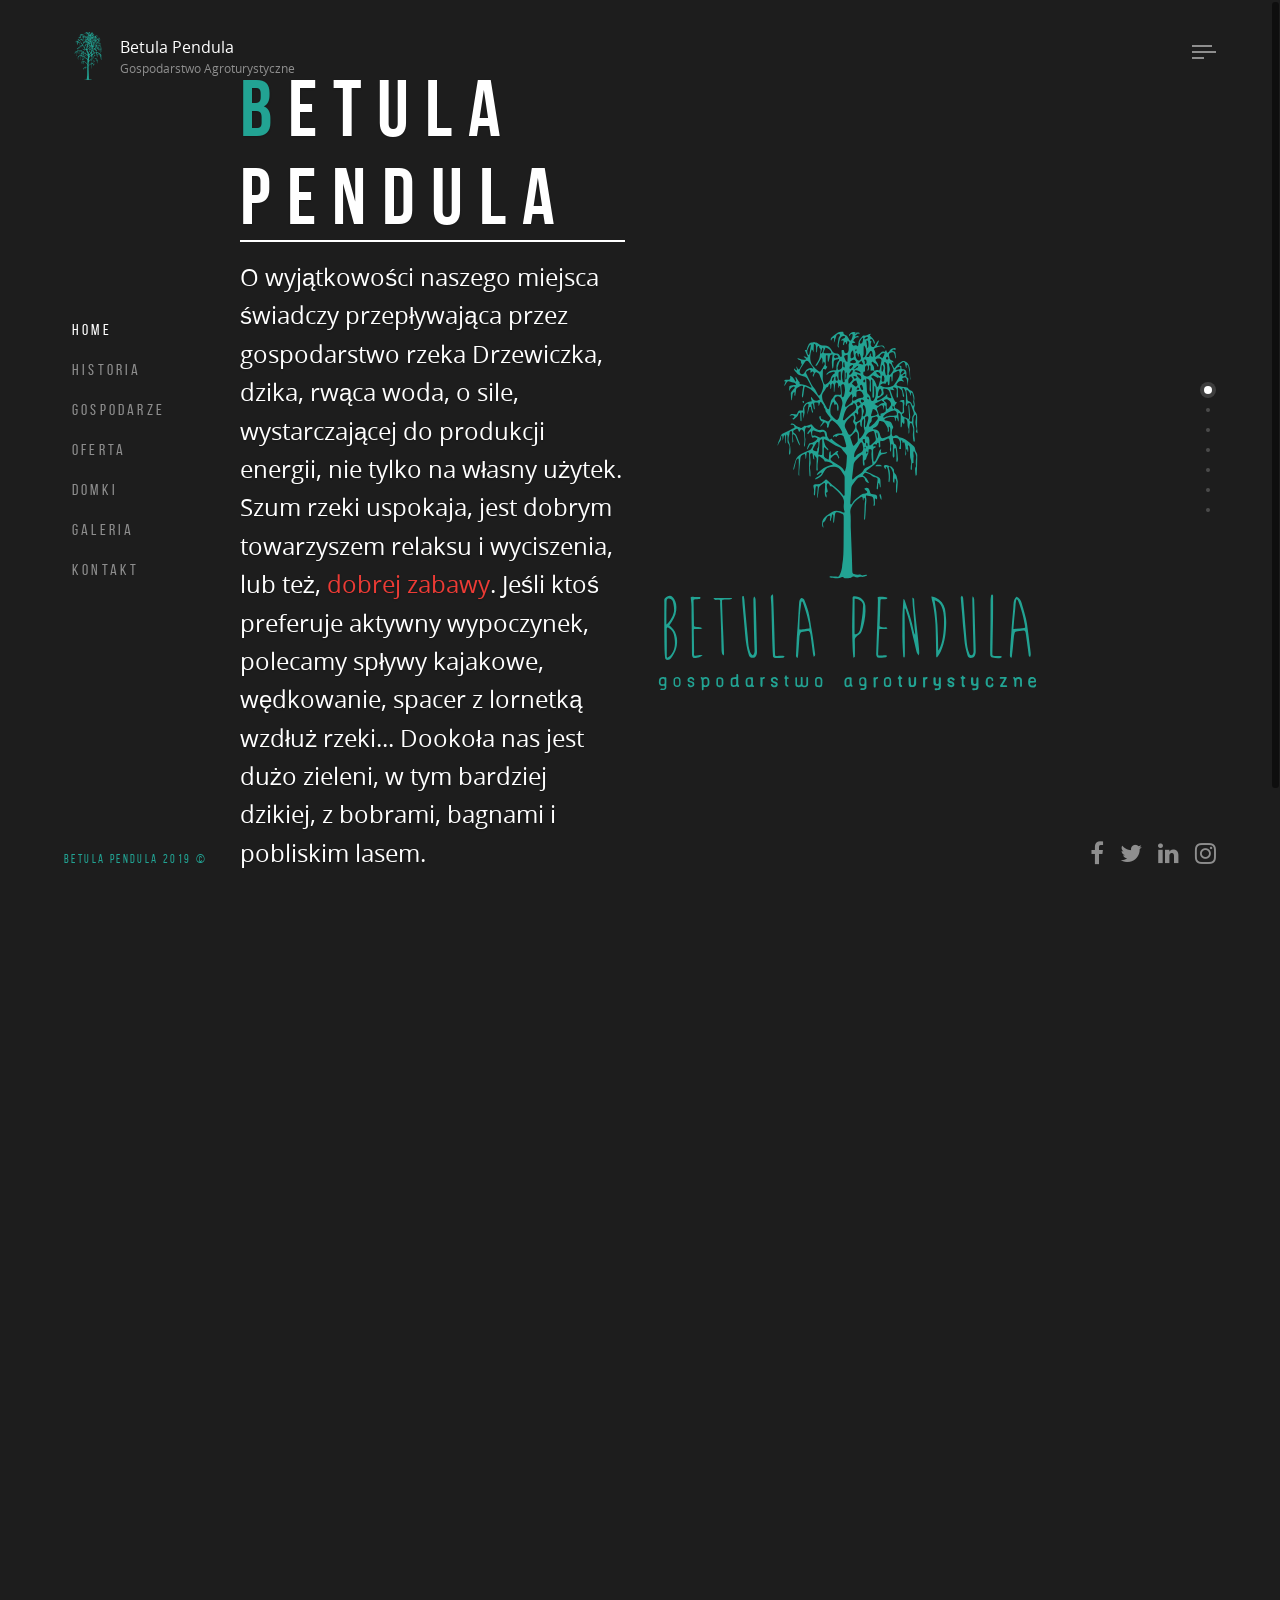
==== commit 631d301d: "building 2" ====
--- a/template/index.html
+++ b/template/index.html
@@ -59,7 +59,7 @@
   <link rel="stylesheet" href="./css/main.css">
 
   <!-- add alt layout here -->
-  <link rel="stylesheet" href="./css/style-default.css">
+  <link rel="stylesheet" href="./css/style-color2.css">  
 
   <script src="./js/vendor/modernizr-2.7.1.min.js"></script>
 </head>
@@ -73,7 +73,7 @@
   <div class="page-loader" id="page-loader">
     <div>
       <div class="icon ion-spin"></div>
-      <p>loading</p>
+      <p>ładowanie</p>
     </div>
   </div>
 
@@ -94,13 +94,13 @@
     <!-- End of menu icon toggler -->
 
     <!-- Begin of logo/brand -->
-    <a class="navbar-brand" href="#">
+    <a class="navbar-brand" href="#home">
       <span class="logo">
-        <img class="light-logo" src="img/logo.png" alt="Logo">
+        <img class="light-logo" src="img/tree_logo.svg" alt="Logo">
       </span>
       <span class="text">
-        <span class="line">Simpleux</span>
-        <span class="line sub">Portfolio Template</span>
+        <span class="line">Betula Pendula</span>
+        <span class="line sub">Gospodarstwo Agroturystyczne</span>
       </span>
     </a>
     <!-- End of logo/brand -->
@@ -128,57 +128,63 @@
             <a class="nav-link" href="./index.html#home">Home
               <span class="sr-only">(current)</span>
             </a>
+          </li>          
+          <li class="nav-item">
+            <a class="nav-link" href="./index.html#gospodarze">Gospodarze</a>
           </li>
           <li class="nav-item">
-            <a class="nav-link" href="./gallery.html">Gallery</a>
+            <a class="nav-link" href="./index.html#oferta">Oferta</a>
           </li>
           <li class="nav-item">
-            <a class="nav-link" href="./item.html">Item</a>
-          </li>
-          <li class="nav-item">
-            <a class="nav-link" href="./demo.html">Demo</a>
-          </li>
+              <a class="nav-link" href="./index.html#kontakt">Kontakt</a>
+            </li>
         </ul>
       </nav>
       <!-- End of hamburger mainmenu menu -->
 
       <!-- Begin of sidebar nav menu params class: text-only / icon-only-->
-      <nav class="navbar-sidebar ">
+      <nav class="navbar-sidebar text-only"> <!-- added text-only !marcin -->        
         <ul class="navbar-nav" id="qmenu">
           <li class="nav-item" data-menuanchor="home">
             <a href="#home">
-              <i class="icon ion-ios-home-outline"></i>
+              <!--<i class="icon ion-ios-home-outline"></i> -->
               <span class="txt">Home</span>
             </a>
           </li>
-          <li class="nav-item" data-menuanchor="about">
-            <a href="#about">
-              <i class="icon ion-ios-information-outline"></i>
-              <span class="txt">About</span>
+          <li class="nav-item" data-menuanchor="historia">
+            <a href="#historia">
+              <!--<i class="icon ion-ios-information-outline"></i> -->
+              <span class="txt">Historia</span>
             </a>
           </li>
-          <li class="nav-item" data-menuanchor="services">
-            <a href="#services">
-              <i class="icon ion-ios-list-outline"></i>
-              <span class="txt">Services</span>
+          <li class="nav-item" data-menuanchor="gospodarze">
+            <a href="#gospodarze">
+              <!--<i class="icon ion-ios-list-outline"></i> -->
+              <span class="txt">Gospodarze</span>
             </a>
           </li>
-          <li class="nav-item" data-menuanchor="projects">
-            <a href="#projects">
-              <i class="icon ion-ios-albums-outline"></i>
-              <span class="txt">Projects</span>
+          <li class="nav-item" data-menuanchor="oferta">
+            <a href="#oferta">
+              <!--<i class="icon ion-ios-albums-outline"></i> -->
+              <span class="txt">Oferta</span>
             </a>
           </li>
-          <li class="nav-item" data-menuanchor="register">
-            <a href="#register">
-              <i class="icon ion-ios-compose-outline"></i>
-              <span class="txt">Register</span>
+          <li class="nav-item" data-menuanchor="domki">
+            <a href="#domki">
+              <!--<i class="icon ion-ios-albums-outline"></i> -->
+              <span class="txt">Domki</span>
             </a>
           </li>
-          <li class="nav-item" data-menuanchor="contact">
-            <a href="#contact">
-              <i class="icon ion-ios-telephone-outline"></i>
-              <span class="txt">Contact</span>
+          <li class="nav-item" data-menuanchor="galeria">
+            <a href="#galeria">
+              <!--<i class="icon ion-ios-albums-outline"></i> -->
+              <span class="txt">Galeria</span>
+            </a>
+          </li>
+          <li class="nav-item" data-menuanchor="kontakt">
+            <a href="#kontakt">
+              <!--<i class="icon ion-ios-telephone-outline"></i> -->
+              <span class="txt">Kontakt</span>
             </a>
           </li>
         </ul>
@@ -192,11 +198,9 @@
 
   <!-- BEGIN OF page cover -->
   <div class="page-cover">
-    <!-- Cover Background -->
-    <div class="cover-bg bg-img" data-image-src="img/bg-default1.jpg"></div>
 
     <!-- Transluscent mask as filter -->
-    <div class="cover-bg-mask bg-color" data-bgcolor="rgba(2, 3, 10, 0.7)"></div>
+    <div class="cover-bg-mask bg-color" data-bgcolor="#1D1D1D"></div>
 
 
   </div>
@@ -216,12 +220,16 @@
             <div class="col-12 col-md-6 text-left">
               <!-- title and description -->
               <div class="title-desc">
-                <h2 class="display-4 display-title home-title bordered anim-1">Simpleux</h2>
-                <h4 class="anim-2">A Bootstrap 4 based template, helping you to build modern and beautiful
-                  websites.</h4>
+                <h2 class="display-4 display-title home-title bordered anim-1"><span class="green-letter">B</span>etula Pendula</h2>
+                <h4 class="anim-2">O wyjątkowości naszego miejsca świadczy przepływająca przez gospodarstwo rzeka Drzewiczka, 
+                  dzika, rwąca woda, o sile, wystarczającej do produkcji energii, nie tylko na własny użytek. Szum rzeki uspokaja, 
+                  jest dobrym towarzyszem relaksu i wyciszenia, lub też, <span class="red-letter">dobrej zabawy</span>. Jeśli ktoś preferuje aktywny wypoczynek, 
+                  polecamy spływy kajakowe, wędkowanie, spacer z lornetką wzdłuż rzeki... Dookoła nas jest dużo zieleni, w tym 
+                  bardziej dzikiej, z bobrami, bagnami i pobliskim lasem. </h4>
               </div>
 
               <!-- Action button -->
+              <!-- button hidden in main css !marcin -->
               <div class="btns-action anim-3">
                 <a class="btn btn-outline-white btn-round" href="#about">
                   Get started
@@ -230,12 +238,12 @@
             </div>
 
             <!-- begin of right content -->
-            <div class="col-12 col-md-6 right-content hidden-sm center-vh">
+            <div class="col-12 col-md-6 right-content hidden-sm center-vh ">
               <!-- content -->
               <div class="section-content">
                 <!-- illustartion -->
                 <div class="illustr zoomout-1">
-                  <img class="logo" src="img/logo_white.png" alt="Logo">
+                  <img class="logo" src="img/logo.svg" alt="Logo">
                 </div>
               </div>
             </div>
@@ -248,32 +256,48 @@
         <footer class="section-footer scrolldown">
           <a class="down">
             <span class="icon"></span>
-            <span class="txt">Scroll Down</span>
+            <span class="txt">Przewiń</span>
           </a>
         </footer>
       </div>
       <!-- End of section wrapper -->
     </div>
-    <!-- End of home section -->
+    <!-- End of home section -->   
 
     <!-- Begin of description section -->
-    <div class="section section-description fp-auto-height-responsive " data-section="about">
+    <div class="section section-description fp-auto-height-responsive " data-section="historia">
       <!-- Begin of section wrapper -->
       <div class="section-wrapper center-vh dir-col anim">
         <!-- title -->
         <div class="section-title text-center">
-          <h5 class="title-bg">About</h5>
-          <h2 class="display-4 display-title anim-2">Modern Website for your business</h2>
+          <h5 class="title-bg">Historia</h5> <!-- !marcin -->
+          <h2 class="display-4 display-title anim-2"><span class="green-letter">G</span>ospodarstwo Agroturystyczne BETULA PENDULA</h2><h4> <em>(z łac. brzoza brodawkowata)</em> <!-- !marcin -->
         </div>
 
         <!-- content -->
         <div class="section-content reduced anim text-center">
           <!-- title and description -->
           <div class="title-desc anim-3">
-            <p>Lorem ipsum dolor sit amet, consectetur adipiscing elit. Mauris aliquet
-              malesuada feugiat. Curabitur fermentum bibendum nulla, non dictum ipsum
-              tincidunt non. Cras vitae neque molestie, rhoncus ipsum sit amet, lobortis
-              dui. Fusce in urna sem.</p>
+            <p>Gospodarstwo powstało w roku 2015. Wtedy to odbyły się pierwsze warsztaty z biobudownictwa, przyjechało na nie
+              ok.15 osób, a my z Dedim (moim ówczesnym partnerem) w pocie czoła staraliśmy się
+              wszystkich wyżywić, przenocować a przede wszystkim stworzyć miłą i przyjazną dla naszych gości, atmosferę. 
+              Początki nie były łatwe, nasza kuchnia miała wtedy powierzchnię 3m&#xb2; 
+              i przygotowywanie w niej posiłków dla prawie 20 osób było nie lada wyzwaniem. Brak
+              zmywarki, wystarczającej liczby naczyń, dużych garnków etc. , natomiast była Becia,
+              oficjalnie zwana Betulą, czyli nasza roczna, urocza bokserka, która wciskała kufę, w każdy
+              możliwy kąt, węsząc, bałaganiąc i siejąc dodatkowe zamieszanie. Spaliśmy wszędzie gdzie
+              się dało - zajęte były nie tylko łóżka, ale i kanapy, ba! a nawet podłogi. Miejsce spania nie
+              miało większego znaczenia - najważniejszy był dach nad głową. I choć warunki były
+              spartańskie, to właśnie to wydarzenie uważam za początek naszej działalności
+              agroturystycznej.<br>Od tamtego czasu zmieniło się bardzo wiele…
+              
+              </p> <!-- !marcin -->
+          </div>
+
+          <div class="btns-action1 anim-3">
+            <a class="btn-h" href="./historia.html">
+              Czytaj dalej
+            </a>
           </div>
 
         </div>
@@ -282,7 +306,7 @@
         <footer class="section-footer scrolldown">
           <a class="down">
             <span class="icon"></span>
-            <span class="txt">Team</span>
+            <span class="txt">Gospodarze</span> <!-- !marcin -->
           </a>
         </footer>
       </div>
@@ -291,12 +315,19 @@
     <!-- End of description section -->
 
     <!-- Begin of description section -->
-    <div class="section section-description fp-auto-height-responsive " data-section="team">
+    <div class="section section-description fp-auto-height-responsive " data-section="gospodarze">
       <!-- Begin of section wrapper -->
       <div class="section-wrapper center-vh dir-col anim">
         <!-- title -->
         <div class="section-title text-center">
-          <h5 class="title-bg">Team</h5>
+          <h5 class="title-bg">Gospodarze</h5> <!-- !marcin -->
+        </div>
+
+        <!-- title -->
+        <div class="section-title text-center ">          
+          <div class="title-abs">
+            <h2 class="display-4 display-title"><span class="green-letter">G</span>ospodarze</h2>            
+          </div>
         </div>
 
         <!-- content -->
@@ -305,18 +336,20 @@
           <!-- begin of item -->
           <div class="item row justify-content-between">
             <!-- img-frame-normal demo -->
-            <div class="col-12 col-sm-6 col-md-4 center-vh">
+            <div class="col-12 col-sm-12 col-md-4 center-vh">
               <div class="section-content anim translateUp">
                 <div class="images text-center">
                   <div class="img-avatar-alpha">
                     <div class="img-1 shadow">
                       <a href="item.html">
-                        <img class="img" src="img/items/img-people1-square.jpg" alt="Image">
+                        <img class="img" src="img/items/img-host1.jpg" alt="Image">
                       </a>
                     </div>
                     <div class="legend text-center pos-abs">
                       <h5>Flavien Dupon</h5>
-                      <p class="small">Web developer / Designer</p>
+                      <p>Lorem ipsum dolor, sit amet consectetur adipisicing elit. Nesciunt, provident! Quaerat ex unde, repudiandae similique labore odit ullam corrupti, amet aliquid animi ipsum provident quisquam qui necessitatibus aspernatur? Officia, reprehenderit.</p> <!-- deleted class="small" !marcin-->
+                      
+                      <!--
                       <div class="icons">
                         <a class="icon-btn" href="#">
                           <i class="icon fa fa-instagram"></i>
@@ -325,24 +358,28 @@
                           <i class="icon fa fa-twitter"></i>
                         </a>
                       </div>
+                      !marcin -->
+
                     </div>
                   </div>
                 </div>
               </div>
             </div>
             <!-- img-frame-normal demo -->
-            <div class="col-12 col-sm-6 col-md-4 center-vh">
+            <div class="col-12 col-sm-12 col-md-4 center-vh">
               <div class="section-content anim">
                 <div class="images text-center">
                   <div class="img-avatar-alpha">
                     <div class="img-1 shadow">
                       <a href="item.html">
-                        <img class="img" src="img/items/img-people2-square.jpg" alt="Image">
+                        <img class="img" src="img/items/img-host2.jpg" alt="Image">
                       </a>
                     </div>
                     <div class="legend text-center pos-abs">
                       <h5>Geraldine Cyclone</h5>
-                      <p class="small">Architect / Photograph</p>
+                      <p>Lorem ipsum dolor, sit amet consectetur adipisicing elit. Nesciunt, provident! Quaerat ex unde, repudiandae similique labore odit ullam corrupti, amet aliquid animi ipsum provident quisquam qui necessitatibus aspernatur? Officia, reprehenderit.</p> <!-- deleted class="small" !marcin-->
+                      
+                      <!--
                       <div class="icons">
                         <a class="icon-btn" href="#">
                           <i class="icon fa fa-instagram"></i>
@@ -351,24 +388,28 @@
                           <i class="icon fa fa-twitter"></i>
                         </a>
                       </div>
+                      marcin! -->
+
                     </div>
                   </div>
                 </div>
               </div>
             </div>
             <!-- img-frame-normal demo -->
-            <div class="col-12 col-sm-6 col-md-4 center-vh">
+            <div class="col-12 col-sm-12 col-md-4 center-vh">
               <div class="section-content anim translateDown">
                 <div class="images text-center">
                   <div class="img-avatar-alpha">
                     <div class="img-1 shadow">
                       <a href="item.html">
-                        <img class="img" src="img/items/img-people3-square.jpg" alt="Image">
+                        <img class="img" src="img/items/img-host3.jpg" alt="Image">
                       </a>
                     </div>
                     <div class="legend text-center pos-abs">
-                      <h5>Tintin Hergé</h5>
-                      <p class="small">Co-founder / Blogger</p>
+                      <h5>Tintin Hergé</h5>                      
+                      <p>Lorem ipsum dolor, sit amet consectetur adipisicing elit. Nesciunt, provident! Quaerat ex unde, repudiandae similique labore odit ullam corrupti, amet aliquid animi ipsum provident quisquam qui necessitatibus aspernatur? Officia, reprehenderit.</p> <!-- deleted class="small" !marcin-->
+                      
+                      <!--
                       <div class="icons">
                         <a class="icon-btn" href="#">
                           <i class="icon fa fa-instagram"></i>
@@ -377,6 +418,9 @@
                           <i class="icon fa fa-twitter"></i>
                         </a>
                       </div>
+                    -->
+
+
                     </div>
                   </div>
                 </div>
@@ -391,7 +435,7 @@
         <footer class="section-footer scrolldown">
           <a class="down">
             <span class="icon"></span>
-            <span class="txt">Our Services</span>
+            <span class="txt">Oferta</span>
           </a>
         </footer>
       </div>
@@ -399,453 +443,15 @@
     </div>
     <!-- End of description section -->
 
-    <!-- Begin of list feature section -->
-    <div class="section section-list-feature fp-auto-height-responsive " data-section="services">
-      <!-- Begin of section wrapper -->
-      <div class="section-wrapper twoside anim">
-        <!-- title -->
-        <div class="section-title text-center">
-          <h2 class="display-4 display-title title-bg">Services</h2>
-          <p class="anim-2">Lorem ipsum dolor sit amet, consectetur adipiscing elit. Mauris aliquet
-            malesuada feugiat.</p>
-        </div>
-
-        <!-- text or illustration order are manipulated via Bootstrap order-md-1, order-md-2 class -->
-        <!-- begin of item -->
-        <div class="item row justify-content-between fade-1">
-          <!-- begin of column content -->
-          <div class="col-12 col-md-6 col-lg-6">
-            <!-- content -->
-            <div class="section-content">
-              <!-- a media object -->
-              <div class="media">
-                <div class="img d-flex mr-3">
-                  <i class="icon ion-ios-browsers-outline"></i>
-                </div>
-                <div class="media-body">
-                  <h4>Design</h4>
-                  <p>Nulla vel metus scelerisque ante sollicitudin. Cras purus odio,
-                    vestibulum in vulputate at.</p>
-                </div>
-              </div>
-              <!-- a media object -->
-              <div class="media">
-                <div class="img d-flex mr-3">
-                  <i class="icon ion-ios-cog-outline"></i>
-                </div>
-                <div class="media-body">
-                  <h4>Coding</h4>
-                  <p>Nulla vel metus scelerisque ante sollicitudin. Cras purus odio,
-                    vestibulum in vulputate at..</p>
-                </div>
-              </div>
-              <!-- a media object -->
-              <div class="media">
-                <div class="img d-flex mr-3">
-                  <i class="icon ion-ios-analytics-outline"></i>
-                </div>
-                <div class="media-body">
-                  <h4>Analytics</h4>
-                  <p>Nulla vel metus scelerisque ante sollicitudin. Cras purus odio,
-                    vestibulum in vulputate at.</p>
-                </div>
-              </div>
-            </div>
-          </div>
-          <!-- end of column content -->
-
-          <!-- begin of column content -->
-          <div class="col-12 col-md-6 col-lg-6">
-            <!-- content -->
-            <div class="section-content">
-              <!-- a media object -->
-              <div class="media">
-                <div class="img d-flex mr-3">
-                  <i class="icon ion-ios-grid-view-outline"></i>
-                </div>
-                <div class="media-body">
-                  <h4>Concept</h4>
-                  <p>Nulla vel metus scelerisque ante sollicitudin. Cras purus odio,
-                    vestibulum in vulputate at.</p>
-                </div>
-              </div>
-              <!-- a media object -->
-              <div class="media">
-                <div class="img d-flex mr-3">
-                  <i class="icon ion-ios-lightbulb-outline"></i>
-                </div>
-                <div class="media-body">
-                  <h4>Development</h4>
-                  <p>Nulla vel metus scelerisque ante sollicitudin. Cras purus odio,
-                    vestibulum in vulputate at.</p>
-                </div>
-              </div>
-              <!-- a media object -->
-              <div class="media">
-                <div class="img d-flex mr-3">
-                  <i class="icon ion-arrow-expand"></i>
-                </div>
-                <div class="media-body">
-                  <h4>Marketing</h4>
-                  <p>Nulla vel metus scelerisque ante sollicitudin. Cras purus odio,
-                    vestibulum in vulputate at.</p>
-                </div>
-              </div>
-            </div>
-          </div>
-          <!-- end of column content -->
-        </div>
-        <!-- end of item -->
-
-        <!-- Arrows scroll down/up -->
-        <footer class="section-footer scrolldown">
-          <a class="down">
-            <span class="icon"></span>
-            <span class="txt">Scroll</span>
-          </a>
-        </footer>
-      </div>
-      <!-- End of section wrapper -->
-    </div>
-    <!-- End of list feature section -->
-
-    <!-- Begin of pricelist section -->
-    <div class="section section-pricelist " data-section="pricelist">
-      <!-- Begin of section wrapper -->
-      <div class="section-wrapper center-vh dir-col anim">
-        <!-- title -->
-        <div class="section-title text-center">
-          <h5 class="title-bg">Pricing</h5>
-          <h2 class="display-4 display-title anim-2">Pricing</h2>
-        </div>
-
-        <!-- content -->
-        <div class="section-content anim text-center fullwidth">
-          <!-- Princing table -->
-          <div class="price-table">
-            <div class="row">
-              <div class="col-12 col-md-4">
-                <!-- begin of price item -->
-                <div class="price-item price-item-secondary shadow mb-4 sr-up-td4">
-                  <h4 class="item-name">Lite</h4>
-                  <div class="item-price">Free</div>
-                  <ul class="item-features text-left">
-                    <li class="ok">
-                      <i class="icon fa fa-star"></i>Full Components</li>
-                    <li class="ok">
-                      <i class="icon fa fa-check"></i>Future Updates</li>
-                    <li class="ok">
-                      <i class="icon fa fa-check"></i>Documentation</li>
-                    <li class="ok">
-                      <i class="icon fa fa-check"></i>Customer Support</li>
-                    <li class="diseabled">
-                      <i class="icon fa fa-remove"></i>Cool Option</li>
-                  </ul>
-                  <div class="item-footer">
-                    <a class="btn btn-secondary btn-round" href="#services">
-                      Download
-                    </a>
-                  </div>
-                </div>
-                <!-- end of price item -->
-              </div>
-
-              <div class="col-12 col-md-4">
-                <!-- begin of price item -->
-                <div class="price-item featured price-item-primary shadow mb-4 sr-up-td2">
-                  <h4 class="item-name">Standard</h4>
-                  <div class="item-price">$24</div>
-                  <ul class="item-features text-left">
-                    <li class="ok">
-                      <i class="icon fa fa-star"></i>Full Components</li>
-                    <li class="ok">
-                      <i class="icon fa fa-check"></i>Future Updates</li>
-                    <li class="ok">
-                      <i class="icon fa fa-check"></i>Documentation</li>
-                    <li class="ok">
-                      <i class="icon fa fa-check"></i>Customer Support</li>
-                    <li class="diseabled">
-                      <i class="icon fa fa-remove"></i>Cool Option</li>
-                  </ul>
-                  <div class="item-footer">
-                    <a class="btn btn-primary btn-round" href="#services">
-                      Purchase
-                    </a>
-                  </div>
-                </div>
-                <!-- end of price item -->
-              </div>
-
-              <div class="col-12 col-md-4">
-                <!-- begin of price item -->
-                <div class="price-item price-item-primary shadow sr-up-td3">
-                  <h4 class="item-name">Ultimate</h4>
-                  <div class="item-price">$39</div>
-                  <ul class="item-features text-left">
-                    <li class="ok">
-                      <i class="icon fa fa-star"></i>Full Components</li>
-                    <li class="ok">
-                      <i class="icon fa fa-check"></i>Future Updates</li>
-                    <li class="ok">
-                      <i class="icon fa fa-check"></i>Documentation</li>
-                    <li class="ok">
-                      <i class="icon fa fa-check"></i>Customer Support</li>
-                    <li class="diseabled">
-                      <i class="icon fa fa-remove"></i>Cool Option</li>
-                  </ul>
-                  <div class="item-footer">
-                    <a class="btn btn-primary btn-round" href="#services">
-                      Subscribe
-                    </a>
-                  </div>
-                </div>
-                <!-- end of price item -->
-              </div>
-
-            </div>
-          </div>
-
-        </div>
-
-      </div>
-      <!-- End of section wrapper -->
-    </div>
-    <!-- End of pricelist section -->
-
-    <!-- Begin of slider section -->
-    <div class="section section-twoside fp-auto-height-responsive " data-section="projects">
-      <!-- Begin of section wrapper -->
-      <div class="section-wrapper twoside">
-        <!-- title -->
-        <div class="section-title text-center">
-          <h5 class="title-bg ">Projects</h5>
-        </div>
-
-
-        <!-- begin of carousel-swiper-beta -->
-        <div class="slider-wrapper carousel-swiper-beta carousel-smalls carousel-swiper-beta-demo mt-40">
-          <!-- slider -->
-          <div class="slider-container swiper-container">
-            <ul class="item-list swiper-wrapper">
-              <!-- item -->
-              <li class="slide-item swiper-slide">
-                <div class="item-wrapper">
-                  <div class="illustr">
-                    <img src="img/items/img-sample2-small.jpg" alt="Image" class="img">
-                  </div>
-                  <a class="legend" href="item.html#project_url">
-                    <h3 class="display-3">Mountain</h3>
-                    <h4>Music / Beats</h4>
-                  </a>
-                </div>
-              </li>
-              <!-- item -->
-              <li class="slide-item swiper-slide">
-                <div class="item-wrapper">
-                  <div class="illustr">
-                    <img src="img/items/img-sample3-small.jpg" alt="Image" class="img">
-                  </div>
-                  <a class="legend" href="item.html#project_url">
-                    <h3 class="display-3">Cloud</h3>
-                    <h4>Music / Beats</h4>
-                  </a>
-                </div>
-              </li>
-              <!-- item -->
-              <li class="slide-item swiper-slide">
-                <div class="item-wrapper">
-                  <div class="illustr">
-                    <img src="img/items/img-sample4-small.jpg" alt="Image" class="img">
-                  </div>
-                  <a class="legend" href="item.html#project_url">
-                    <h3 class="display-3">Garden</h3>
-                    <h4>Music / Beats</h4>
-                  </a>
-                </div>
-              </li>
-              <!-- item -->
-              <li class="slide-item swiper-slide">
-                <div class="item-wrapper">
-                  <div class="illustr">
-                    <img src="img/items/img-sample5-small.jpg" alt="Image" class="img">
-                  </div>
-                  <a class="legend" href="item.html#project_url">
-                    <h3 class="display-3">Sky</h3>
-                    <h4>Music / Beats</h4>
-                  </a>
-                </div>
-              </li>
-            </ul>
-          </div>
-          <!-- pagination -->
-          <div class="items-pagination bar"></div>
-
-          <!-- navigation -->
-          <div class="items-button bottom fit items-button-prev">
-            <a class="btn btn-transp-arrow btn-primary icon-left" href="">
-              <span class="icon arrow-left"></span>
-              <span class="text">Prev</span>
-            </a>
-          </div>
-          <div class="items-button bottom fit items-button-next">
-            <a class="btn btn-transp-arrow btn-primary" href="">
-              <span class="icon arrow-right"></span>
-              <span class="text">Next</span>
-            </a>
-          </div>
-        </div>
-        <!-- end of carousel-swiper-beta -->
-
-
-      </div>
-      <!-- End of section wrapper -->
-    </div>
-    <!-- End of slider section -->
+    <!-- removed pricing section !marcin-->
 
     <!-- Begin of list two side 1 section -->
-    <div class="section section-twoside fp-auto-height-responsive " data-section="products">
-      <!-- Begin of section wrapper -->
-      <div class="section-wrapper twoside">
-
-        <!-- title -->
-        <div class="section-title text-center ">
-          <h5 class="title-bg">Products</h5>
-          <div class="title-abs">
-            <h2 class="display-4 display-title">Products</h2>
-            <p>Here is the list of our awesome pages.</p>
-          </div>
-        </div>
-
-        <!-- text or illustration order are manipulated via Bootstrap order-md-1, order-md-2 class -->
-        <!-- begin of item -->
-        <div class="item row justify-content-between">
-          <!-- img-frame-normal demo -->
-          <div class="col-12 col-sm-6 col-md-4 center-vh">
-            <div class="section-content anim translateUp">
-              <div class="images text-center">
-                <div class="img-frame-normal">
-                  <div class="img-1 shadow">
-                    <a href="index.html">
-                      <img class="img" src="demopage/default.jpg" alt="Image">
-                    </a>
-                  </div>
-                  <div class="legend text-left pos-abs">
-                    <h5>Default</h5>
-                    <p class="small">Image or solid color as background of the page</p>
-                  </div>
-                </div>
-              </div>
-            </div>
-          </div>
-          <!-- img-frame-normal demo -->
-          <div class="col-12 col-sm-6 col-md-4 center-vh">
-            <div class="section-content anim">
-              <div class="images text-center">
-                <div class="img-frame-normal">
-                  <div class="img-1 shadow">
-                    <a href="index-slideshow.html">
-                      <img class="img" src="demopage/slideshow.jpg" alt="Image">
-                    </a>
-                  </div>
-                  <div class="legend text-left pos-abs">
-                    <h5>Slideshow</h5>
-                    <p class="small">Fullscreen background image slideshow</p>
-                  </div>
-                </div>
-              </div>
-            </div>
-          </div>
-          <!-- img-frame-normal demo -->
-          <div class="col-12 col-sm-6 col-md-4 center-vh">
-            <div class="section-content anim translateDown">
-              <div class="images text-center">
-                <div class="img-frame-normal">
-                  <div class="img-1 shadow">
-                    <a href="index-video.html">
-                      <img class="img" src="demopage/video.jpg" alt="Image">
-                    </a>
-                  </div>
-                  <div class="legend text-left pos-abs">
-                    <h5>Video</h5>
-                    <p class="small">Fullscreen video background</p>
-                  </div>
-                </div>
-              </div>
-            </div>
-          </div>
-
-        </div>
-        <!-- end of item -->
-      </div>
-      <!-- End of section wrapper -->
-    </div>
-    <!-- End of list two side 1 section -->
-
-    <!-- Begin of list two side 1 section -->
-    <div class="section section-twoside fp-auto-height-responsive " data-section="products-2">
-      <!-- Begin of section wrapper -->
-      <div class="section-wrapper twoside">
-
-        <!-- title -->
-        <div class="section-title text-center">
-          <h5 class="title-bg">Products</h5>
-        </div>
-
-        <!-- text or illustration order are manipulated via Bootstrap order-md-1, order-md-2 class -->
-        <!-- begin of item -->
-        <div class="item row justify-content-between">
-          <!-- img-frame-normal demo -->
-          <div class="col-12 col-md-6 center-vh start-h">
-            <div class="section-content anim translateUp">
-              <div class="images text-center">
-                <div class="img-frame-normal">
-                  <div class="img-1 shadow">
-                    <a href="item.html#project_url">
-                      <img class="img" src="img/items/img-sample7.jpg" alt="Image">
-                    </a>
-                  </div>
-                  <div class="legend text-left pos-abs">
-                    <h5>Computer Desktop</h5>
-                    <p class="small">Art / Programing</p>
-                  </div>
-                </div>
-              </div>
-            </div>
-          </div>
-
-          <!-- img-frame-normal demo, portrait orientation -->
-          <div class="col-12 col-sm-6 col-md-5 col-lg-4 center-vh end-h">
-            <div class="section-content anim">
-              <div class="images text-center">
-                <div class="img-frame-normal portrait">
-                  <div class="img-1 shadow">
-                    <a href="item.html#project_url">
-                      <img class="img" src="img/items/img-portrait.jpg" alt="Image">
-                    </a>
-                  </div>
-                  <div class="legend text-right pos-abs">
-                    <h5>Computer Desktop</h5>
-                    <p class="small">Art / Programing</p>
-                  </div>
-                </div>
-              </div>
-            </div>
-          </div>
-
-        </div>
-        <!-- end of item -->
-      </div>
-      <!-- End of section wrapper -->
-    </div>
-    <!-- End of list two side 1 section -->
-
-    <!-- Begin of list two side 1 section -->
-    <div class="section section-twoside fp-auto-height-responsive " data-section="product-item-alpha">
+    <div class="section section-twoside fp-auto-height-responsive " data-section="oferta">
       <!-- Begin of section wrapper -->
       <div class="section-wrapper twoside center-vh dir-col">
         <!-- title -->
         <div class="section-title text-center">
-          <h5 class="title-bg">Interior</h5>
+          <h5 class="title-bg">Oferta</h5>
         </div>
 
 
@@ -859,11 +465,11 @@
               <div class="images text-center">
                 <div class="img-frame-legend-alpha">
                   <div class="img-1 shadow">
-                    <img class="img" src="img/items/img-sample7.jpg" alt="Image">
+                    <img class="img img--border" src="img/items/domki2.jpg" alt="Image">
                   </div>
                   <div class="legend">
                     <h2 class="display-4">
-                      <strong>Computer Desktop</strong>
+                      <strong>Oferta</strong>
                     </h2>
                     <p class="">Art / Interior Design</p>
                   </div>
@@ -882,12 +488,14 @@
                   ipsum tincidunt non. Quisque convallis pharetra tempor. Donec id
                   pretium leo. Pellentesque luctus massa non elit viverra pellentesque.
                   Cras vitae neque molestie, rhoncus ipsum sit amet, lobortis dui.
-                  Fusce in urna sem.</p>
-              </div>
-
-              <a class="btn btn-transp-arrow btn-outline btn-primary btn-round" href="item.html#project_url">
+                  Fusce in urna sem. Lorem ipsum dolor sit amet consectetur adipisicing elit. 
+                  Temporibus praesentium numquam veritatis soluta voluptatum odio sint molestias 
+                  delectus ratione, maiores fugiat nulla porro quae voluptates expedita! Praesentium delectus deleniti ab.</p>
+              </div>
+
+              <a class="btn btn-transp-arrow btn-outline btn-primary btn-round" href="./oferta.html">
                 <span class="icon arrow-right"></span>
-                <span class="text">View</span>
+                <span class="text">Dalej</span>
               </a>
             </div>
           </div>
@@ -895,126 +503,238 @@
 
         </div>
         <!-- end of item -->
+        <!-- Arrows scroll down/up -->
+        <footer class="section-footer scrolldown">
+          <a class="down">
+            <span class="icon"></span>
+            <span class="txt">Domki</span>
+          </a>
+        </footer>
       </div>
       <!-- End of section wrapper -->
     </div>
     <!-- End of list two side 1 section -->
 
     <!-- Begin of list two side 1 section -->
-    <div class="section section-twoside fp-auto-height-responsive " data-section="product-item-beta">
+    <div class="section section-twoside fp-auto-height-responsive " data-section="domki">
       <!-- Begin of section wrapper -->
-      <div class="section-wrapper twoside center-vh dir-col">
+      <div class="section-wrapper twoside">
+
+        <!-- title -->
+        <div class="section-title text-center ">
+          <h5 class="title-bg">Domki</h5>
+          <div class="title-abs">
+            <h2 class="display-4 display-title"><span class="green-letter">D</span>omki</h2>
+            <p>Here is the list of our awesome pages.</p>
+          </div>
+        </div>
+
+        <!-- text or illustration order are manipulated via Bootstrap order-md-1, order-md-2 class -->
+        <!-- begin of item -->
+        <div class="item row justify-content-between">
+          <!-- img-frame-normal demo -->
+          <div class="col-12 col-sm-6 col-md-4 center-vh">
+            <div class="section-content anim translateUp">
+              <div class="images text-center">
+                <div class="img-frame-normal">
+                  <div class="img-1 shadow">
+                    <a href="item-style2.html">
+                      <img class="img" src="img/items/domki1.jpg" alt="Image">
+                    </a>
+                  </div>
+                  <div class="legend text-left pos-abs">
+                    <h5>Default</h5>
+                    <p class="small">Image or solid color as background of the page</p>
+                  </div>
+                </div>
+              </div>
+            </div>
+          </div>
+          <!-- img-frame-normal demo -->
+          <div class="col-12 col-sm-6 col-md-4 center-vh">
+            <div class="section-content anim">
+              <div class="images text-center">
+                <div class="img-frame-normal">
+                  <div class="img-1 shadow">
+                    <a href="item-style2.html">
+                      <img class="img img--border-red" src="img/items/domki2.jpg" alt="Image">
+                    </a>
+                  </div>
+                  <div class="legend text-left pos-abs">
+                    <h5>Slideshow</h5>
+                    <p class="small">Fullscreen background image slideshow</p>
+                  </div>
+                </div>
+              </div>
+            </div>
+          </div>
+          <!-- img-frame-normal demo -->
+          <div class="col-12 col-sm-6 col-md-4 center-vh">
+            <div class="section-content anim translateDown">
+              <div class="images text-center">
+                <div class="img-frame-normal">
+                  <div class="img-1 shadow">
+                    <a href="item-style2.html">
+                      <img class="img" src="img/items/domki3.jpg" alt="Image">
+                    </a>
+                  </div>
+                  <div class="legend text-left pos-abs">
+                    <h5>Video</h5>
+                    <p class="small">Fullscreen video background</p>
+                  </div>
+                </div>
+              </div>
+            </div>
+          </div>
+
+        </div>
+        <!-- end of item -->
+        <!-- Arrows scroll down/up -->
+        <footer class="section-footer scrolldown">
+          <a class="down">
+            <span class="icon"></span>
+            <span class="txt">Galeria</span>
+          </a>
+        </footer>
+      </div>
+      <!-- End of section wrapper -->
+    </div>
+    <!-- End of list two side 1 section -->
+    
+
+
+
+    <!-- Begin of slider section -->
+    <div class="section section-twoside fp-auto-height-responsive " data-section="galeria">
+      <!-- Begin of section wrapper -->
+      <div class="section-wrapper twoside">
         <!-- title -->
         <div class="section-title text-center">
-          <h5 class="title-bg">Photography</h5>
-        </div>
-
-
-        <!-- text or illustration order are manipulated via Bootstrap order-md-1, order-md-2 class -->
-
-        <div class="item row justify-content-between">
-
-          <!-- img-frame-legend-alpha demo -->
-          <div class="col-12 col-sm-6 center-vh">
-            <div class="section-content anim translateUp">
-              <div class="images text-center">
-                <div class="img-frame-legend-alpha">
-                  <div class="img-1 shadow">
-                    <img class="img" src="img/items/img-sample2.jpg" alt="Image">
-                  </div>
-                  <div class="legend">
-                    <h2 class="display-4">
-                      <strong>Expedition</strong>
-                    </h2>
-                    <p class="">Photo / Campaign</p>
-                  </div>
-                </div>
-              </div>
-            </div>
-          </div>
-
-          <!-- img-frame-legend-alpha portrait mode bottom demo -->
-          <div class="col-12 col-sm-6 col-md-5">
-            <div class="section-content anim">
-              <!-- title and description -->
-              <div class="title-desc">
-                <p>Lorem ipsum dolor sit amet, consectetur adipiscing elit. Mauris aliquet
-                  malesuada feugiat. Curabitur fermentum bibendum nulla, non dictum
-                  ipsum tincidunt non. Quisque convallis pharetra tempor. Donec id
-                  pretium leo. Pellentesque luctus massa non elit viverra pellentesque.
-                  Cras vitae neque molestie, rhoncus ipsum sit amet, lobortis dui.
-                  Fusce in urna sem.</p>
-              </div>
-
-              <a class="btn btn-transp-arrow btn-outline btn-primary btn-round" href="item.html#project_url">
-                <span class="icon arrow-right"></span>
-                <span class="text">View</span>
-              </a>
-            </div>
-          </div>
-
-
-        </div>
-        <!-- end of item -->
+          <h5 class="title-bg ">Galeria</h5>
+        </div>
+
+
+        <!-- begin of carousel-swiper-beta -->
+        <div class="slider-wrapper carousel-swiper-beta carousel-smalls carousel-swiper-beta-demo mt-40">
+          <!-- slider -->
+          <div class="slider-container swiper-container">
+            <ul class="item-list swiper-wrapper">
+              <!-- item -->
+              <li class="slide-item swiper-slide">
+                <div class="item-wrapper">
+                  <div class="illustr">
+                    <img src="img/items/img-sample1a-small.jpg" alt="Image" class="img">
+                  </div>
+                  <a class="legend" href="item-style1a.html#project_url">
+                    <h3 class="display-3">Mountain</h3>
+                    <h4>Music / Beats</h4>
+                  </a>
+                </div>
+              </li>
+              <!-- item -->
+              <li class="slide-item swiper-slide">
+                <div class="item-wrapper">
+                  <div class="illustr">
+                    <img src="img/items/img-sample2a-small.jpg" alt="Image" class="img">
+                  </div>
+                  <a class="legend" href="item-style2.html#project_url">
+                    <h3 class="display-3 h3--right">Cloud</h3>
+                    <h4 class="h4--right">Music / Beats</h4>
+                  </a>
+                </div>
+              </li>
+              <!-- item -->
+              <li class="slide-item swiper-slide">
+                <div class="item-wrapper">
+                  <div class="illustr">
+                    <img src="img/items/img-sample3a-small.jpg" alt="Image" class="img">
+                  </div>
+                  <a class="legend" href="item-style2.html#project_url">
+                    <h3 class="display-3">Garden</h3>
+                    <h4>Music / Beats</h4>
+                  </a>
+                </div>
+              </li>
+              <!-- item -->
+              <li class="slide-item swiper-slide">
+                <div class="item-wrapper">
+                  <div class="illustr">
+                    <img src="img/items/img-sample4a-small.jpg" alt="Image" class="img">
+                  </div>
+                  <a class="legend" href="item-style2.html#project_url">
+                    <h3 class="display-3">Sky</h3>
+                    <h4>Music / Beats</h4>
+                  </a>
+                </div>
+              </li>
+              <!-- item -->
+              <li class="slide-item swiper-slide">
+                <div class="item-wrapper">
+                  <div class="illustr">
+                    <img src="img/items/img-sample5a-small.jpg" alt="Image" class="img">
+                  </div>
+                  <a class="legend" href="item-style2.html#project_url">
+                    <h3 class="display-3">Sky</h3>
+                    <h4>Music / Beats</h4>
+                  </a>
+                </div>
+              </li>
+              <!-- item -->
+              <li class="slide-item swiper-slide">
+                <div class="item-wrapper">
+                  <div class="illustr">
+                    <img src="img/items/img-sample6a-small.jpg" alt="Image" class="img">
+                  </div>
+                  <a class="legend" href="item-style2.html#project_url">
+                    <h3 class="display-3">Sky</h3>
+                    <h4>Music / Beats</h4>
+                  </a>
+                </div>
+              </li>
+            </ul>
+          </div>
+          <!-- pagination -->
+          <div class="items-pagination bar"></div>
+
+          <!-- navigation -->
+          <div class="items-button bottom fit items-button-prev">
+            <a class="btn btn-transp-arrow btn-primary icon-left" href="">
+              <span class="icon arrow-left"></span>
+              <!--<span class="text">Prev</span>-->
+            </a>
+          </div>
+          <div class="items-button bottom fit items-button-next">
+            <a class="btn btn-transp-arrow btn-primary" href="">
+              <span class="icon arrow-right"></span>
+              <!--<span class="text">Next</span>-->
+            </a>
+          </div>
+        </div>
+        <!-- end of carousel-swiper-beta -->
+
+        <!-- Arrows scroll down/up -->
+        <footer class="section-footer scrolldown">
+          <a class="down">
+            <span class="icon"></span>
+            <span class="txt">Kontakt</span>
+          </a>
+        </footer>
+
       </div>
       <!-- End of section wrapper -->
     </div>
-    <!-- End of list two side 1 section -->
-
-
+    <!-- End of slider section -->
+
+    
+
+    
+
+    <!-- removed register/login/signin section !marcin -->
     <!-- Begin of register/login/signin section -->
-    <div class="section section-register fp-auto-height-responsive " data-section="register">
-      <!-- Begin of section wrapper -->
-      <div class="section-wrapper">
-        <!-- title -->
-        <div class="section-title text-center">
-          <h5 class="title-bg">Subscribe</h5>
-        </div>
-
-        <!-- content -->
-        <div class="section-content anim text-center">
-
-          <div class="row align-items-center justify-content-center">
-
-            <div class="col-12 col-md-8 col-lg-6">
-              <!-- Registration form container-->
-              <form class="send_email_form form-container form-container-transparent form-container-white"
-              method="post" action="ajaxserver/serverfile.php">
-                <div class="form-desc">
-                  <h2 class="display-4 display-title  anim-2">Subscribe</h2>
-                  <p class="invite  anim-3">Don't miss any new opportunity, Hurry up! register now</p>
-                </div>
-                <div class="form-input  anim-4">
-                  <div class="form-group form-success-gone">
-                    <label for="reg-name">Name</label>
-                    <input id="reg-name" name="name" class="form-control-line form-control-white" type="text"
-                    />
-                  </div>
-                  <div class="form-group form-success-gone">
-                    <label for="reg-email">Email</label>
-                    <input id="reg-email" name="email" class="form-control-line form-control-white" type="email"
-                    required placeholder="your@email.address" data-validation-type="email"
-                    />
-                  </div>
-                  <div class="form-group mb-0">
-                    <div>
-                      <p class="email-ok invisible form-text-feedback form-success-visible">Your email has been registred, thank you.</p>
-                    </div>
-                    <button id="submit-email" class="btn btn-white btn-round btn-full form-success-gone"
-                    name="submit_email">Subscribe</button>
-                  </div>
-                </div>
-              </form>
-            </div>
-          </div>
-        </div>
-      </div>
-      <!-- End of section wrapper -->
-    </div>
-    <!-- End of register/login/signin section -->
+    
 
     <!-- Begin of contact section -->
-    <div class="section section-contact fp-auto-height-responsive no-slide-arrows " data-section="contact">
+    <div class="section section-contact fp-auto-height-responsive no-slide-arrows " data-section="kontakt">
 
       <!-- begin of information slide -->
       <div class="slide" id="information" data-anchor="information">
@@ -1022,7 +742,7 @@
         <div class="section-wrapper">
           <!-- title -->
           <div class="section-title text-center">
-            <h5 class="title-bg">Contact</h5>
+            <h5 class="title-bg">Kontakt</h5>
           </div>
 
           <div class="row">
@@ -1033,7 +753,7 @@
                 <div class="title-desc">
                   <div class="anim-2">
                     <h5>Customer Service</h5>
-                    <h2 class="display-4 display-title">Contact</h2>
+                    <h2 class="display-4 display-title"><span class="green-letter">K</span>ontakt</h2>
                     <p>For questions about our company and products found on our stores.
                       Cras vitae neque molestie, rhoncus ipsum sit amet, lobortis
                       dui. Fusce in urna sem.</p>
@@ -1041,18 +761,29 @@
                   <div class="address-container anim-3">
 
                     <div class="row">
+                      
+                      <div class="col-12 col-md-12 col-lg-12">
+                        <h4>Adres</h4>
+                        <p>Giełzów 23
+                          <br>26-340 Drzewica
+                          <br>woj. łódzkie
+                        </p>
+                      </div>
+                      <div class="col-12 col-md-12 col-lg-12" style="margin-bottom: 20px">
+                        <h4 style="margin-bottom: 4px">Ewa</h4>
+                        <p style="margin-bottom: 4px">tel: <span class="red-letter"><strong>531 987 511</strong></span></p>
+                        <p style="margin-bottom: 4px">email: <span class="red-letter"><strong>ewa.chotecka@gmail.com</strong></span></p>
+                        <p class="kontakt-em"><em>(rezerwacje, wydarzenia, wyceny)</em></p>
+                      </div>
+
                       <div class="col-12 col-md-12 col-lg-6">
-                        <h4>Contact</h4>
-                        <p>Call: 01 234 567 89</p>
-                        <p>Email: ouremail@domain.com</p>
+                        <h4 style="margin-bottom: 4px">Asia</h4>
+                        <p style="margin-bottom: 4px">tel: <span class="red-letter"><strong>502 333 216</strong></span></p>                        
                       </div>
                       <div class="col-12 col-md-12 col-lg-6">
-                        <h4>Address</h4>
-                        <p>
-                          Company address
-                          <br>12 Street Turning Place
-                          <br>South Est, Antartica
-                        </p>
+                        <h4 style="margin-bottom: 4px">Przemek</h4>
+                        <p style="margin-bottom: 4px">tel: <span class="red-letter"><strong>509 533 822</strong></span></p>
+                        <p class="kontakt-em"><em>(sprawy techniczne)</em></p>
                       </div>
                     </div>
                   </div>
@@ -1160,10 +891,12 @@
   <footer id="site-footer" class="page-footer">
     <!-- Left content -->
     <div class="footer-left">
-      <p>PORTFOLIO BY
-        <a href="http://highhay.com">
+      <p><span class="green-letter">Betula Pendula 2019 &copy;</span>
+        <!-- 
+        <a href="http://highhay.com"> 
           <span class="marked">BRAND</span>
         </a>
+        deleted !marcin-->
       </p>
     </div>
 
--- a/template/css/pageloader.css
+++ b/template/css/pageloader.css
@@ -53,7 +53,7 @@
 			width: 40px;
 			height: 40px;
 			content: "";
-			background: #1d1d1d;
+			background: #22a393; /* #1d1d1d !marcin */
 			border-radius: 100px;
 			border: 8px solid #fff;
 			border-top-color: rgba(255, 255, 255, 0.58);
--- a/template/css/main.css
+++ b/template/css/main.css
@@ -149,6 +149,16 @@
     opacity: 0.7;
     background-color: #8e233e; }
 
+/* !marcin*/
+  .btn-h {
+    color: #ed3b35;    
+  }
+
+  .btn-h:hover {
+    color: #FFFFFF;
+    text-decoration: none;
+  }  
+
 .btn-full {
   width: 100%; }
 
@@ -255,6 +265,7 @@
     background-color: transparent; }
 
 .btn-outline-white {
+  visibility: hidden; /* !marcin */
   color: #ffffff;
   border: 2px solid #ffffff;
   transition: 0.3s;
@@ -697,7 +708,7 @@
     transition: 0.2s; }
   .btn-transp-arrow.active, .btn-transp-arrow:active, .btn-transp-arrow:hover {
     color: #ffffff;
-    background: #b02b4c;
+    background: #ed3b35; /* #b02b4c !marcin */
     box-shadow: 0 2px 2px rgba(0, 0, 0, 0.2); }
     .btn-transp-arrow.active .icon, .btn-transp-arrow:active .icon, .btn-transp-arrow:hover .icon {
       right: 0.75rem; }
@@ -753,7 +764,7 @@
     border-top-color: inherit; }
   .btn-transp-arrow.btn-primary.active, .btn-transp-arrow.btn-primary:active, .btn-transp-arrow.btn-primary:hover {
     color: #ffffff;
-    background: #b02b4c; }
+    background: #ed3b35; }  /* #b02b4c !marcin */
   .btn-transp-arrow.btn-primary.disabled, .btn-transp-arrow.btn-primary:disabled {
     color: #ffffff;
     background-color: #D1335B; }
@@ -1409,13 +1420,13 @@
     width: 100%;
     height: auto;
     position: relative;
-    border-radius: 800px;
+    /* changed from circle to square  - border-radius: 800px; !marcin */
     z-index: 1;
-    border: 2px solid #ffffff;
+    border: 2px solid #FFFFFF;
     transition: 0.3s; }
   .img-avatar-alpha:hover img {
     box-shadow: 0 0 40px rgba(0, 0, 0, 0.15);
-    border: 8px solid #ffffff; }
+    border: 8px solid #ed3b35; } /* color #FFFFFF !marcin*/
   .img-avatar-alpha .legend {
     margin-top: 0px; }
 
@@ -2313,7 +2324,7 @@
         color: white;
         transition: 0.3s; }
         .page-header-alpha .navbar-mainmenu .nav-item a:hover {
-          color: #D1335B; }
+          color: #ED3b35; } /* changed from #D1335B !marcin */
       @media (min-width: 768px) {
         .page-header-alpha .navbar-mainmenu .nav-item {
           font-weight: bold;
@@ -2453,7 +2464,7 @@
   transition: 0.3s;
   display: inline-block;
   position: relative;
-  background: #ffffff;
+  background: #22A393; /* #FFFFFF !marcin */
   border-radius: 2px;
   opacity: 0.5; }
   .menu-icon:hover {
@@ -2807,7 +2818,7 @@
       display: inline-block;
       color: rgba(255, 255, 255, 0.5); }
       .page-footer .footer-right .social a:hover {
-        color: #ffffff; }
+        color: #22A393; } /* changed #FFFFFF !marcin */
     .page-footer .footer-right .social .icon {
       font-size: 24px; }
 
@@ -2998,20 +3009,32 @@
       width: 4px;
       margin-right: 16px;
       border-radius: 40px;
-      background: white;
+      background: #ED3B35; /* #FFFFFF !marcin */
       transition: 0.3s; }
     .scrolldown a:hover {
       color: #ffffff; }
       .scrolldown a:hover:before {
         bottom: 38px;
-        background: #ffffff; }
+        background: #ED3B35; } /* #FFFFFF !marcin */
 
 @media (min-width: 576px) {
   .btns-action {
     margin-left: -2px;
     margin-right: -2px; } }
 
+.btns-action1 .btn {  /* added !marcin*/
+  margin-bottom: 8px; }
+  @media (min-width: 576px) {
+    .btns-action .btn {
+      min-width: 120px;
+      width: auto;
+      margin-left: 2px;
+      margin-right: 2px; } }
+}    
+
+
 .btns-action .btn {
+  visibility: hidden; /* added to hide button !marcin*/
   margin-bottom: 8px; }
   @media (min-width: 576px) {
     .btns-action .btn {
@@ -3564,10 +3587,14 @@
     width: auto; }
     @media (min-width: 576px) {
       .section-home .section-content img.logo {
-        height: 128px; } }
+        height: 160px; } } /* change from 120px to 160px - logo first page next to the main section with h2 and h4  * !marcin */
     @media (min-width: 768px) {
       .section-home .section-content img.logo {
-        height: 160px; } }
+        height: 200px; } } /* change from 160px to 200px - logo first page next to the main section with h2 and h4  * !marcin */
+
+    @media (min-width: 992px) {
+      .section-home .section-content img.logo {
+        height: 400px; } } /* added section 400px - logo first page next to the main section with h2 and h4  * !marcin */
 
 /* 5.3 Section list / .section-list */
 .section-list .item {
--- a/template/css/style-color2.css
+++ b/template/css/style-color2.css
@@ -0,0 +1,81 @@
+.body-page {
+  background-color: #1D1D1D; }
+
+.body-item {
+  background-color: #1D1D1D; }
+
+.display-title {
+  font-family: "Bebas Neue", sans-serif;
+  letter-spacing: 0.2em; }
+
+.title-bg {
+  font-family: "Bebas Neue", sans-serif; }
+
+.display-3,
+.display-4 {
+  font-family: "Bebas Neue", sans-serif;
+  letter-spacing: 0.2em; }
+
+.page-header-alpha .nav-item {
+  font-family: "Bebas Neue", sans-serif;
+  letter-spacing: 0.2em; }
+
+.btn {
+  font-family: "Bebas Neue", sans-serif;
+  letter-spacing: 0.2em;
+  height: 46px;
+  padding-top: 0;
+  padding-bottom: 0;
+  border-radius: 2px; }
+
+.btn-outline-white {
+  line-height: 44px; }
+
+.btn-outline-primary {
+  line-height: 44px; }
+
+.btn-transp-arrow .text {
+  padding-top: 2px; }
+
+.page-footer .footer-left p {
+  font-family: "Bebas Neue", sans-serif;
+  letter-spacing: 0.2em; }
+
+/* added class to mark one letter/letters randomly on entire page*/
+
+.green-letter {
+    color: #22A393;
+  }
+
+.red-letter {
+    color: #ED3B35;
+  }
+
+.kontakt-em {  
+  font-size: 0.75rem;
+}
+
+.legend h4 {
+  line-height: 0.3;  
+}
+
+.img--border {
+  padding: 40px;
+  border: 1px solid #22A393;
+}
+
+.img--border-red {
+  padding: 10px;
+  border: 1px solid #ED3B35;  
+}
+
+.small--monotype {
+  font-family: monospace;
+  text-transform: uppercase;  
+}
+
+@media (max-width: 768px) {
+  .navbar-mainmenu {
+    display: none;
+  }
+}
